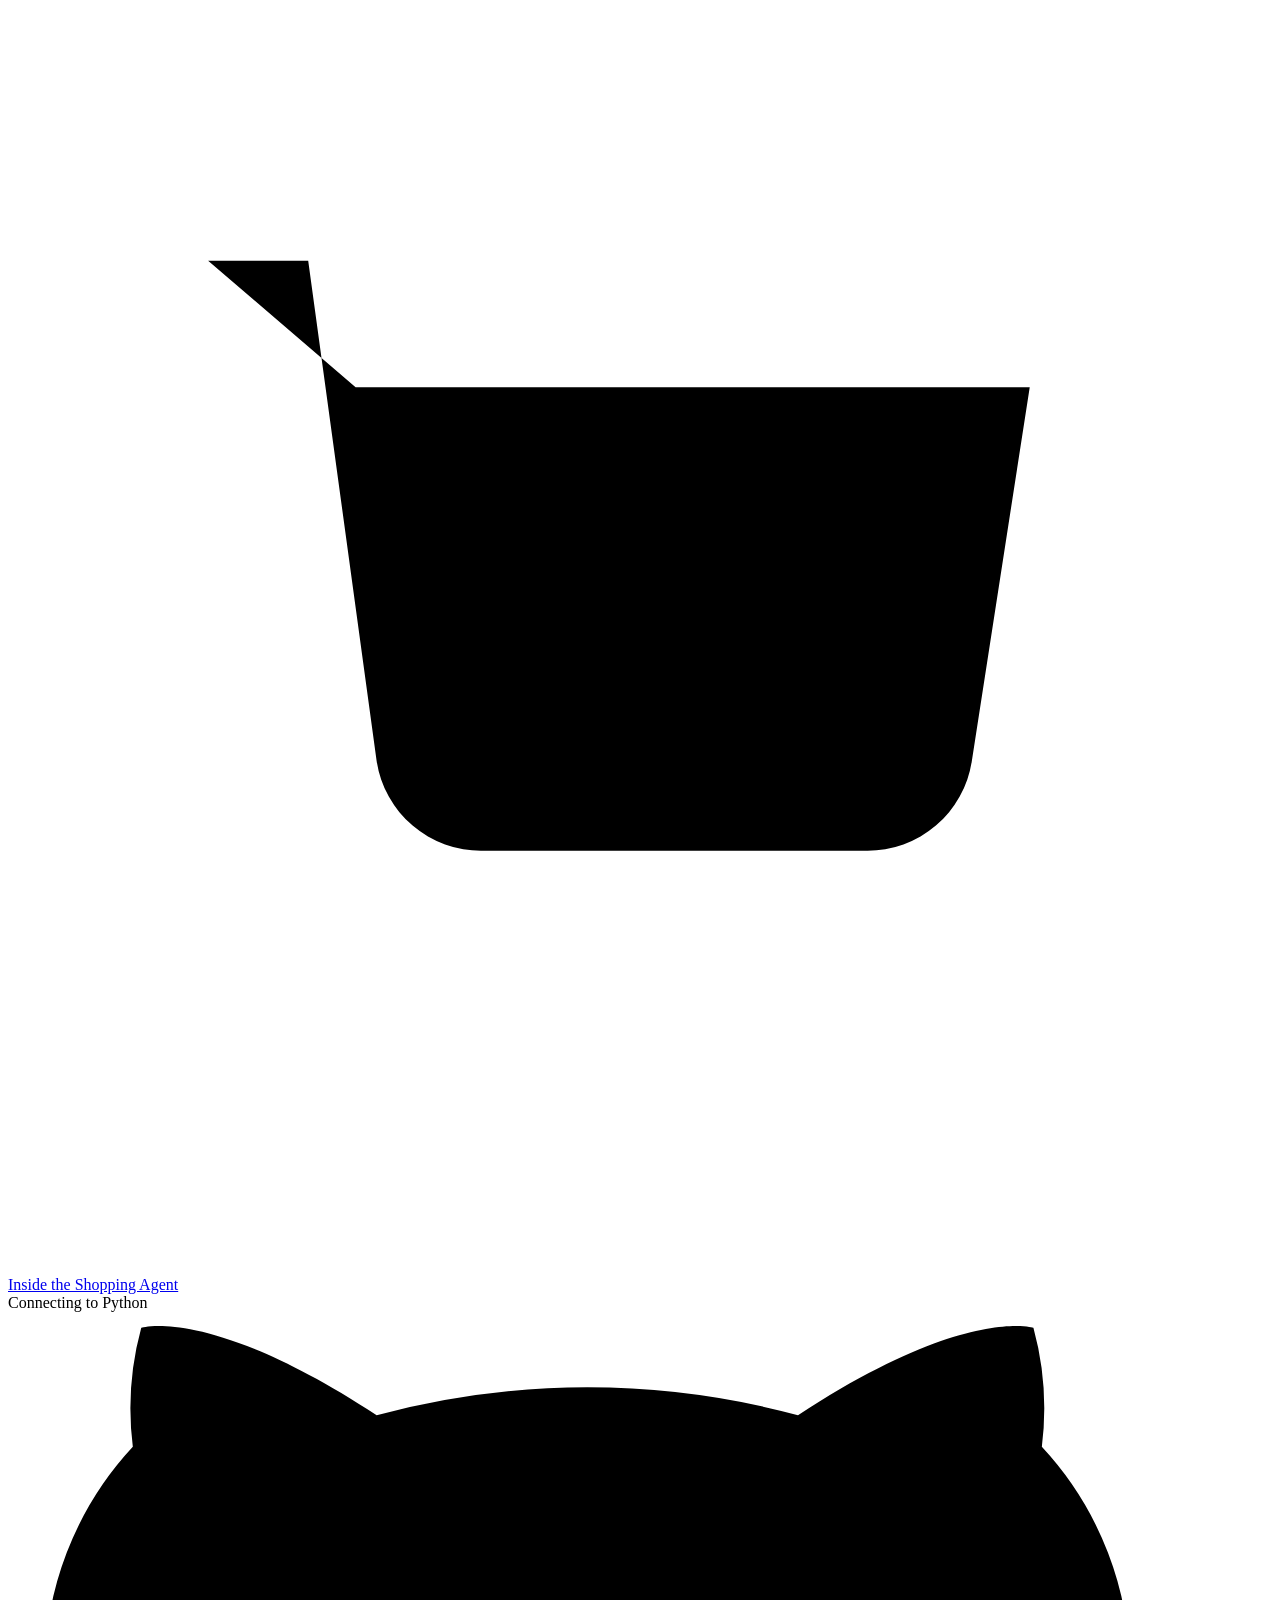
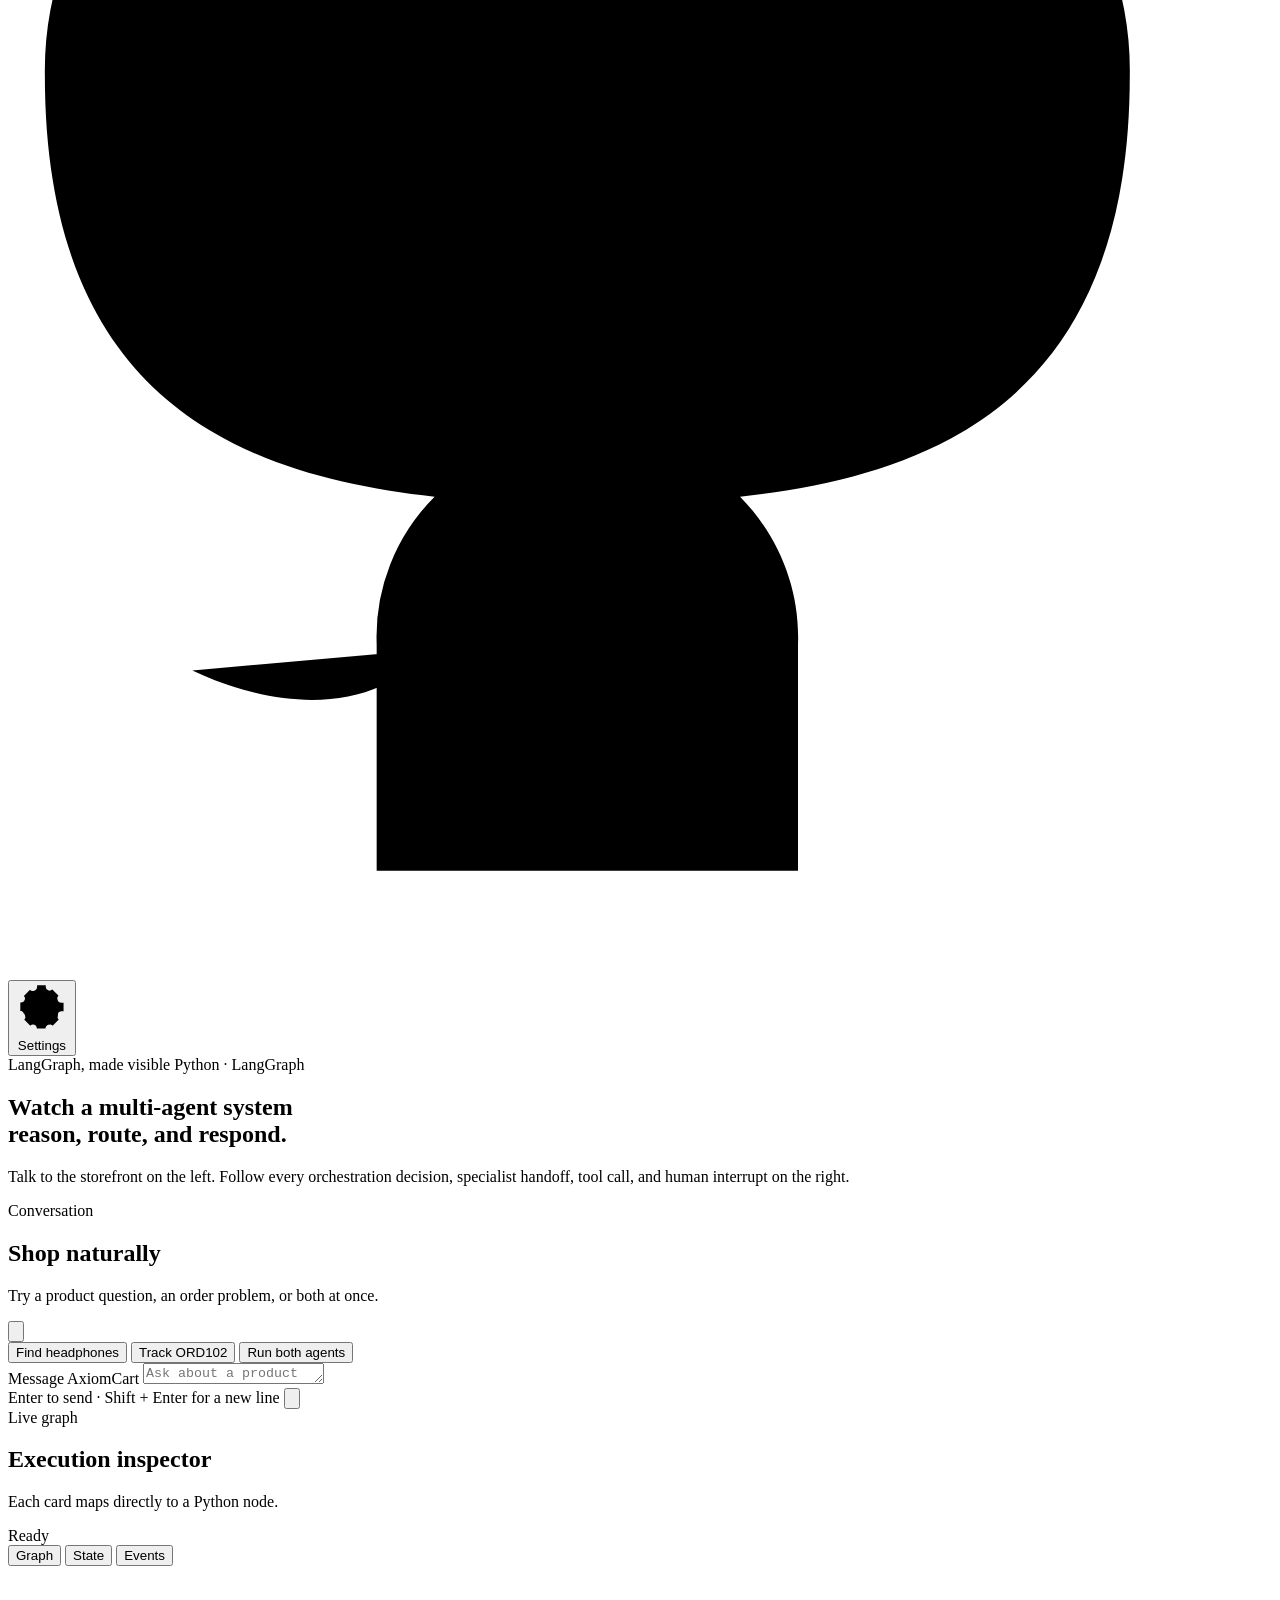
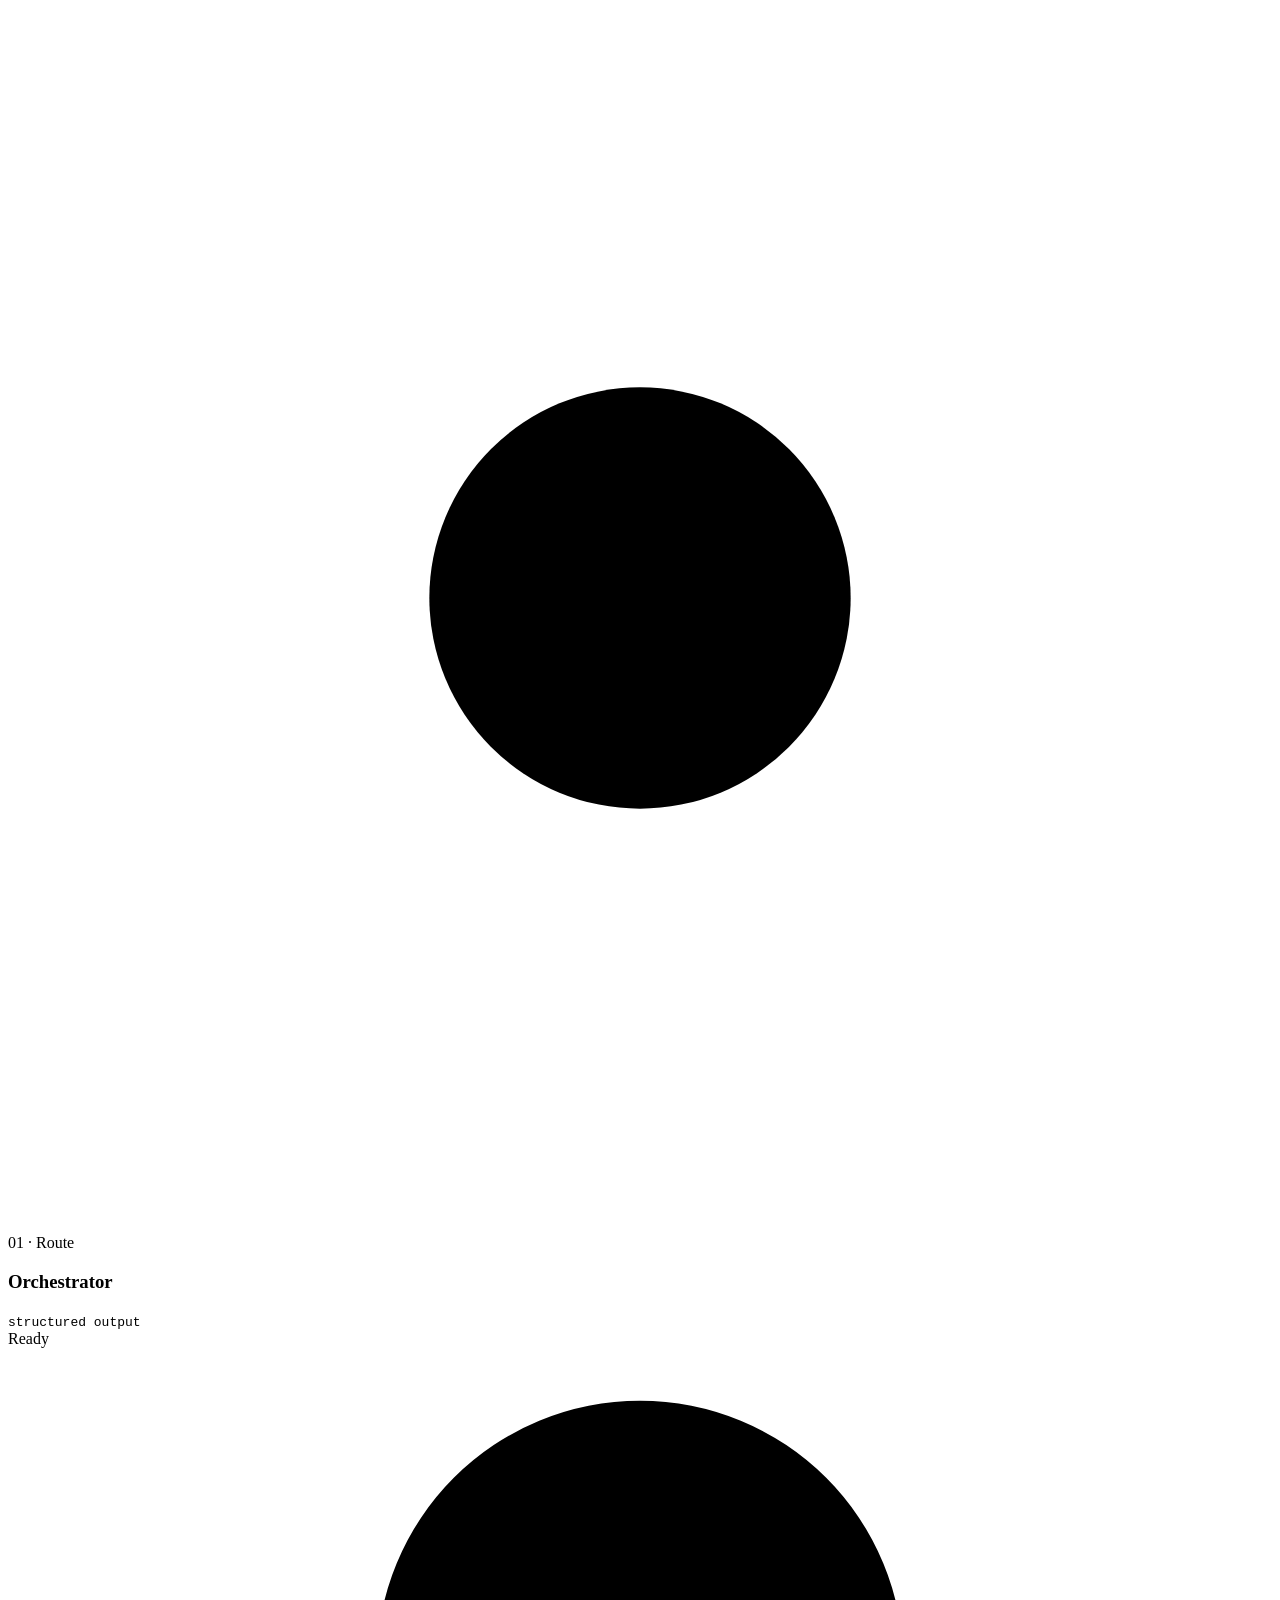
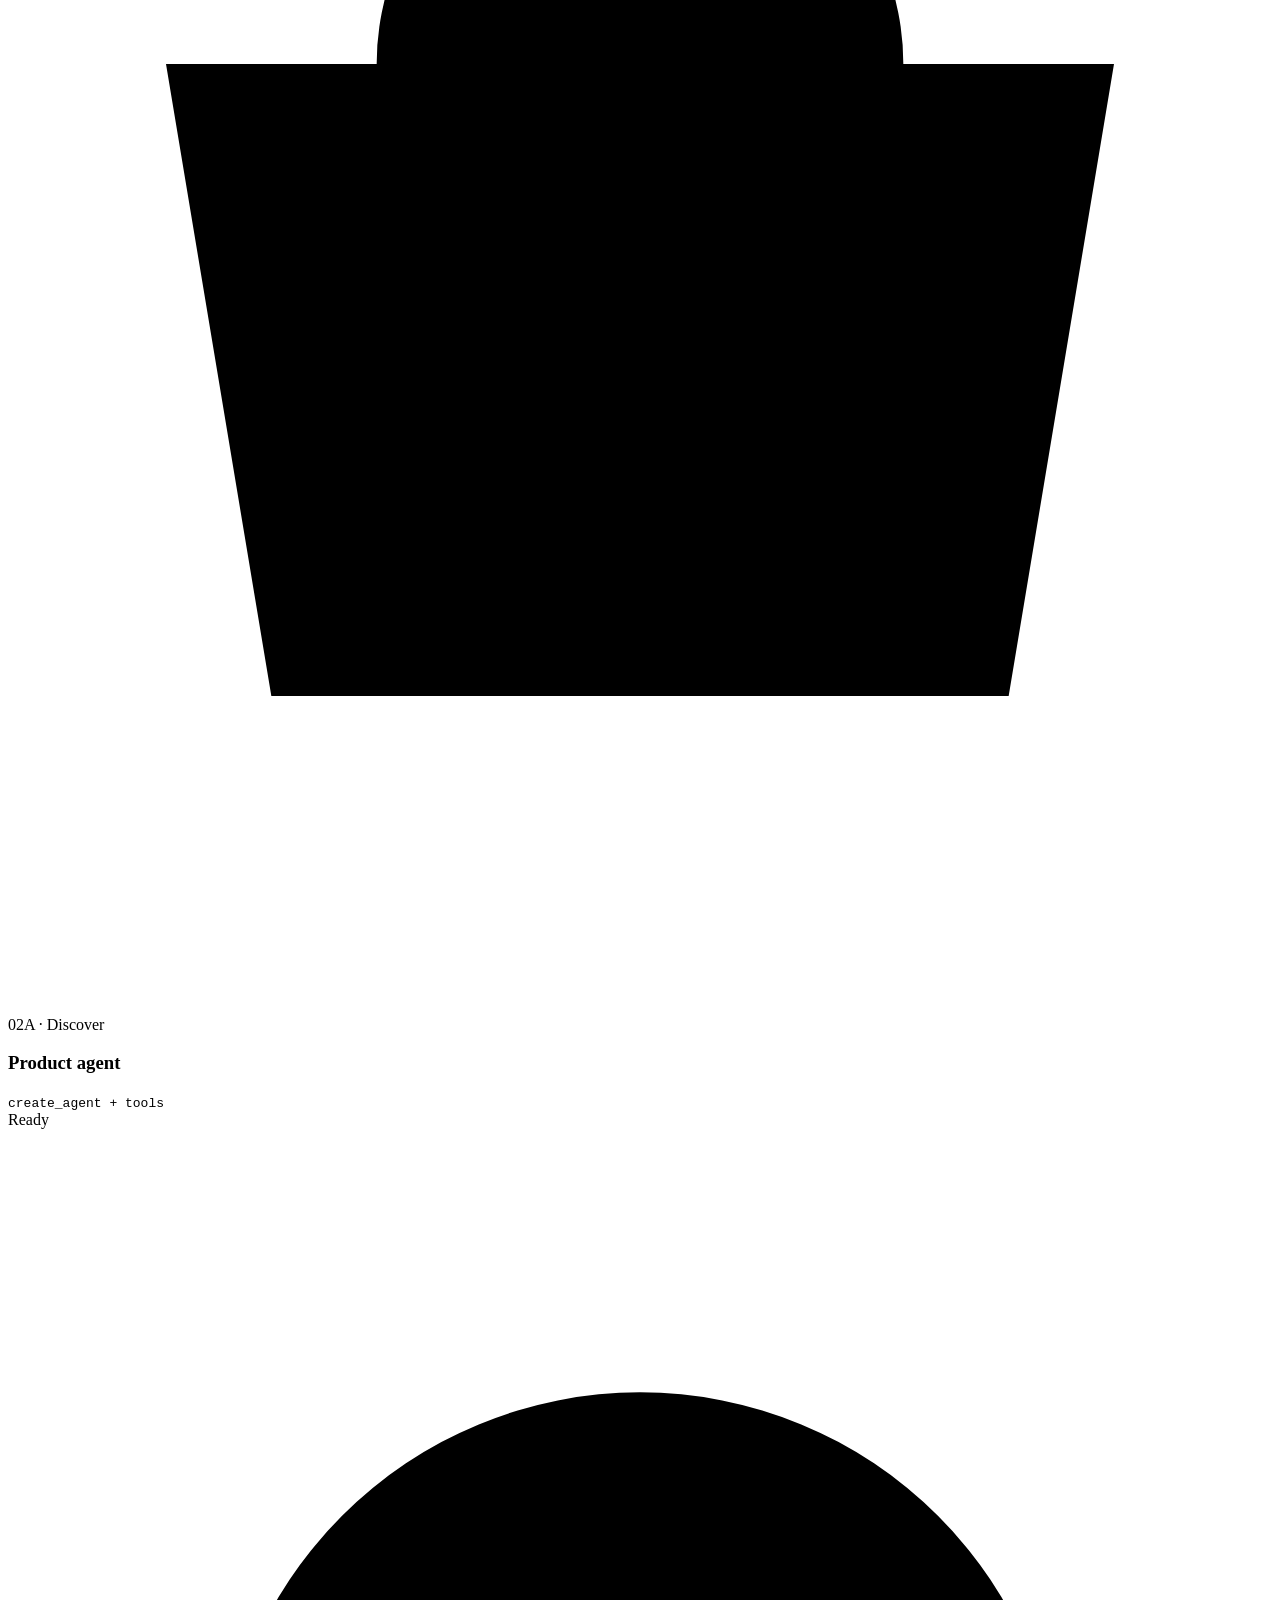
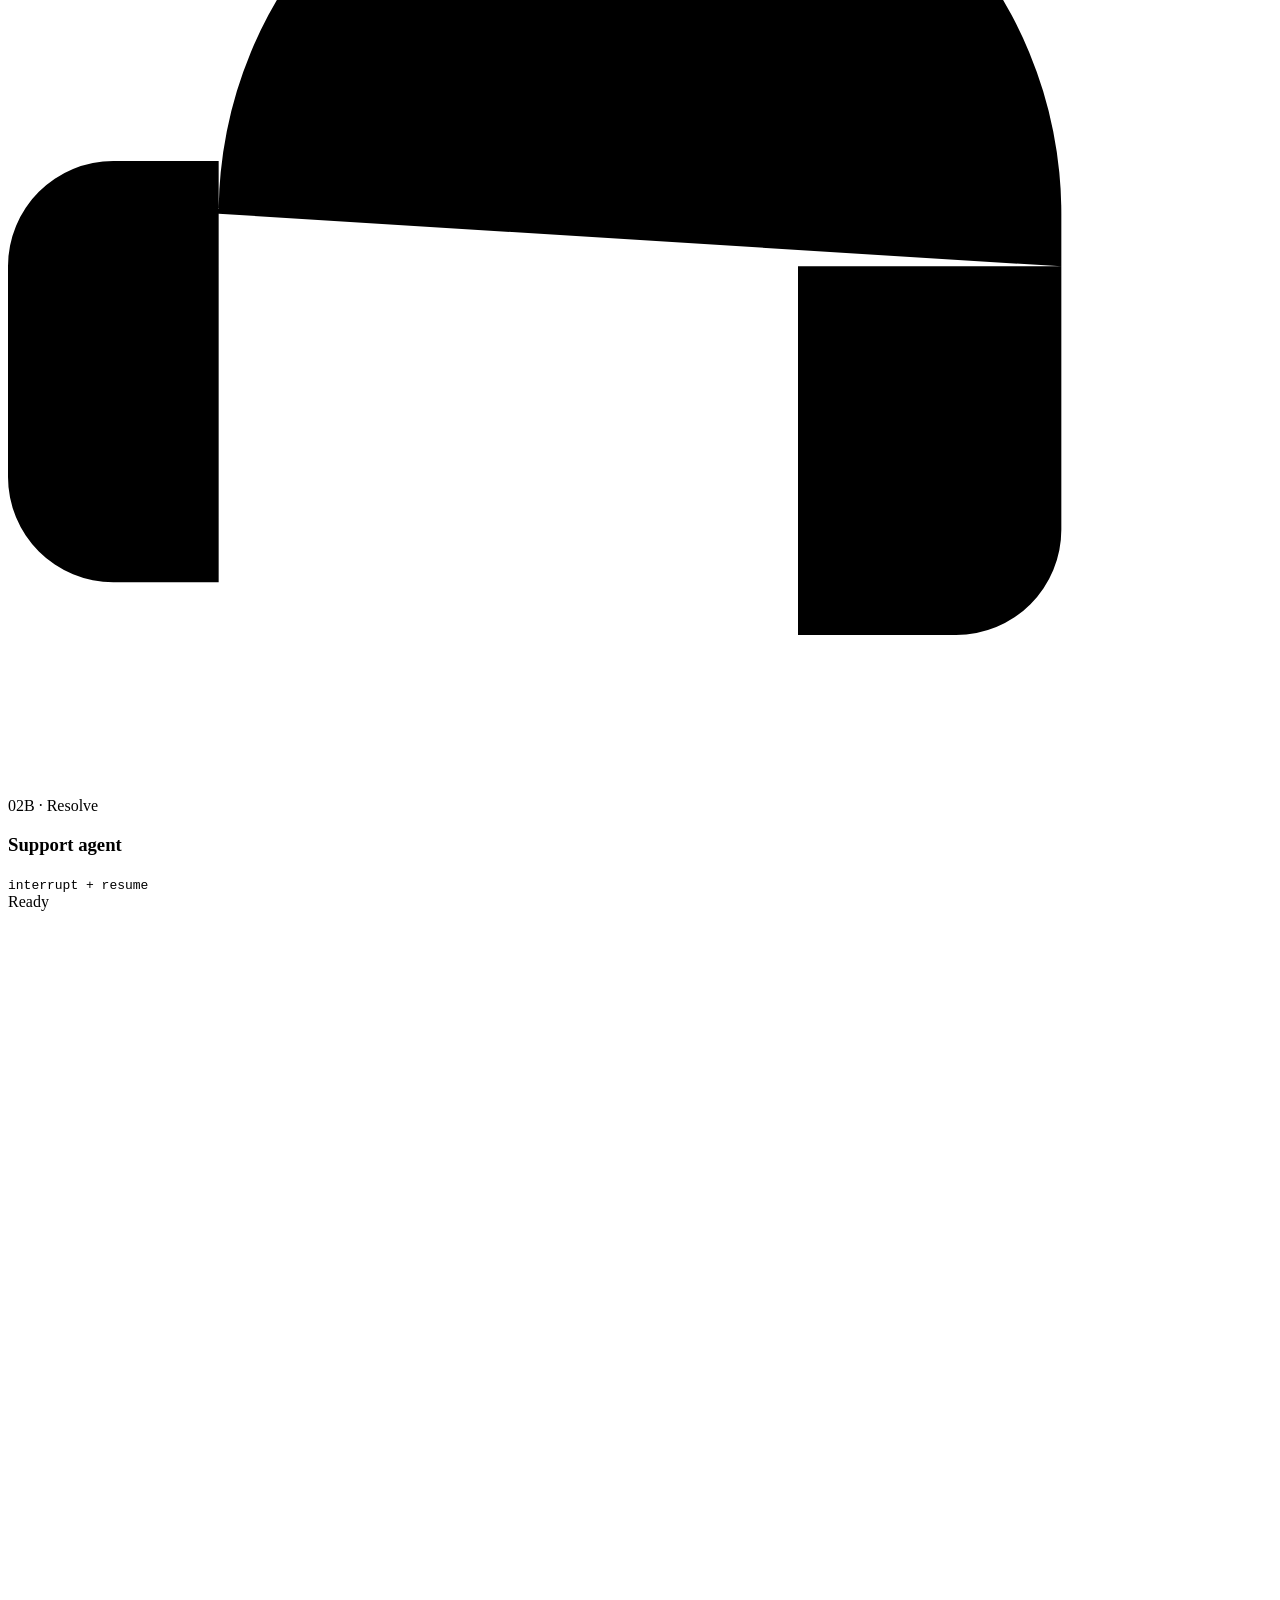
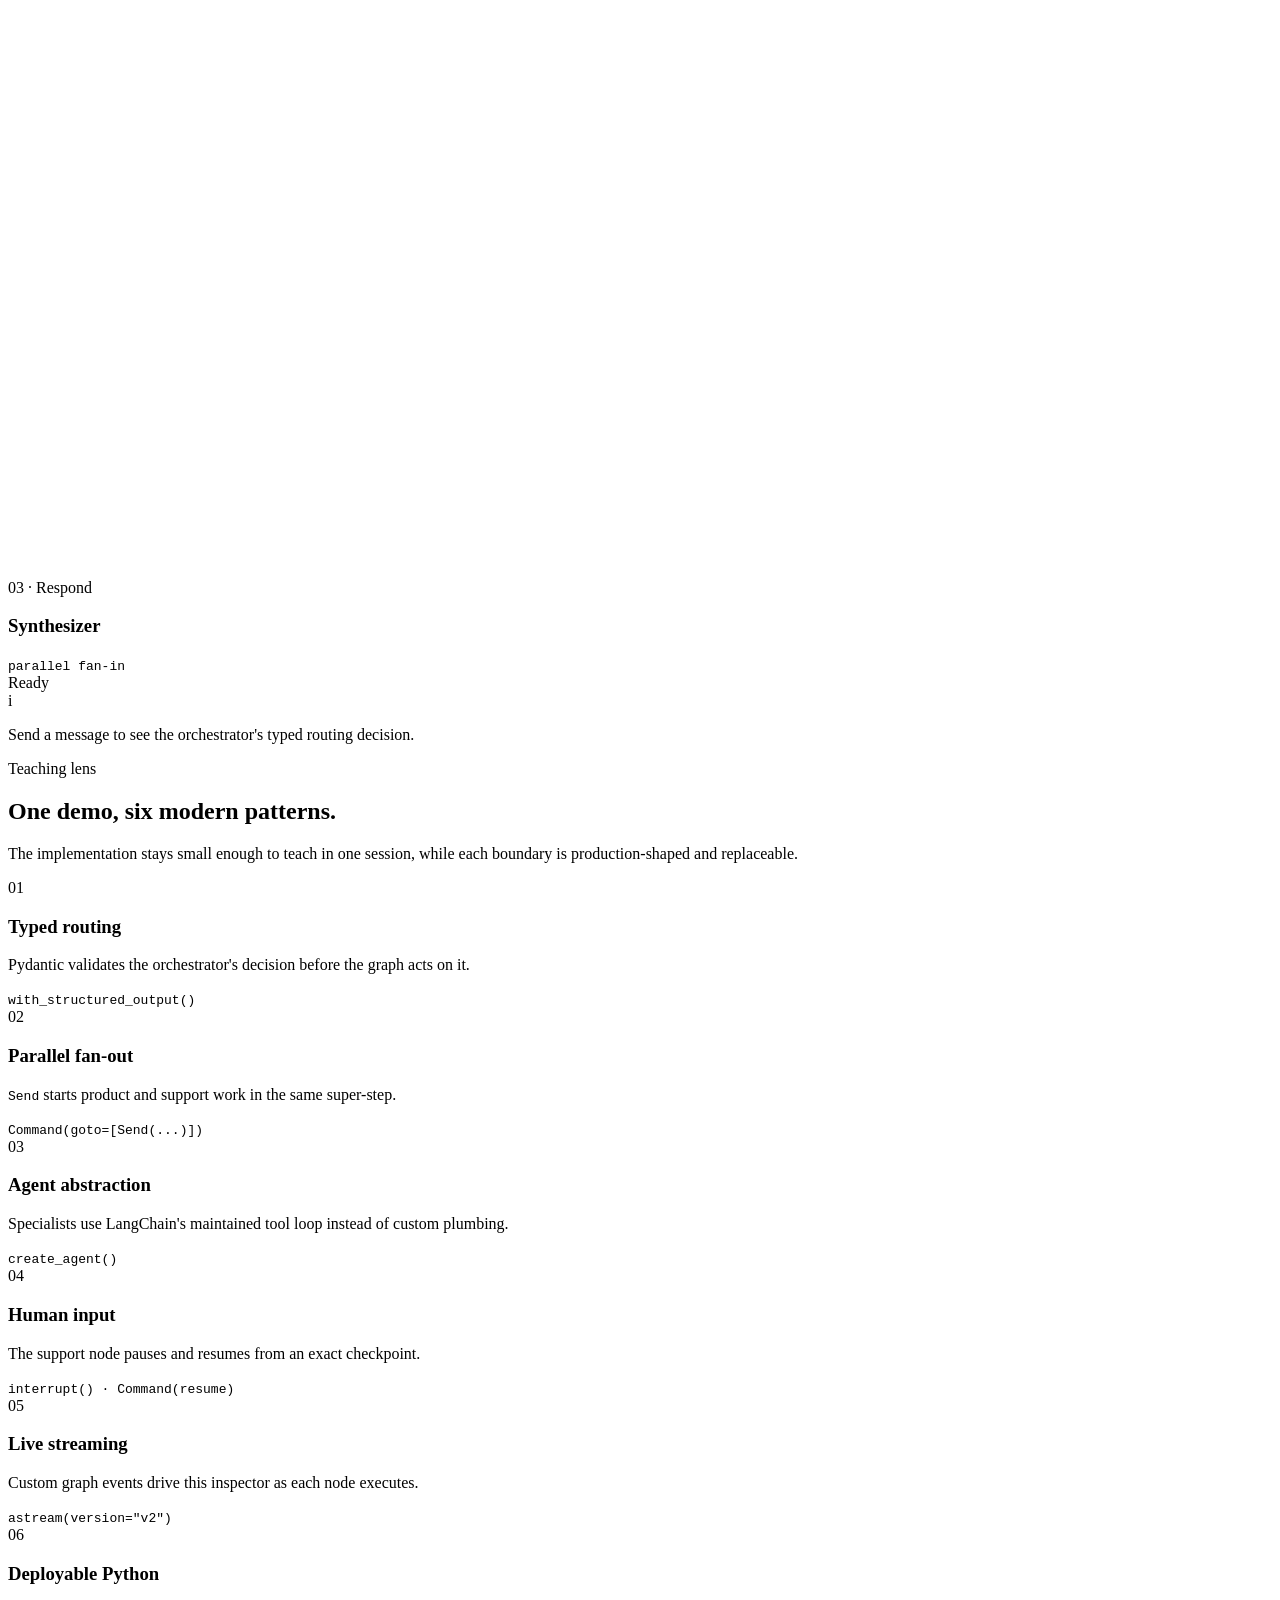
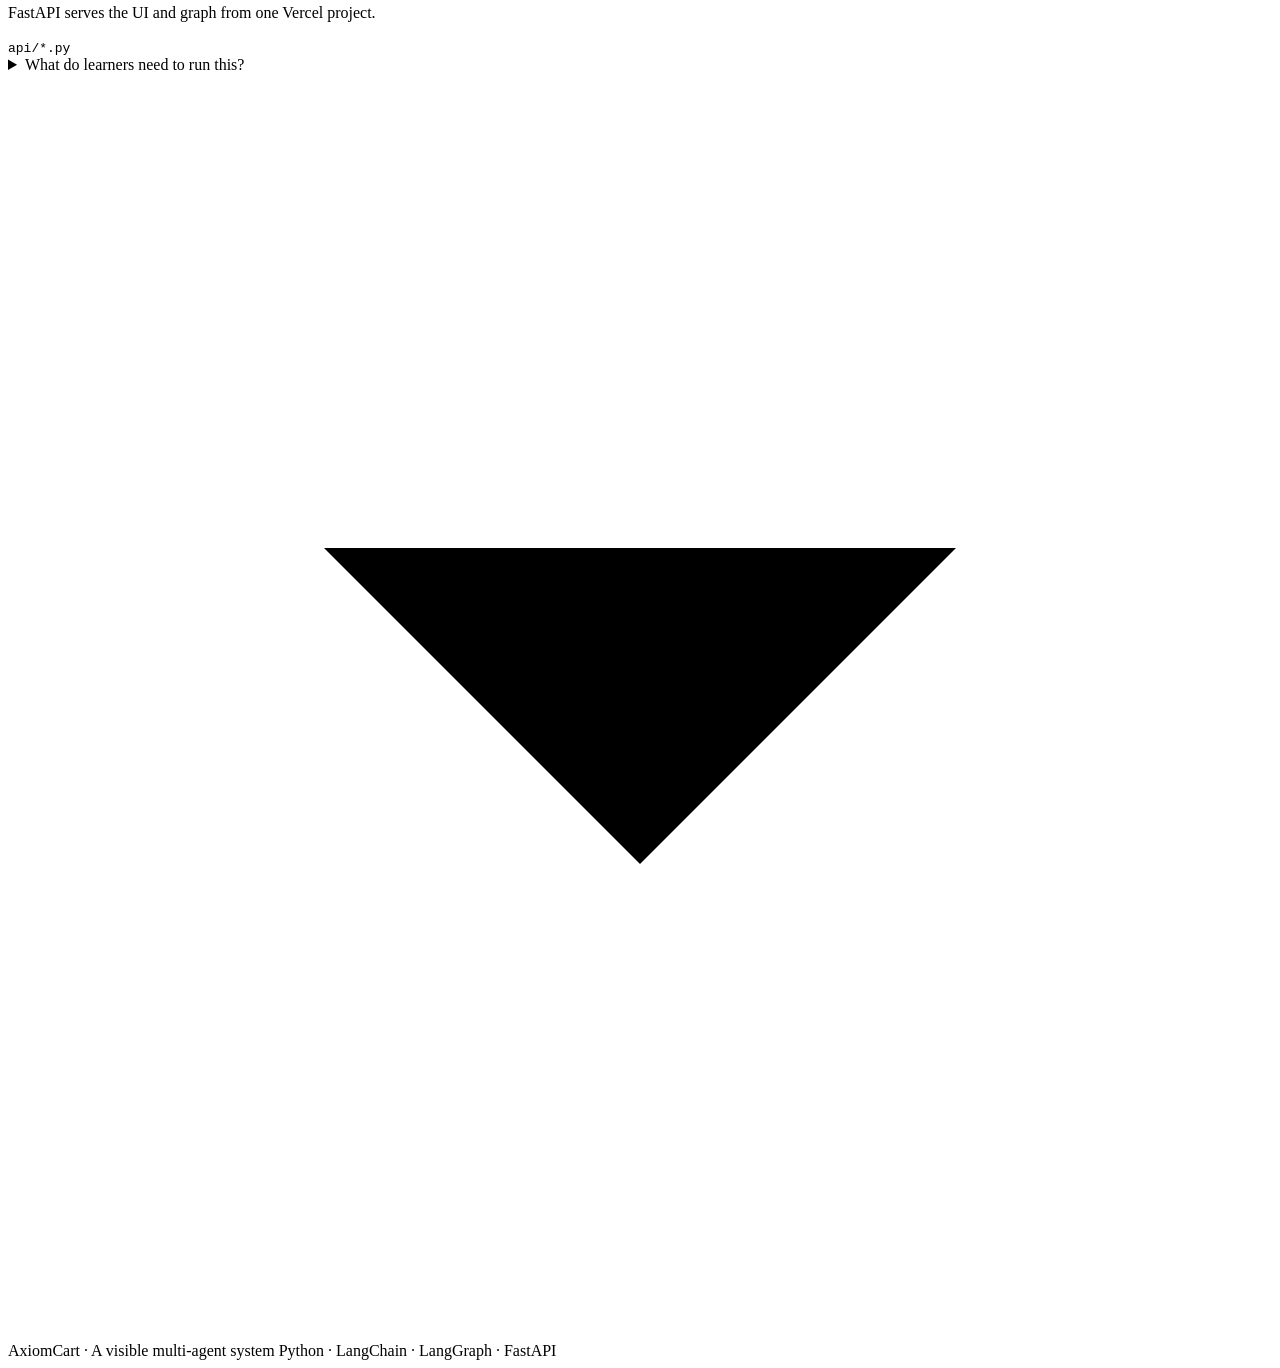
==== public/index.html @ f42b00cc "Rebuild AxiomCart as a deployable teaching app" ====
<!doctype html>
<html lang="en">
  <head>
    <meta charset="UTF-8" />
    <meta name="viewport" content="width=device-width, initial-scale=1" />
    <meta
      name="description"
      content="A live, teachable LangGraph multi-agent shopping assistant built in Python."
    />
    <meta name="theme-color" content="#f6f8fc" />
    <title>AxiomCart — Inside the Shopping Agent</title>
    <link rel="icon" href="/assets/mark.svg" />
    <link rel="stylesheet" href="/assets/styles.css" />
    <script type="module" src="/assets/app.js"></script>
  </head>
  <body>
    <main class="page-shell">
      <header class="site-header wrap">
        <a class="brand" href="/" aria-label="AxiomCart home">
          <span class="brand-mark" aria-hidden="true">
            <svg viewBox="0 0 24 24"><path d="M6.6 7.2h12.8l-1.1 7.1a2 2 0 0 1-2 1.7H9a2 2 0 0 1-2-1.7L5.7 4.8H3.8M9.2 20h.1m6.6 0h.1" /></svg>
          </span>
          <span>Inside the Shopping Agent</span>
        </a>
        <div class="header-actions">
          <span class="service-status" id="service-status">
            <span class="status-dot" aria-hidden="true"></span>
            <span>Connecting to Python</span>
          </span>
          <a
            class="icon-button"
            href="https://github.com/smakubi/axiomcart-ai-assistant"
            target="_blank"
            rel="noreferrer"
            aria-label="Open the GitHub repository"
          >
            <svg viewBox="0 0 24 24" aria-hidden="true"><path d="M15 22v-4.3c.04-1.05-.37-2.06-1.1-2.8 3.6-.4 7.4-1.77 7.4-8a6.24 6.24 0 0 0-1.67-4.34A5.82 5.82 0 0 0 19.47.3S18.17-.12 15 1.96a15.38 15.38 0 0 0-8 0C3.83-.12 2.53.3 2.53.3a5.82 5.82 0 0 0-.16 2.26A6.24 6.24 0 0 0 .7 6.9c0 6.22 3.8 7.6 7.4 8A3.75 3.75 0 0 0 7 17.7V22m-3.5-3.8c1.7.8 3.5.8 4.5-.4" /></svg>
          </a>
          <button class="button button-secondary button-compact" id="settings-open" type="button">
            <svg viewBox="0 0 24 24" aria-hidden="true"><path d="M12 15.5a3.5 3.5 0 1 0 0-7 3.5 3.5 0 0 0 0 7Z" /><path d="M19.4 15a1.7 1.7 0 0 0 .34 1.87l.06.06-2.83 2.83-.06-.06A1.7 1.7 0 0 0 15 19.36a1.7 1.7 0 0 0-1 .64 1.7 1.7 0 0 0-.36 1.06V21h-4v-.08a1.7 1.7 0 0 0-1.1-1.56 1.7 1.7 0 0 0-1.87.34l-.06.06-2.83-2.83.06-.06A1.7 1.7 0 0 0 4.18 15a1.7 1.7 0 0 0-.64-1A1.7 1.7 0 0 0 2.48 13H2v-4h.48a1.7 1.7 0 0 0 1.56-1.1 1.7 1.7 0 0 0-.34-1.87l-.06-.06 2.83-2.83.06.06A1.7 1.7 0 0 0 8.4 3.54a1.7 1.7 0 0 0 1-.64A1.7 1.7 0 0 0 9.76 1.84V1h4v.84a1.7 1.7 0 0 0 1.1 1.56 1.7 1.7 0 0 0 1.87-.34l.06-.06 2.83 2.83-.06.06a1.7 1.7 0 0 0-.34 1.87 1.7 1.7 0 0 0 .64 1 1.7 1.7 0 0 0 1.06.36H22v4h-1.08a1.7 1.7 0 0 0-1.52 1.88Z" /></svg>
            Settings
          </button>
        </div>
      </header>

      <section class="hero wrap">
        <div class="eyebrow-row">
          <span class="eyebrow">LangGraph, made visible</span>
          <span class="version-chip" id="version-chip">Python · LangGraph</span>
        </div>
        <h1>Watch a multi-agent system<br />reason, route, and respond.</h1>
        <p>
          Talk to the storefront on the left. Follow every orchestration decision,
          specialist handoff, tool call, and human interrupt on the right.
        </p>
      </section>

      <section class="workspace wrap" aria-label="AxiomCart teaching workspace">
        <section class="conversation-panel" aria-labelledby="conversation-heading">
          <div class="panel-heading conversation-heading">
            <div>
              <span class="section-kicker">Conversation</span>
              <h2 id="conversation-heading">Shop naturally</h2>
              <p>Try a product question, an order problem, or both at once.</p>
            </div>
            <button class="icon-button" id="reset-button" type="button" aria-label="Start a new conversation" title="New conversation">
              <svg viewBox="0 0 24 24" aria-hidden="true"><path d="M20 11a8 8 0 1 0-2.34 5.66M20 4v7h-7" /></svg>
            </button>
          </div>

          <div class="prompt-strip" id="prompt-strip" aria-label="Example questions">
            <button type="button" data-prompt="Show me wireless headphones under ₹15,000">Find headphones</button>
            <button type="button" data-prompt="Where is order ORD102?">Track ORD102</button>
            <button type="button" data-prompt="Order ORD102 is late. Show me Sony alternatives too.">Run both agents</button>
          </div>

          <div class="transcript" id="transcript" aria-live="polite" aria-label="Conversation transcript"></div>

          <div class="composer-wrap">
            <div class="interrupt-banner" id="interrupt-banner" hidden>
              <span class="interrupt-icon" aria-hidden="true">↳</span>
              <span>The graph is paused. Your next message resumes the saved checkpoint.</span>
            </div>
            <form class="composer" id="composer">
              <label class="sr-only" for="message-input">Message AxiomCart</label>
              <textarea
                id="message-input"
                rows="1"
                maxlength="4000"
                placeholder="Ask about a product or an order…"
              ></textarea>
              <div class="composer-footer">
                <span class="composer-hint" id="composer-hint">Enter to send · Shift + Enter for a new line</span>
                <button class="send-button" id="send-button" type="submit" aria-label="Send message">
                  <svg viewBox="0 0 24 24" aria-hidden="true"><path d="m5 12 7-7 7 7M12 19V5" /></svg>
                </button>
              </div>
            </form>
          </div>
        </section>

        <aside class="inspector-panel" aria-labelledby="inspector-heading">
          <div class="panel-heading inspector-heading">
            <div>
              <span class="section-kicker">Live graph</span>
              <h2 id="inspector-heading">Execution inspector</h2>
              <p>Each card maps directly to a Python node.</p>
            </div>
            <span class="run-badge" id="run-badge">Ready</span>
          </div>

          <div class="inspector-tabs" role="tablist" aria-label="Inspector view">
            <button type="button" role="tab" aria-selected="true" data-tab="graph">Graph</button>
            <button type="button" role="tab" aria-selected="false" data-tab="state">State</button>
            <button type="button" role="tab" aria-selected="false" data-tab="events">Events</button>
          </div>

          <div class="tab-panel" id="graph-panel" role="tabpanel">
            <div class="graph-board" aria-label="LangGraph execution diagram">
              <article class="node-card node-orchestrator" data-node="orchestrator" data-status="ready">
                <span class="node-icon"><svg viewBox="0 0 24 24"><path d="M12 3v5m0 8v5M5 12H2m20 0h-3M7.1 7.1 4.9 4.9m14.2 14.2-2.2-2.2M16.9 7.1l2.2-2.2M4.9 19.1l2.2-2.2" /><circle cx="12" cy="12" r="4" /></svg></span>
                <div><span class="node-step">01 · Route</span><h3>Orchestrator</h3><code>structured output</code></div>
                <span class="node-status">Ready</span>
              </article>

              <div class="graph-branch" aria-hidden="true"><span></span><span></span><span></span></div>

              <div class="agent-grid">
                <article class="node-card" data-node="product_agent" data-status="ready">
                  <span class="node-icon"><svg viewBox="0 0 24 24"><path d="M3 6h18l-2 12H5L3 6Zm4 0a5 5 0 0 1 10 0" /></svg></span>
                  <div><span class="node-step">02A · Discover</span><h3>Product agent</h3><code>create_agent + tools</code></div>
                  <span class="node-status">Ready</span>
                </article>
                <article class="node-card" data-node="support_agent" data-status="ready">
                  <span class="node-icon"><svg viewBox="0 0 24 24"><path d="M4 13a8 8 0 0 1 16 0v6a2 2 0 0 1-2 2h-3v-7h5M4 13v7H2a2 2 0 0 1-2-2v-4a2 2 0 0 1 2-2h2m8 9h3" /></svg></span>
                  <div><span class="node-step">02B · Resolve</span><h3>Support agent</h3><code>interrupt + resume</code></div>
                  <span class="node-status">Ready</span>
                </article>
              </div>

              <div class="graph-merge" aria-hidden="true"><span></span><span></span><span></span></div>

              <article class="node-card" data-node="synthesizer" data-status="ready">
                <span class="node-icon"><svg viewBox="0 0 24 24"><path d="M4 5h16M7 10h10M9 15h6M11 20h2" /></svg></span>
                <div><span class="node-step">03 · Respond</span><h3>Synthesizer</h3><code>parallel fan-in</code></div>
                <span class="node-status">Ready</span>
              </article>
            </div>

            <div class="route-explanation" id="route-explanation">
              <span class="route-icon" aria-hidden="true">i</span>
              <p>Send a message to see the orchestrator's typed routing decision.</p>
            </div>
          </div>

          <div class="tab-panel" id="state-panel" role="tabpanel" hidden>
            <dl class="state-list">
              <div><dt>thread_id</dt><dd id="state-thread">—</dd></div>
              <div><dt>route</dt><dd id="state-route">[]</dd></div>
              <div><dt>agent_results</dt><dd id="state-results">0 items</dd></div>
              <div><dt>checkpoint</dt><dd id="state-checkpoint">idle</dd></div>
            </dl>
            <div class="state-note">
              <strong>Why this matters</strong>
              <p>State is the shared contract between nodes. Reducers safely merge specialist results produced in the same super-step.</p>
            </div>
          </div>

          <div class="tab-panel" id="events-panel" role="tabpanel" hidden>
            <ol class="event-list" id="event-list">
              <li class="event-empty">Run the graph to stream node and tool events here.</li>
            </ol>
          </div>
        </aside>
      </section>

      <section class="learning-section wrap" aria-labelledby="learning-heading">
        <div class="learning-copy">
          <span class="section-kicker">Teaching lens</span>
          <h2 id="learning-heading">One demo, six modern patterns.</h2>
          <p>The implementation stays small enough to teach in one session, while each boundary is production-shaped and replaceable.</p>
        </div>
        <div class="concept-grid">
          <article><span>01</span><h3>Typed routing</h3><p>Pydantic validates the orchestrator's decision before the graph acts on it.</p><code>with_structured_output()</code></article>
          <article><span>02</span><h3>Parallel fan-out</h3><p><code>Send</code> starts product and support work in the same super-step.</p><code>Command(goto=[Send(...)])</code></article>
          <article><span>03</span><h3>Agent abstraction</h3><p>Specialists use LangChain's maintained tool loop instead of custom plumbing.</p><code>create_agent()</code></article>
          <article><span>04</span><h3>Human input</h3><p>The support node pauses and resumes from an exact checkpoint.</p><code>interrupt() · Command(resume)</code></article>
          <article><span>05</span><h3>Live streaming</h3><p>Custom graph events drive this inspector as each node executes.</p><code>astream(version="v2")</code></article>
          <article><span>06</span><h3>Deployable Python</h3><p>FastAPI serves the UI and graph from one Vercel project.</p><code>api/*.py</code></article>
        </div>
      </section>

      <details class="run-guide wrap">
        <summary>
          <span>What do learners need to run this?</span>
          <svg viewBox="0 0 24 24" aria-hidden="true"><path d="m6 9 6 6 6-6" /></svg>
        </summary>
        <div class="run-guide-grid">
          <p><span>1</span><strong>Clone</strong> the repository and run <code>uv sync</code>.</p>
          <p><span>2</span><strong>Add</strong> an OpenAI key in this page or in <code>.env</code>.</p>
          <p><span>3</span><strong>Start</strong> with <code>uv run uvicorn src.api:app --reload</code>.</p>
          <p><span>4</span><strong>Deploy</strong> the same repository directly to Vercel.</p>
        </div>
      </details>

      <footer class="site-footer wrap">
        <span>AxiomCart · A visible multi-agent system</span>
        <span>Python · LangChain · LangGraph · FastAPI</span>
      </footer>
    </main>

    <dialog class="settings-dialog" id="settings-dialog">
      <form method="dialog" class="settings-card" id="settings-form">
        <div class="settings-header">
          <div><span class="section-kicker">Runtime</span><h2>Connect your model</h2></div>
          <button class="icon-button" value="cancel" aria-label="Close settings" type="submit">
            <svg viewBox="0 0 24 24" aria-hidden="true"><path d="m6 6 12 12M18 6 6 18" /></svg>
          </button>
        </div>
        <p class="settings-intro">Use the deployment owner's server key, or provide your own for this browser session.</p>

        <label class="field">
          <span>OpenAI API key <small>session only</small></span>
          <span class="input-with-action">
            <input id="api-key-input" type="password" autocomplete="off" placeholder="sk-…" />
            <button id="key-visibility" type="button" aria-label="Show API key">Show</button>
          </span>
          <small>Your key goes only to this deployment's Python API and is kept in sessionStorage—not source code, logs, or cookies.</small>
        </label>

        <label class="field">
          <span>Chat model</span>
          <input id="model-input" type="text" value="gpt-5.4-mini" />
          <small>Use any OpenAI chat model available to your account.</small>
        </label>

        <div class="server-key-note" id="server-key-note">
          <span class="status-dot"></span>
          <span>Checking server configuration…</span>
        </div>

        <div class="settings-actions">
          <a class="button button-secondary" href="https://vercel.com/new/clone?repository-url=https://github.com/smakubi/axiomcart-ai-assistant" target="_blank" rel="noreferrer">Deploy your copy</a>
          <button class="button button-primary" id="settings-save" value="default" type="submit">Save settings</button>
        </div>
      </form>
    </dialog>
  </body>
</html>
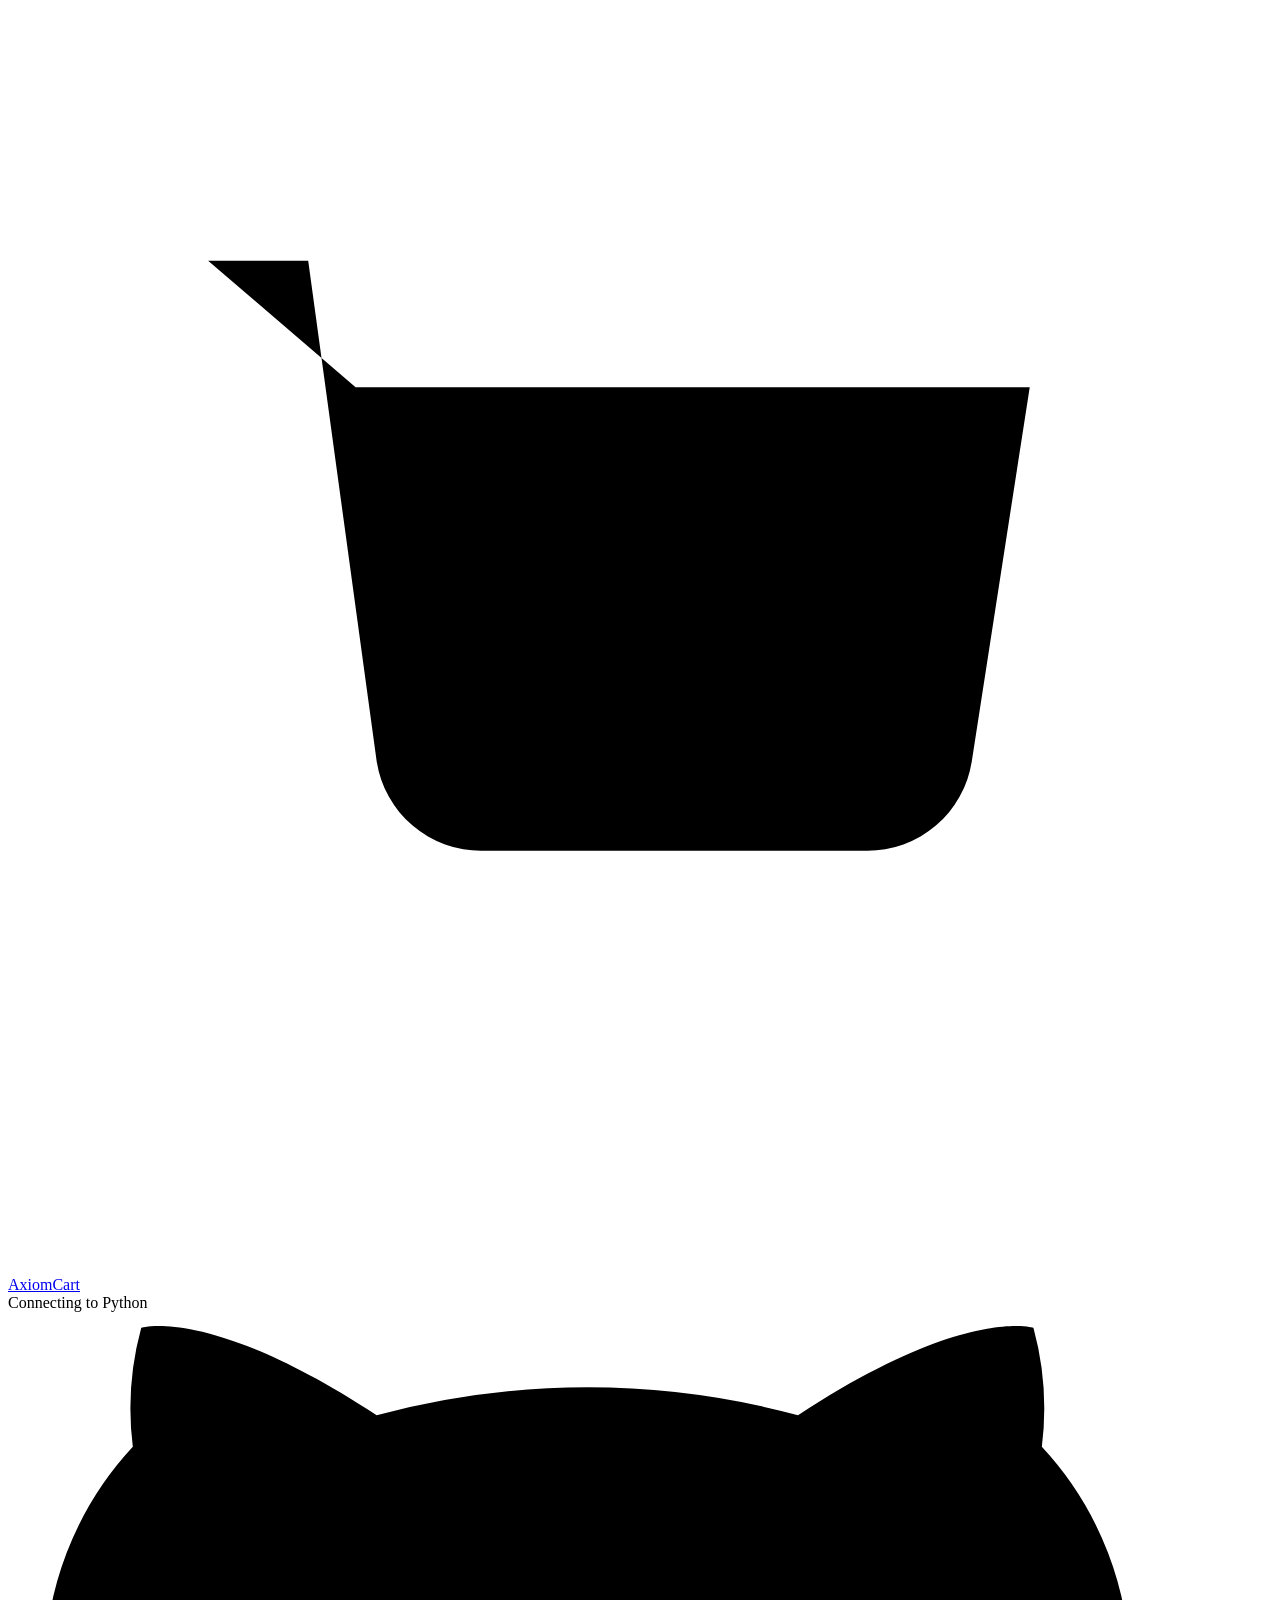
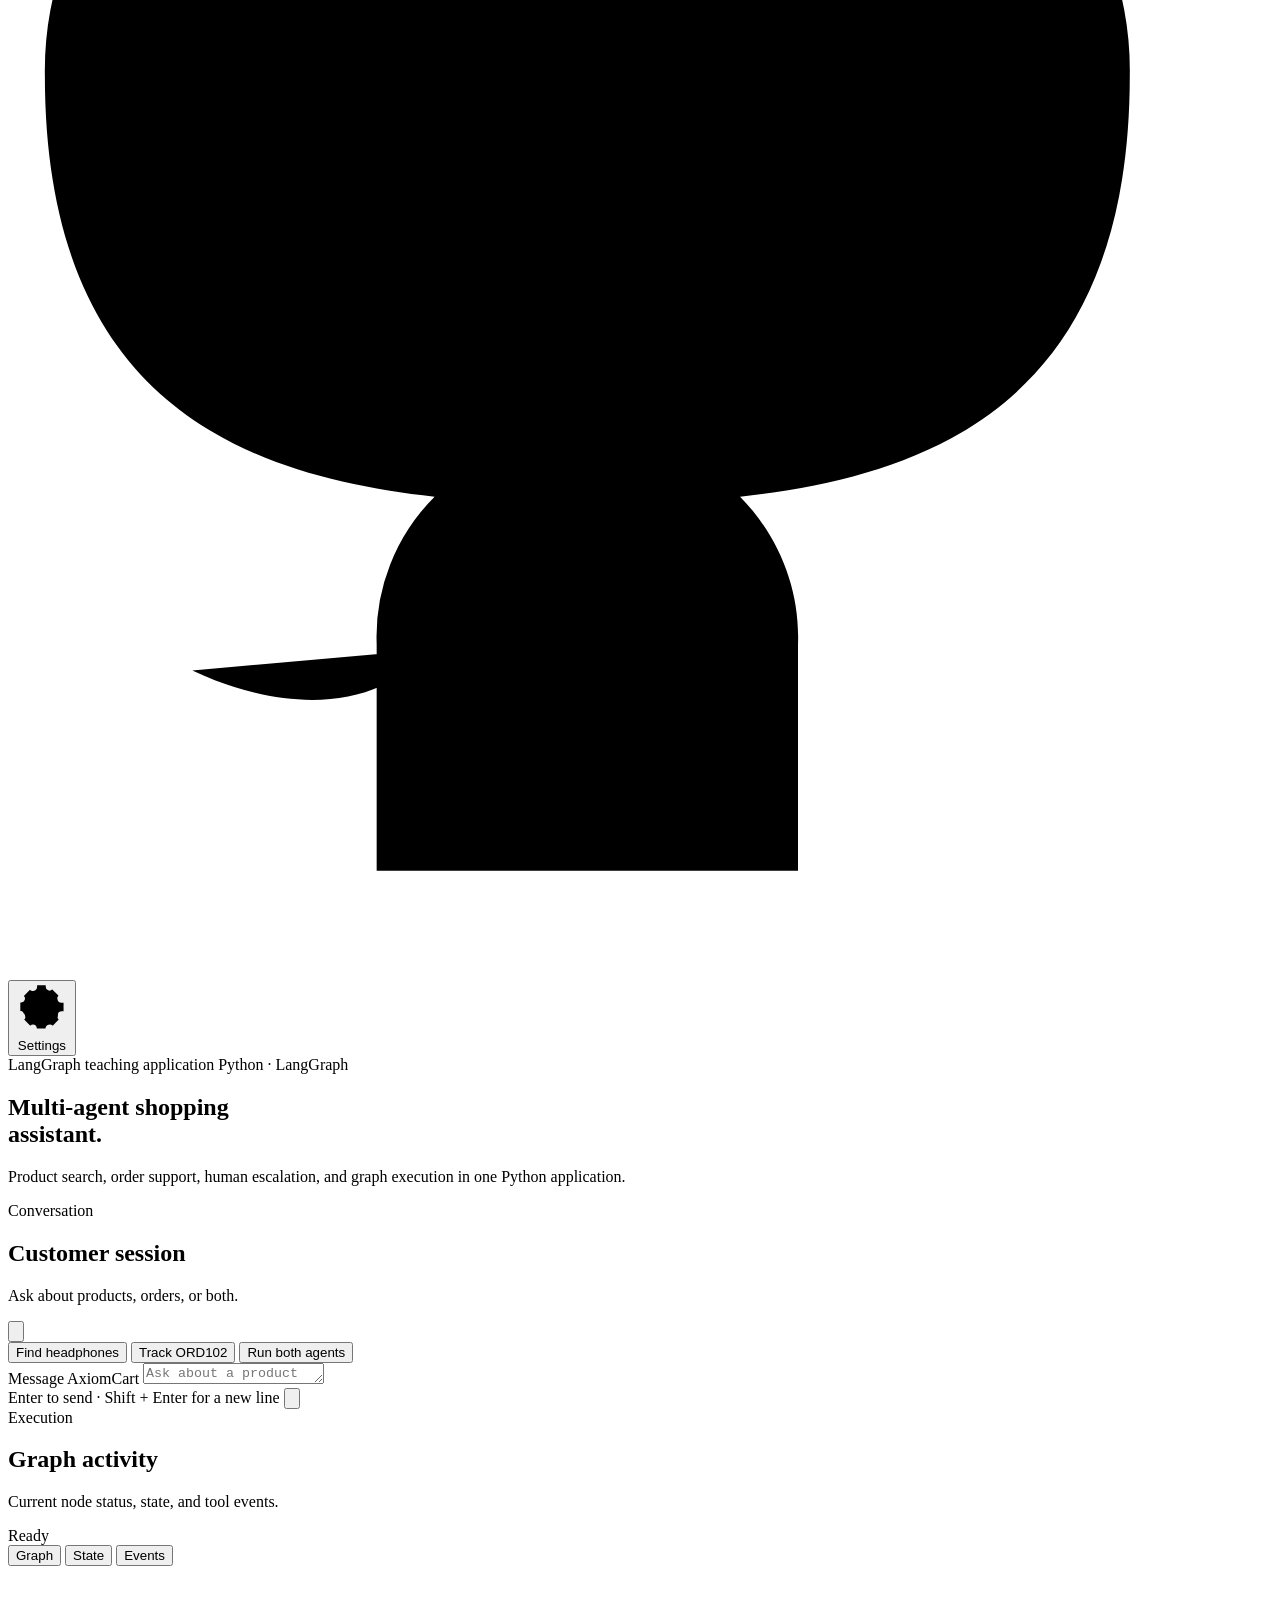
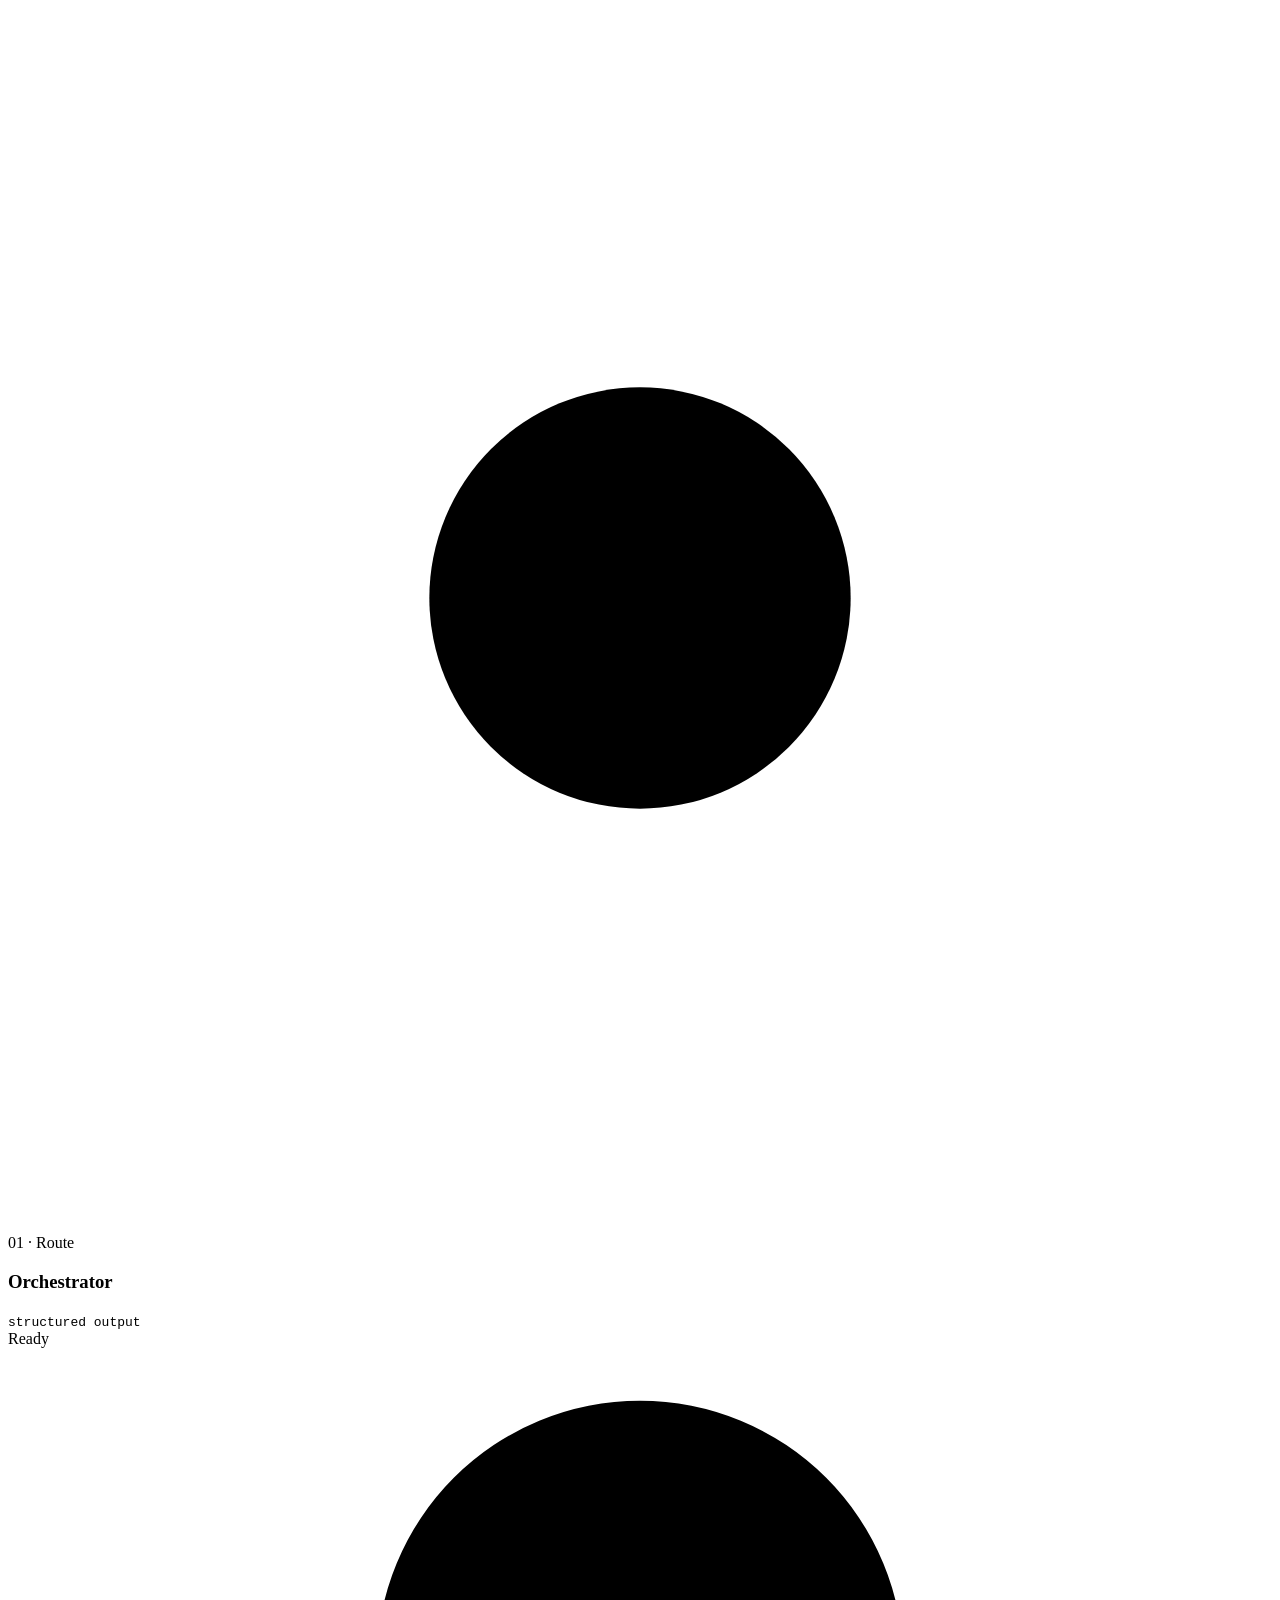
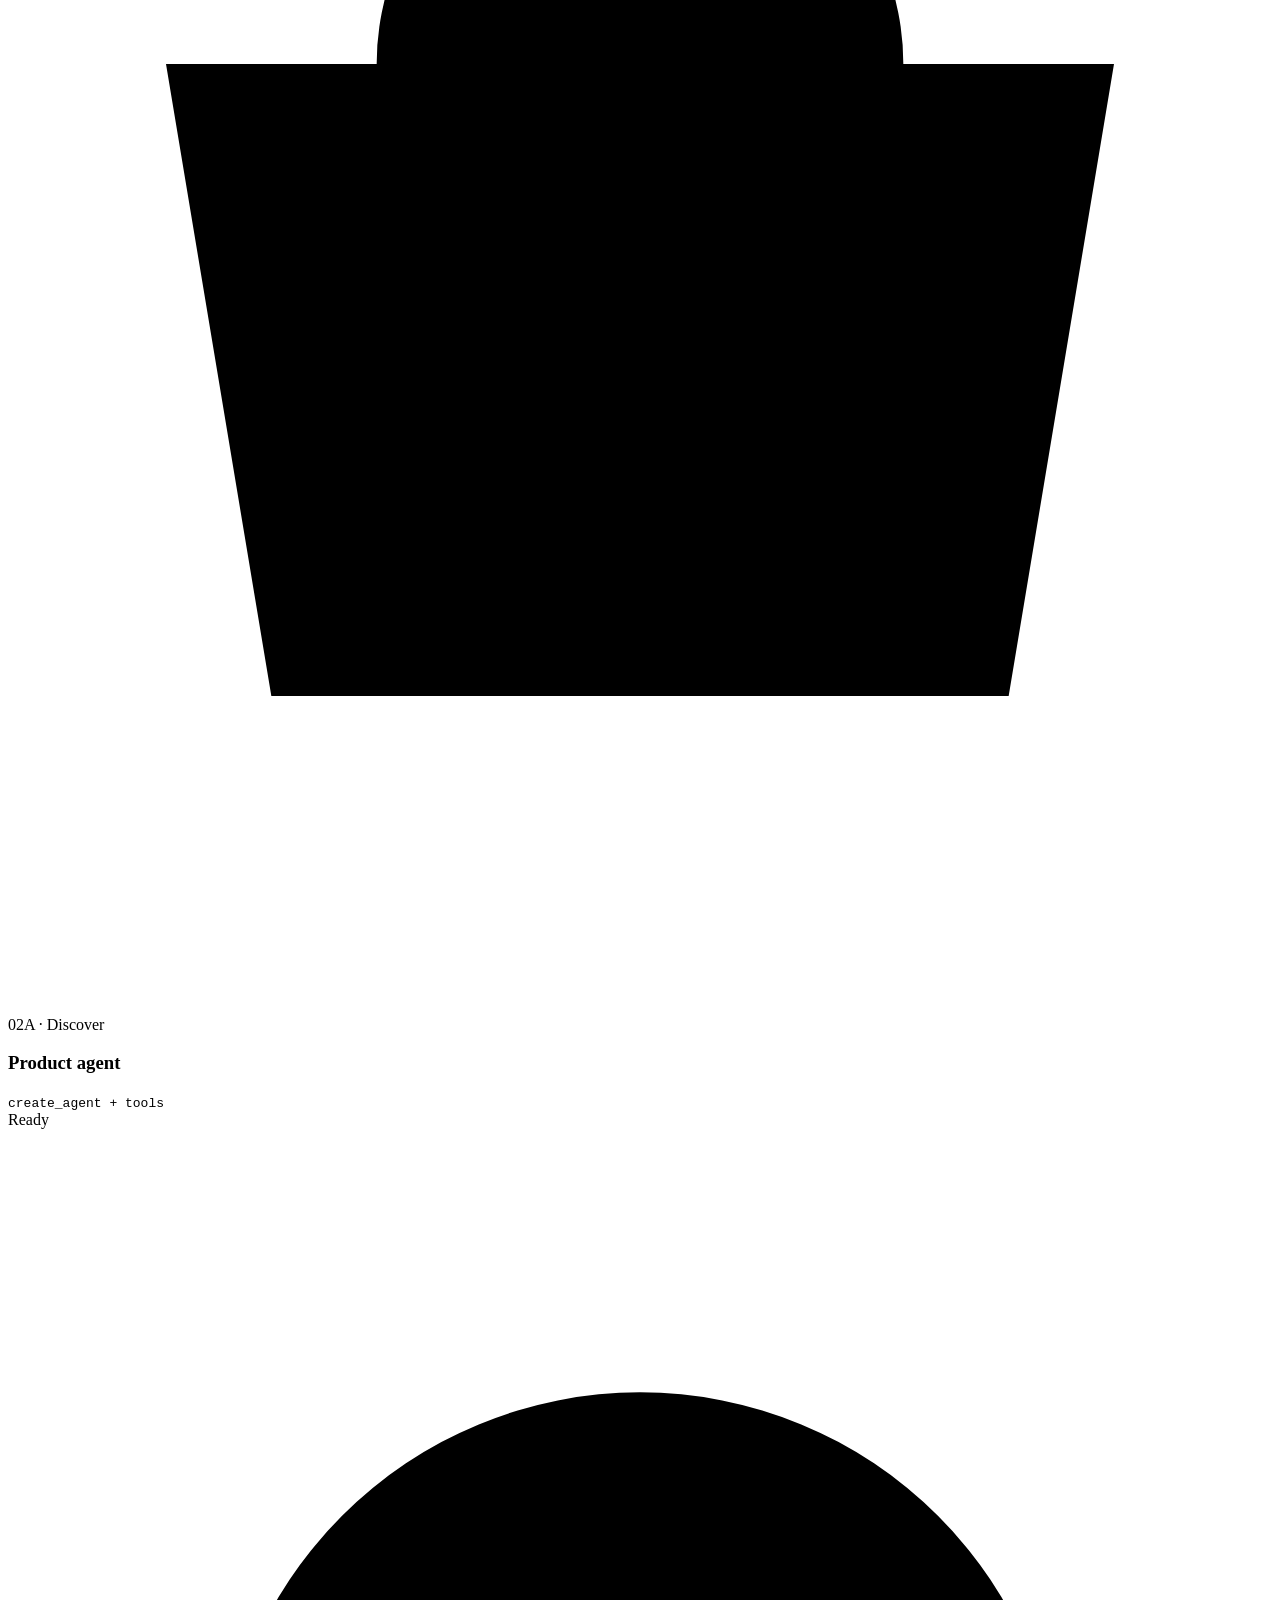
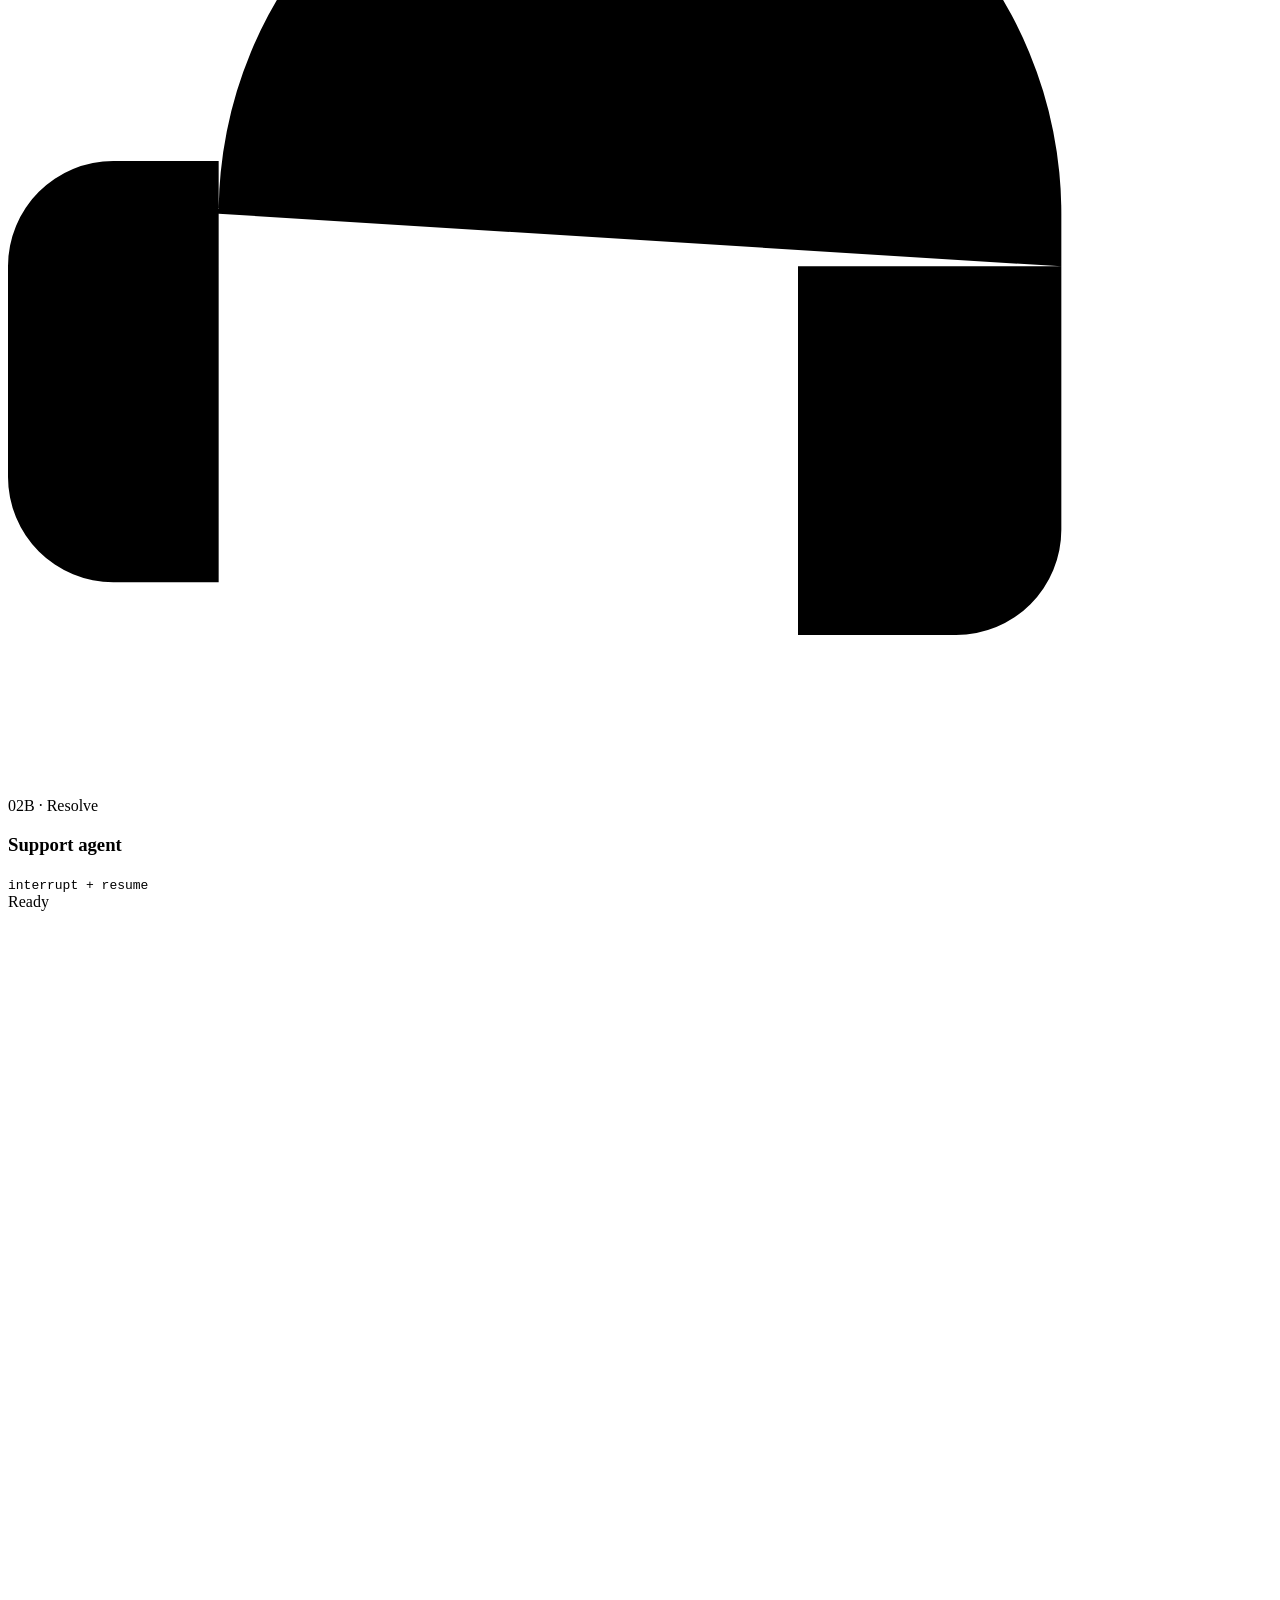
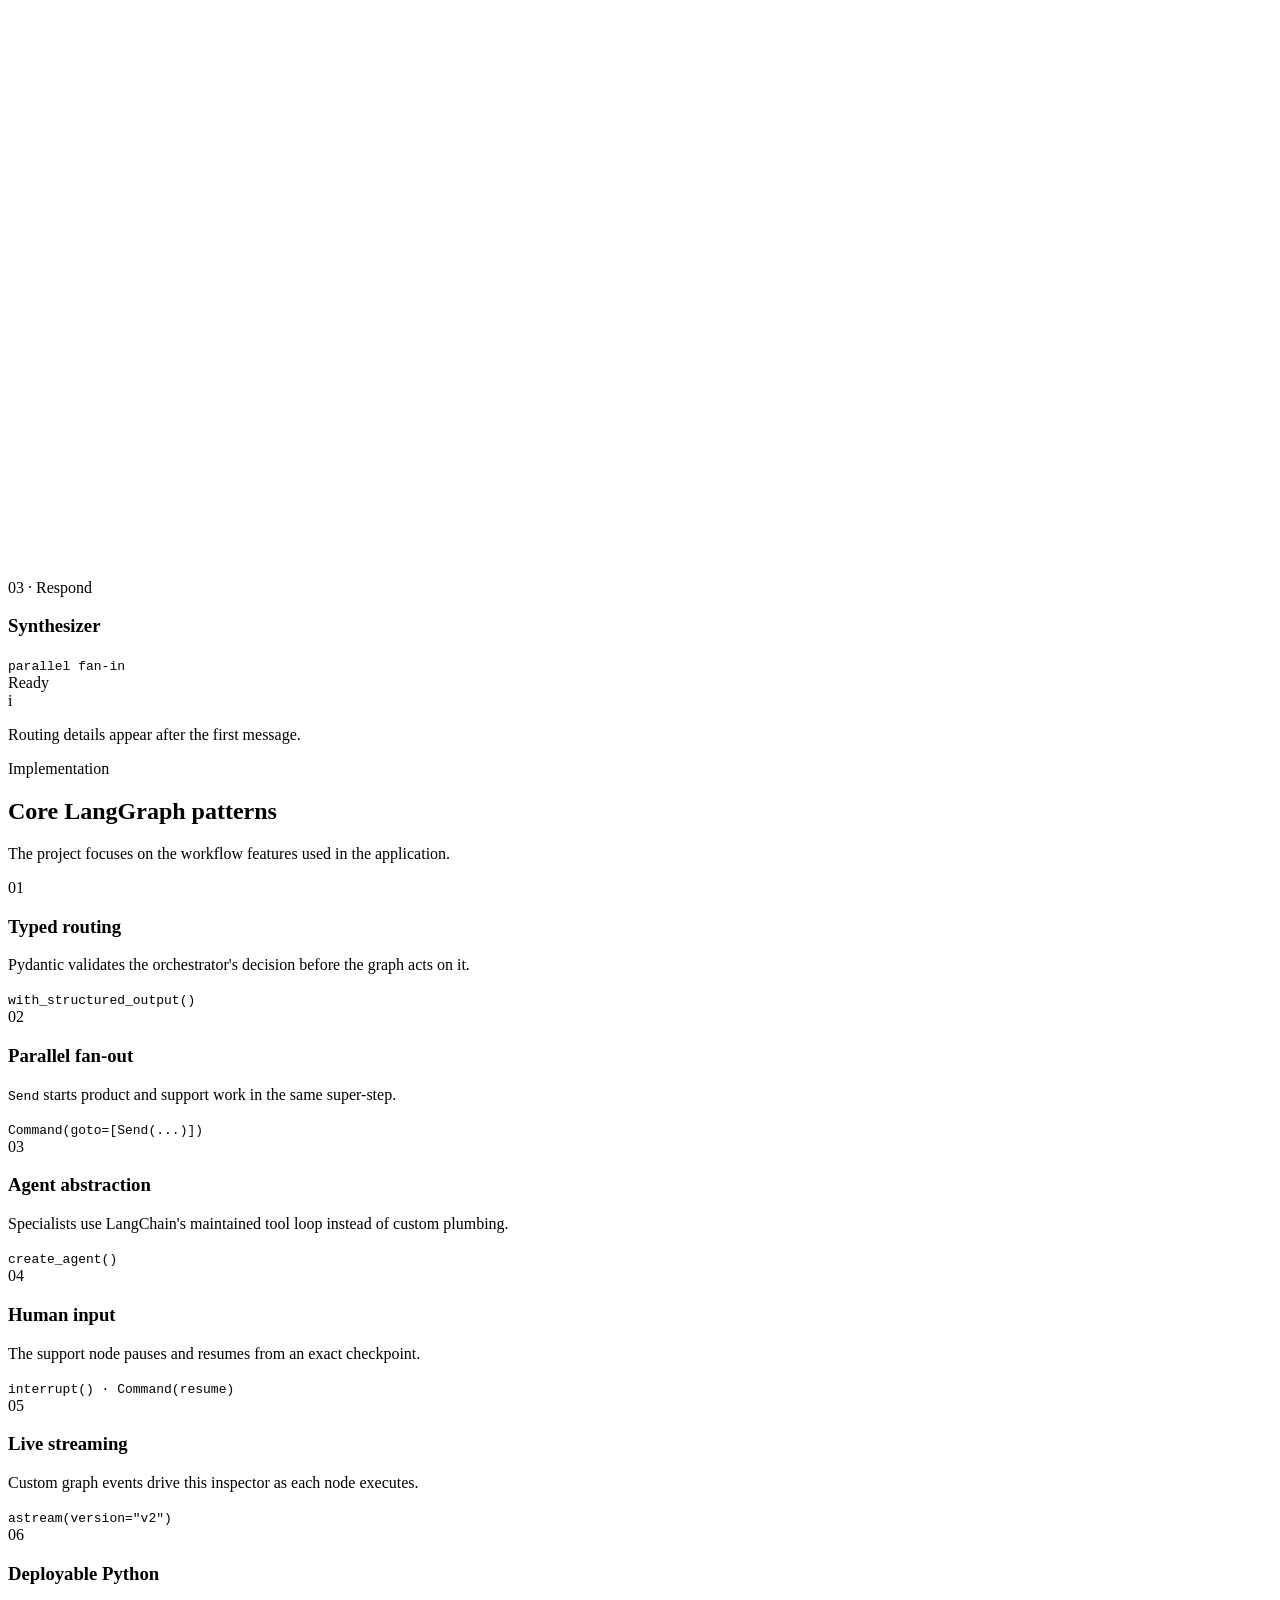
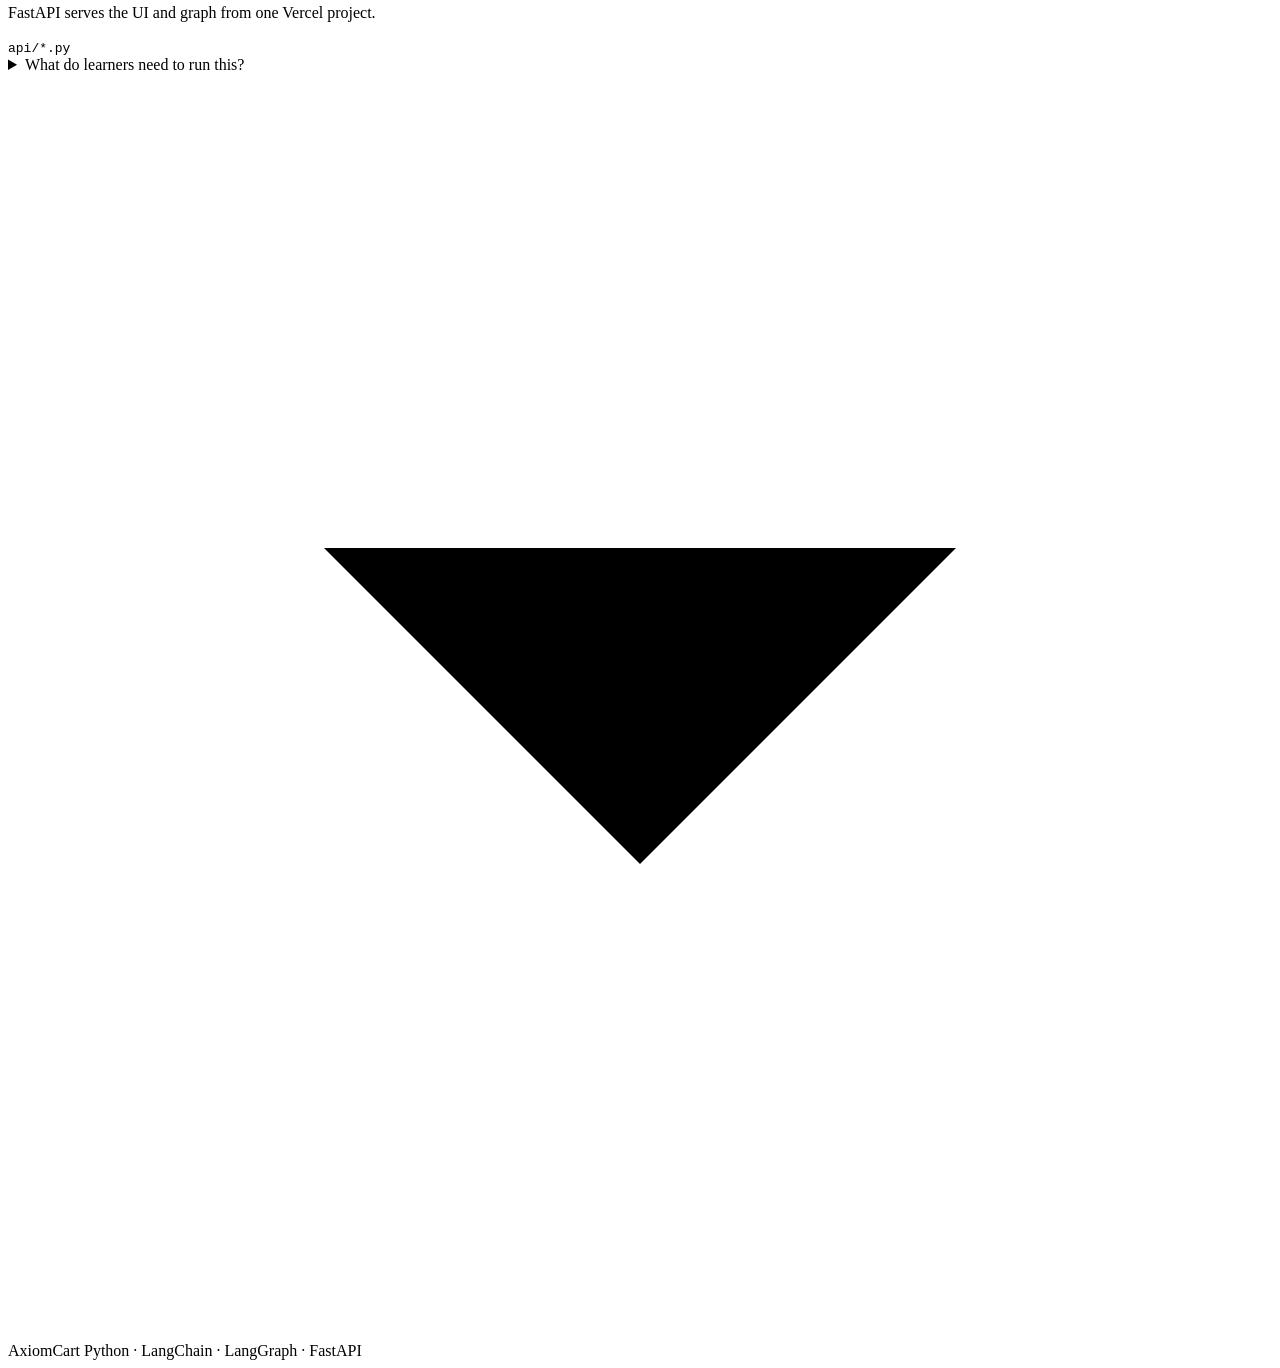
==== commit 1c7a96fc: "Refine product copy" ====
--- a/public/index.html
+++ b/public/index.html
@@ -8,7 +8,7 @@
       content="A live, teachable LangGraph multi-agent shopping assistant built in Python."
     />
     <meta name="theme-color" content="#f6f8fc" />
-    <title>AxiomCart — Inside the Shopping Agent</title>
+    <title>AxiomCart — Multi-Agent Shopping Assistant</title>
     <link rel="icon" href="/assets/mark.svg" />
     <link rel="stylesheet" href="/assets/styles.css" />
     <script type="module" src="/assets/app.js"></script>
@@ -20,7 +20,7 @@
           <span class="brand-mark" aria-hidden="true">
             <svg viewBox="0 0 24 24"><path d="M6.6 7.2h12.8l-1.1 7.1a2 2 0 0 1-2 1.7H9a2 2 0 0 1-2-1.7L5.7 4.8H3.8M9.2 20h.1m6.6 0h.1" /></svg>
           </span>
-          <span>Inside the Shopping Agent</span>
+          <span>AxiomCart</span>
         </a>
         <div class="header-actions">
           <span class="service-status" id="service-status">
@@ -45,13 +45,13 @@
 
       <section class="hero wrap">
         <div class="eyebrow-row">
-          <span class="eyebrow">LangGraph, made visible</span>
+          <span class="eyebrow">LangGraph teaching application</span>
           <span class="version-chip" id="version-chip">Python · LangGraph</span>
         </div>
-        <h1>Watch a multi-agent system<br />reason, route, and respond.</h1>
+        <h1>Multi-agent shopping<br />assistant.</h1>
         <p>
-          Talk to the storefront on the left. Follow every orchestration decision,
-          specialist handoff, tool call, and human interrupt on the right.
+          Product search, order support, human escalation, and graph execution
+          in one Python application.
         </p>
       </section>
 
@@ -60,8 +60,8 @@
           <div class="panel-heading conversation-heading">
             <div>
               <span class="section-kicker">Conversation</span>
-              <h2 id="conversation-heading">Shop naturally</h2>
-              <p>Try a product question, an order problem, or both at once.</p>
+              <h2 id="conversation-heading">Customer session</h2>
+              <p>Ask about products, orders, or both.</p>
             </div>
             <button class="icon-button" id="reset-button" type="button" aria-label="Start a new conversation" title="New conversation">
               <svg viewBox="0 0 24 24" aria-hidden="true"><path d="M20 11a8 8 0 1 0-2.34 5.66M20 4v7h-7" /></svg>
@@ -102,9 +102,9 @@
         <aside class="inspector-panel" aria-labelledby="inspector-heading">
           <div class="panel-heading inspector-heading">
             <div>
-              <span class="section-kicker">Live graph</span>
-              <h2 id="inspector-heading">Execution inspector</h2>
-              <p>Each card maps directly to a Python node.</p>
+              <span class="section-kicker">Execution</span>
+              <h2 id="inspector-heading">Graph activity</h2>
+              <p>Current node status, state, and tool events.</p>
             </div>
             <span class="run-badge" id="run-badge">Ready</span>
           </div>
@@ -149,7 +149,7 @@
 
             <div class="route-explanation" id="route-explanation">
               <span class="route-icon" aria-hidden="true">i</span>
-              <p>Send a message to see the orchestrator's typed routing decision.</p>
+              <p>Routing details appear after the first message.</p>
             </div>
           </div>
 
@@ -176,9 +176,9 @@
 
       <section class="learning-section wrap" aria-labelledby="learning-heading">
         <div class="learning-copy">
-          <span class="section-kicker">Teaching lens</span>
-          <h2 id="learning-heading">One demo, six modern patterns.</h2>
-          <p>The implementation stays small enough to teach in one session, while each boundary is production-shaped and replaceable.</p>
+          <span class="section-kicker">Implementation</span>
+          <h2 id="learning-heading">Core LangGraph patterns</h2>
+          <p>The project focuses on the workflow features used in the application.</p>
         </div>
         <div class="concept-grid">
           <article><span>01</span><h3>Typed routing</h3><p>Pydantic validates the orchestrator's decision before the graph acts on it.</p><code>with_structured_output()</code></article>
@@ -204,7 +204,7 @@
       </details>
 
       <footer class="site-footer wrap">
-        <span>AxiomCart · A visible multi-agent system</span>
+        <span>AxiomCart</span>
         <span>Python · LangChain · LangGraph · FastAPI</span>
       </footer>
     </main>
@@ -217,7 +217,7 @@
             <svg viewBox="0 0 24 24" aria-hidden="true"><path d="m6 6 12 12M18 6 6 18" /></svg>
           </button>
         </div>
-        <p class="settings-intro">Use the deployment owner's server key, or provide your own for this browser session.</p>
+        <p class="settings-intro">Use the server key or add an OpenAI key for this browser session.</p>
 
         <label class="field">
           <span>OpenAI API key <small>session only</small></span>
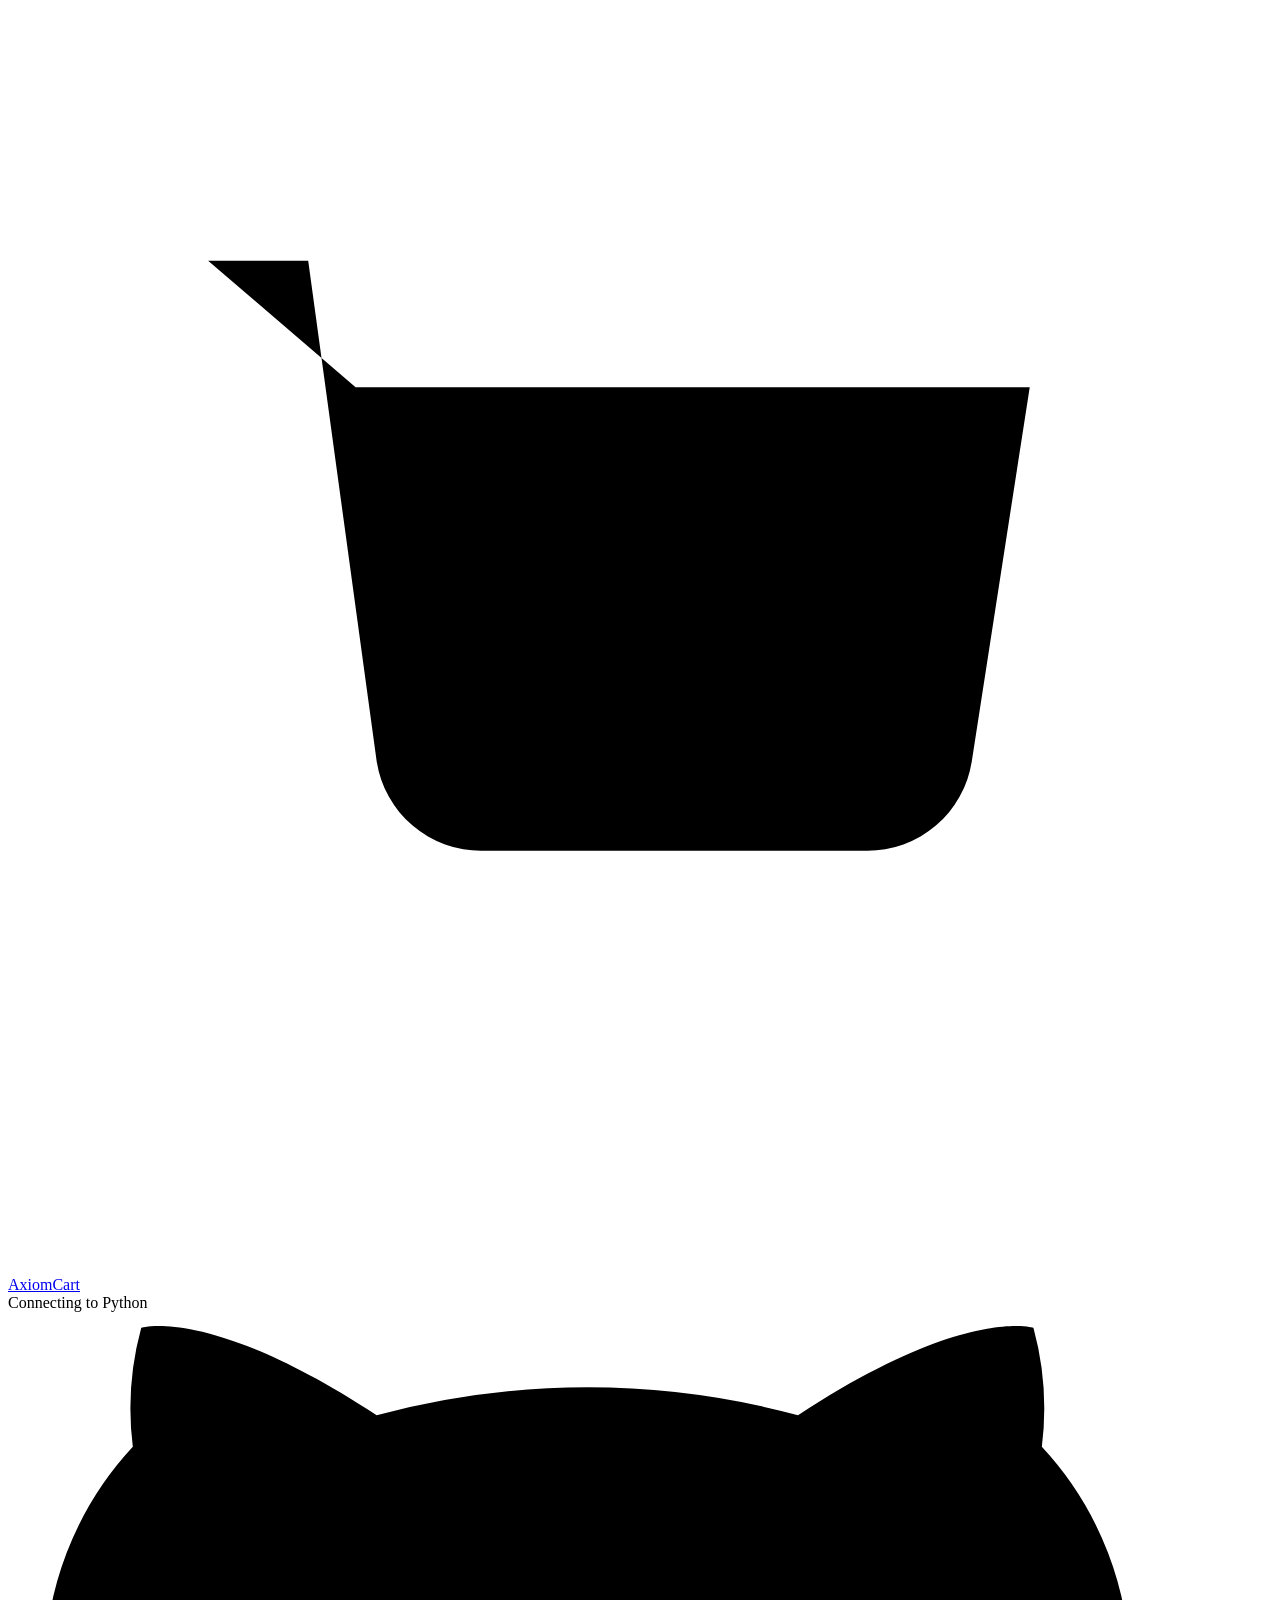
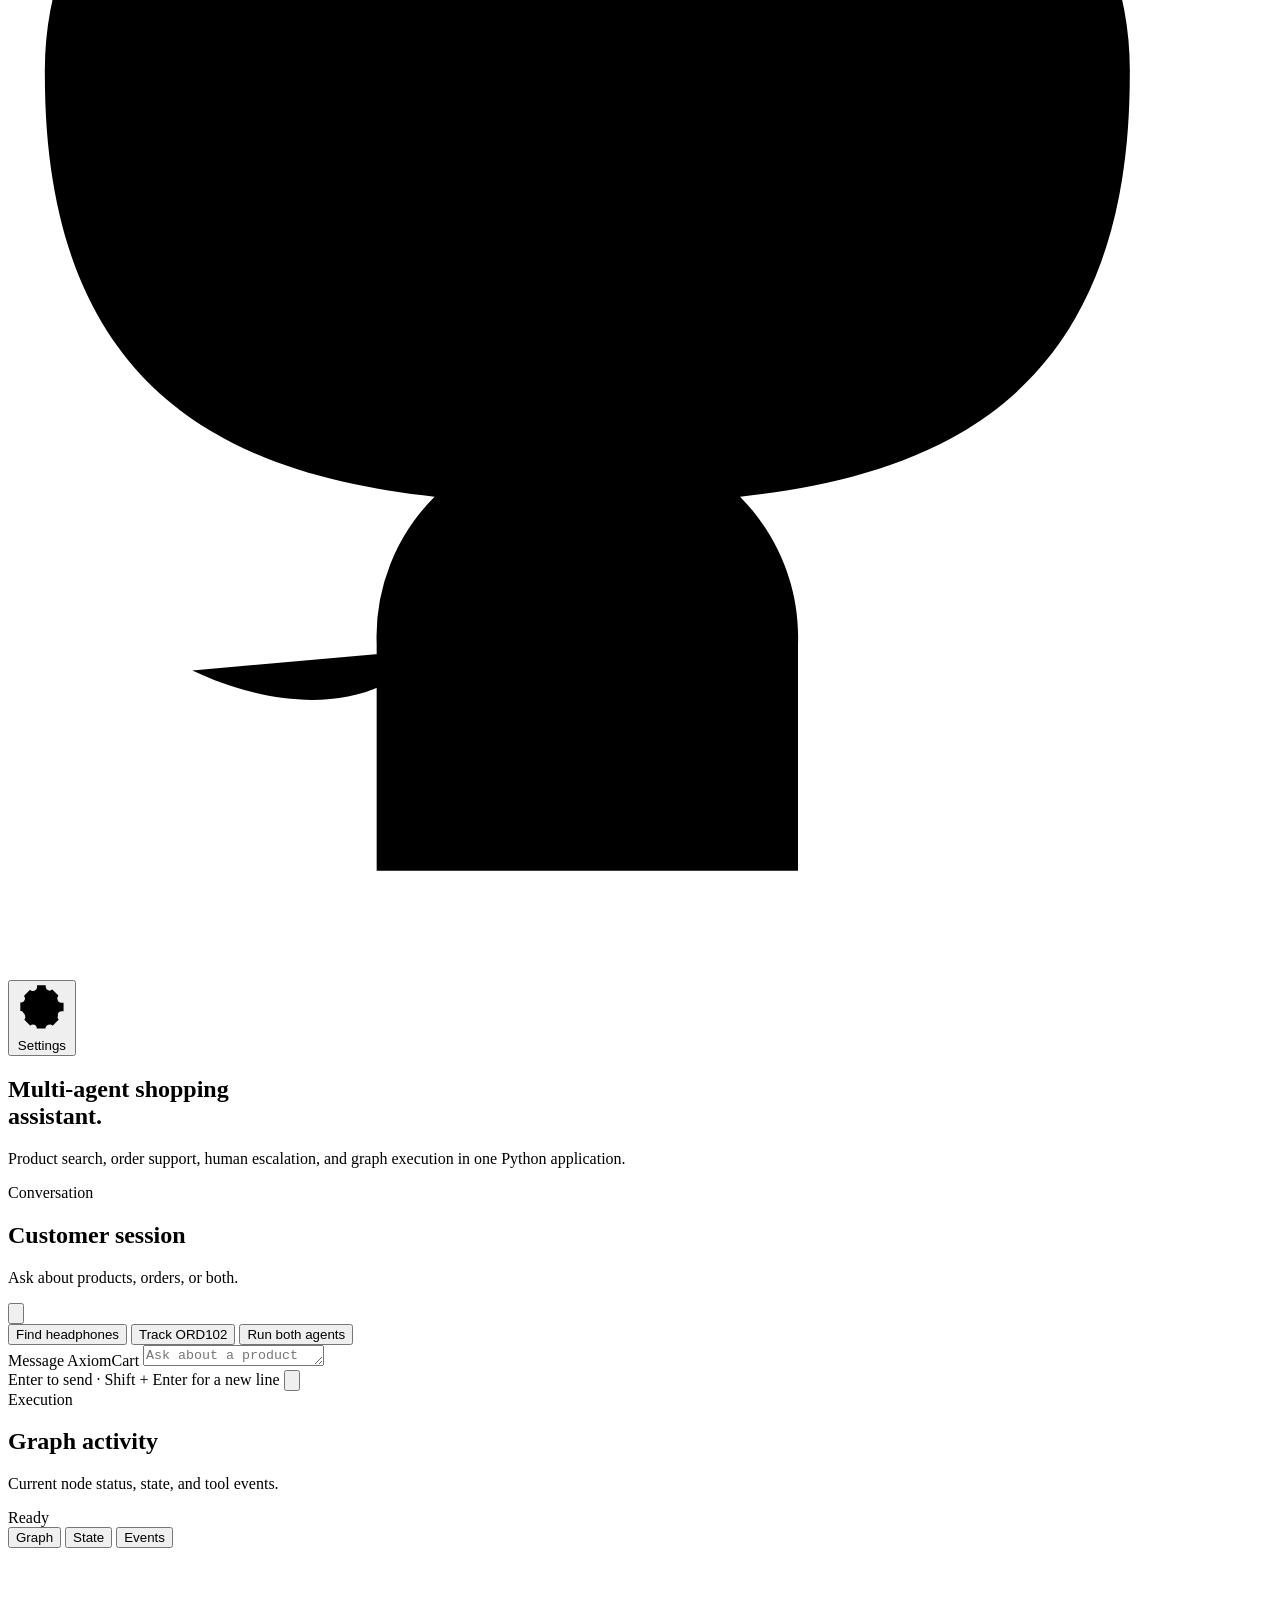
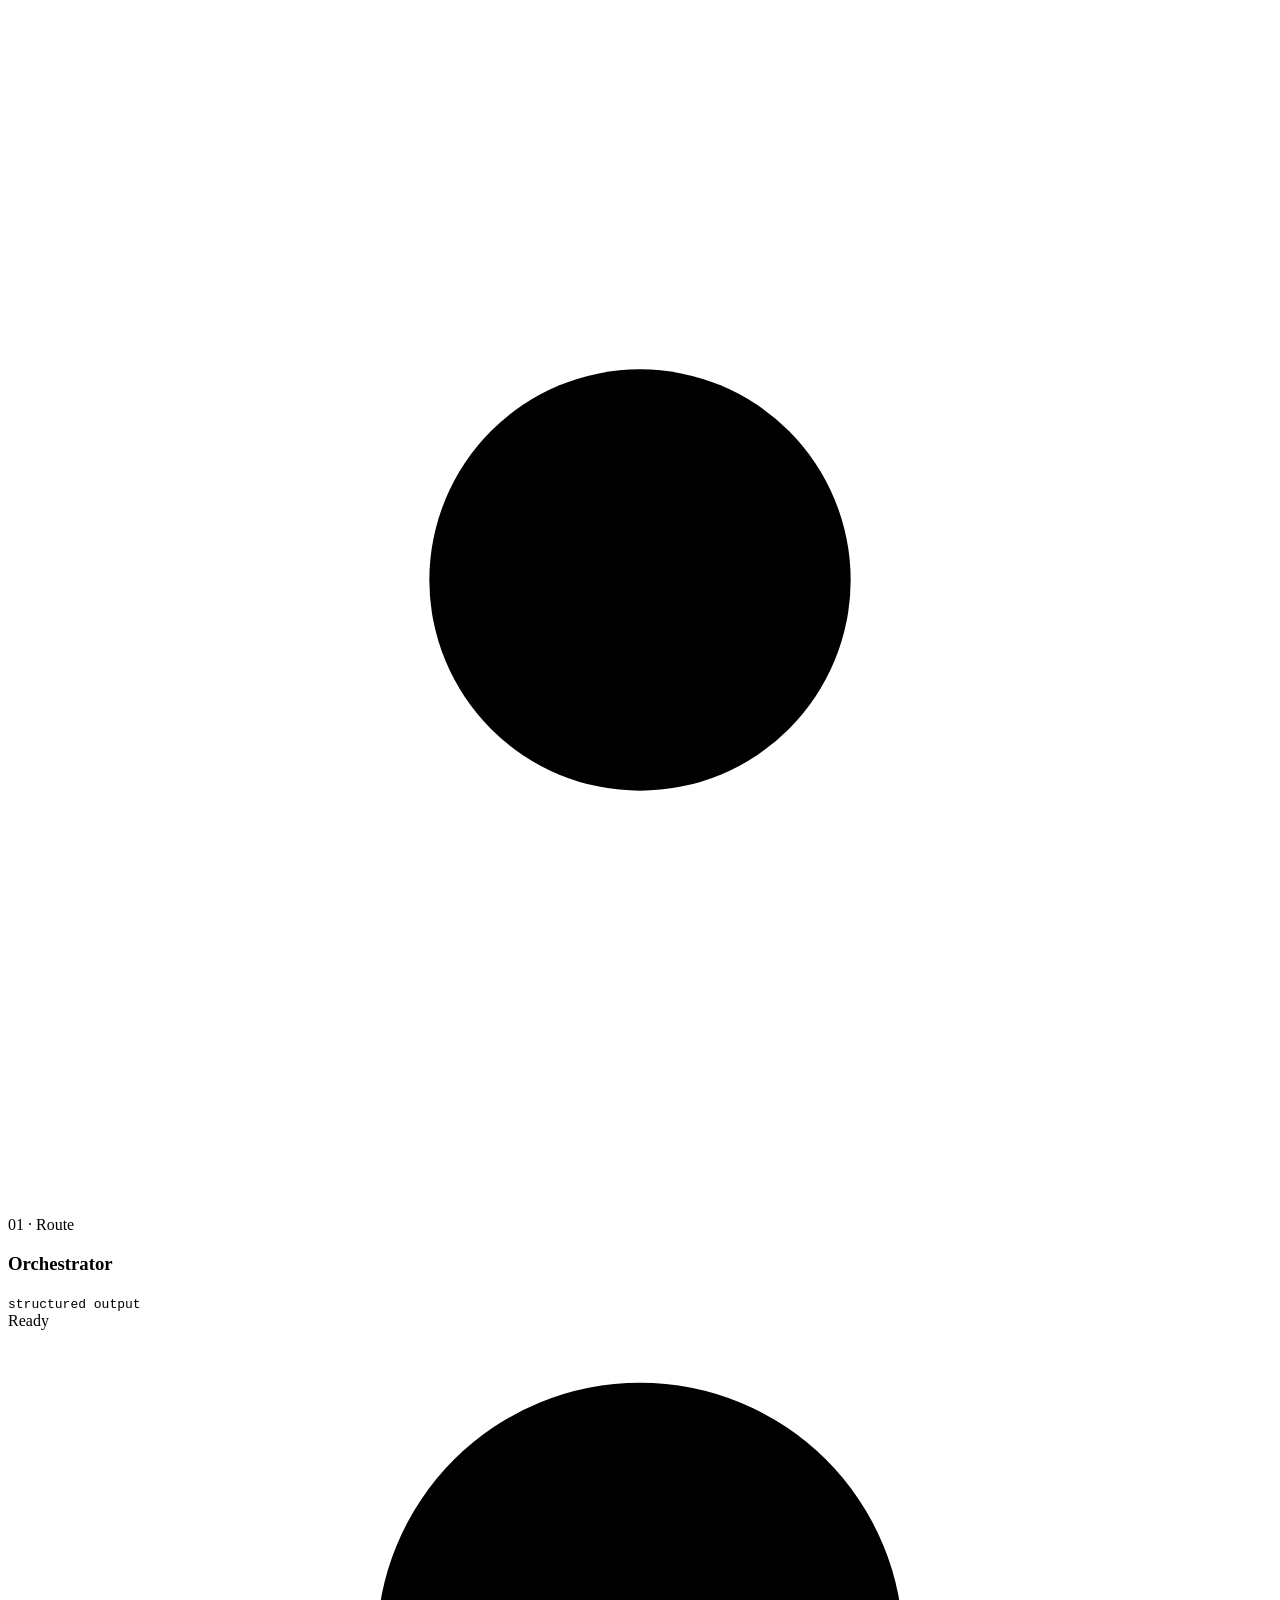
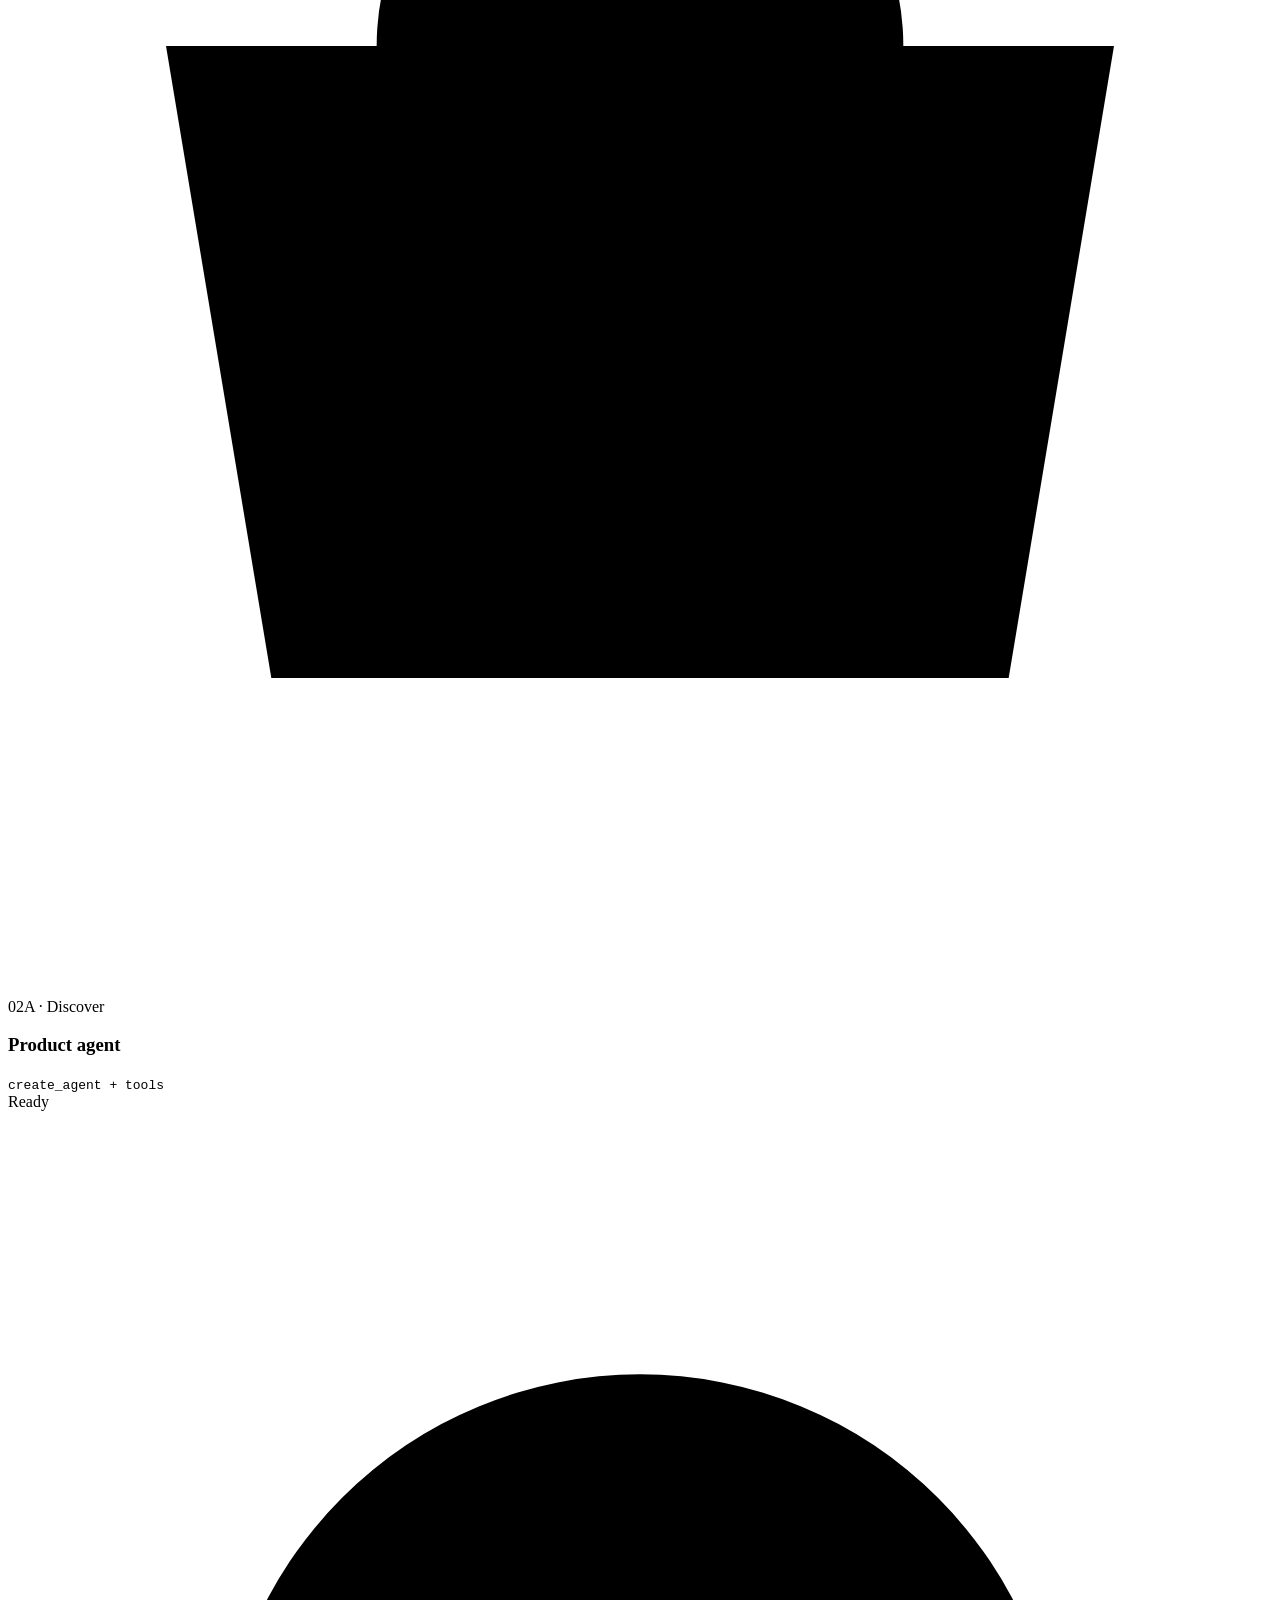
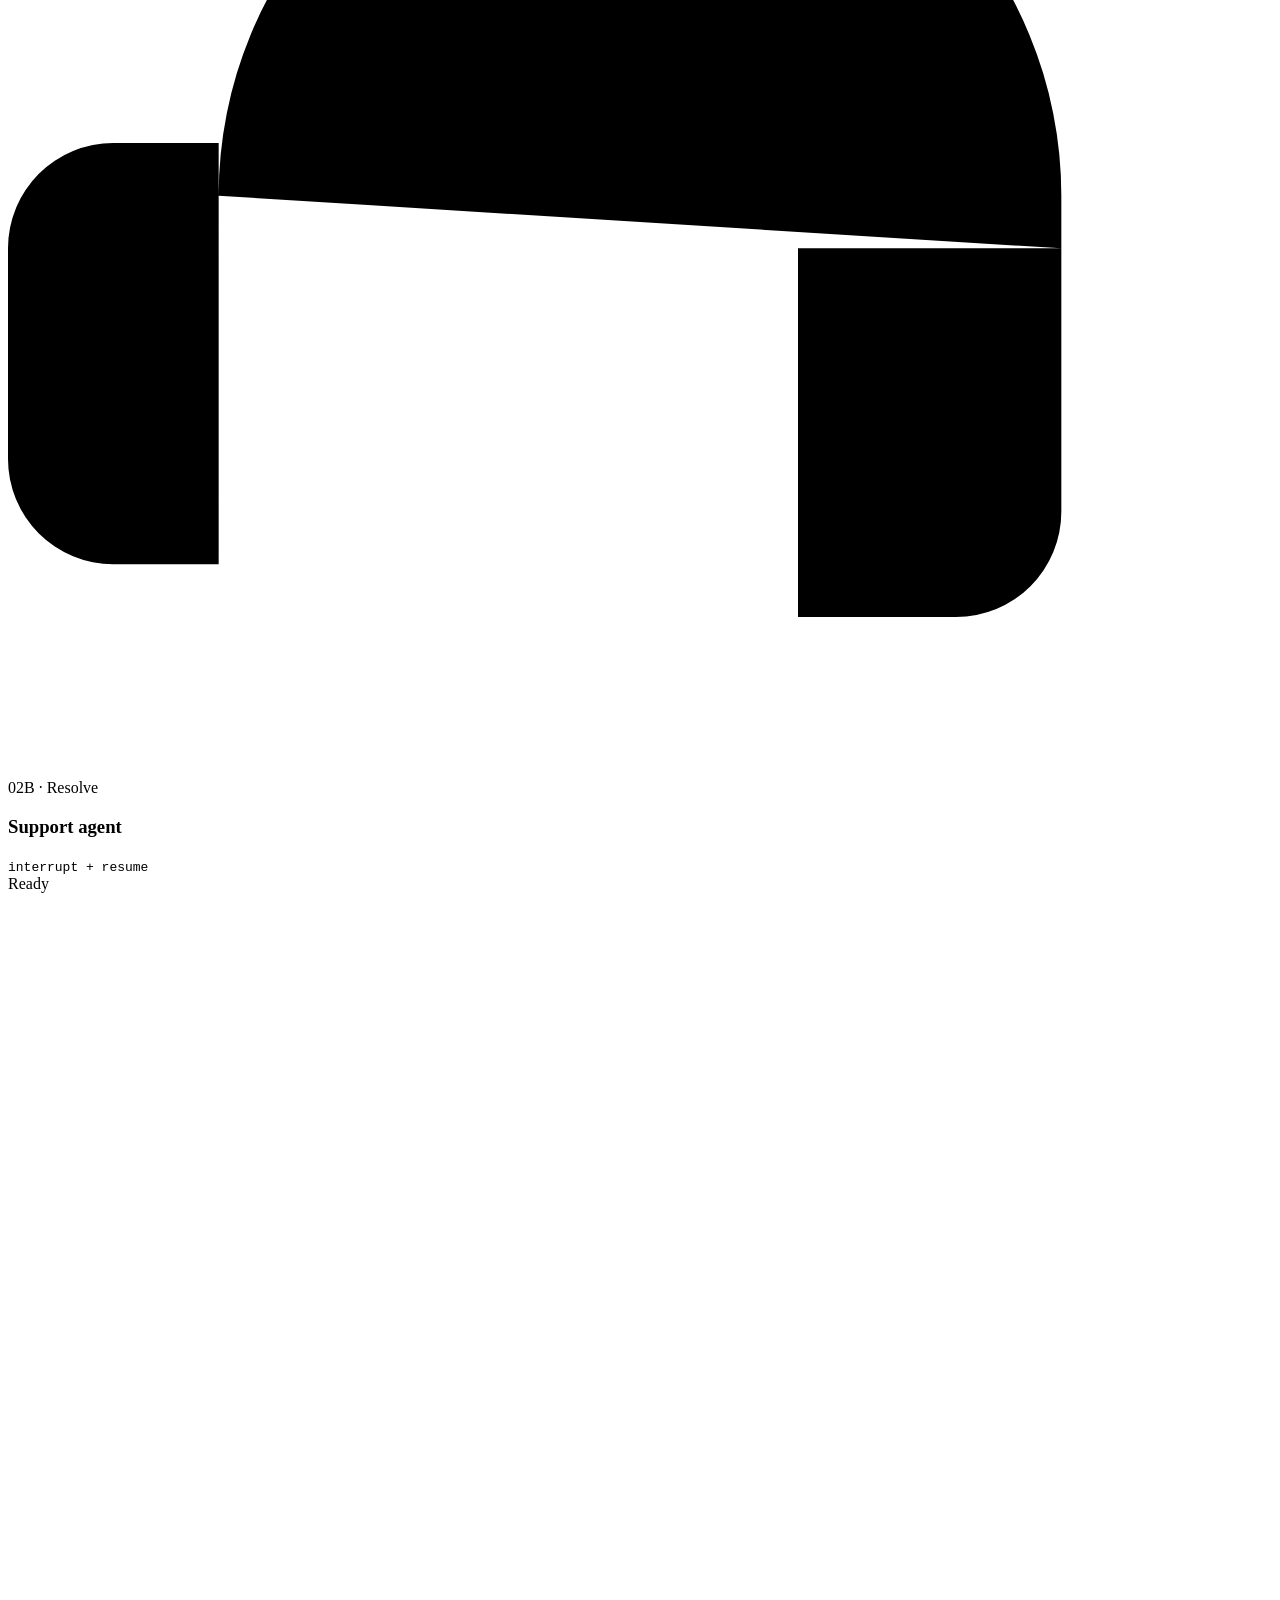
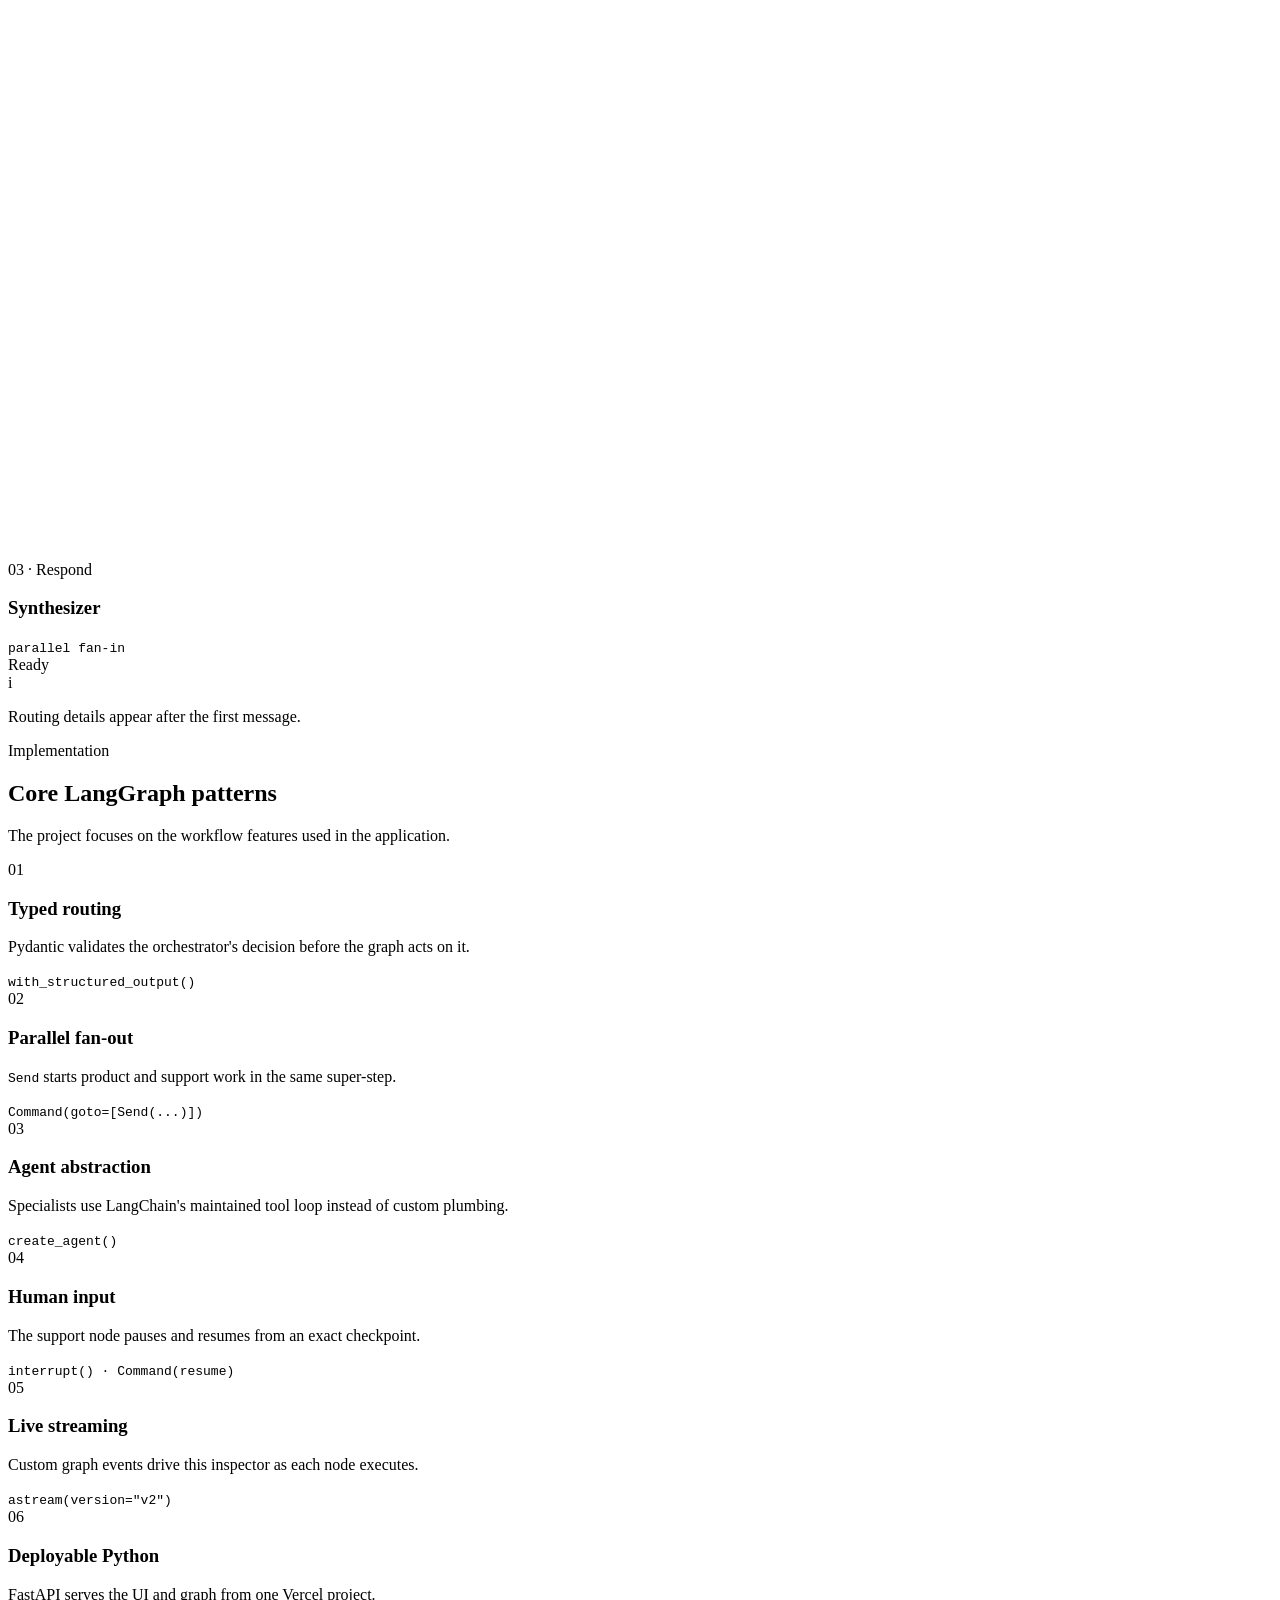
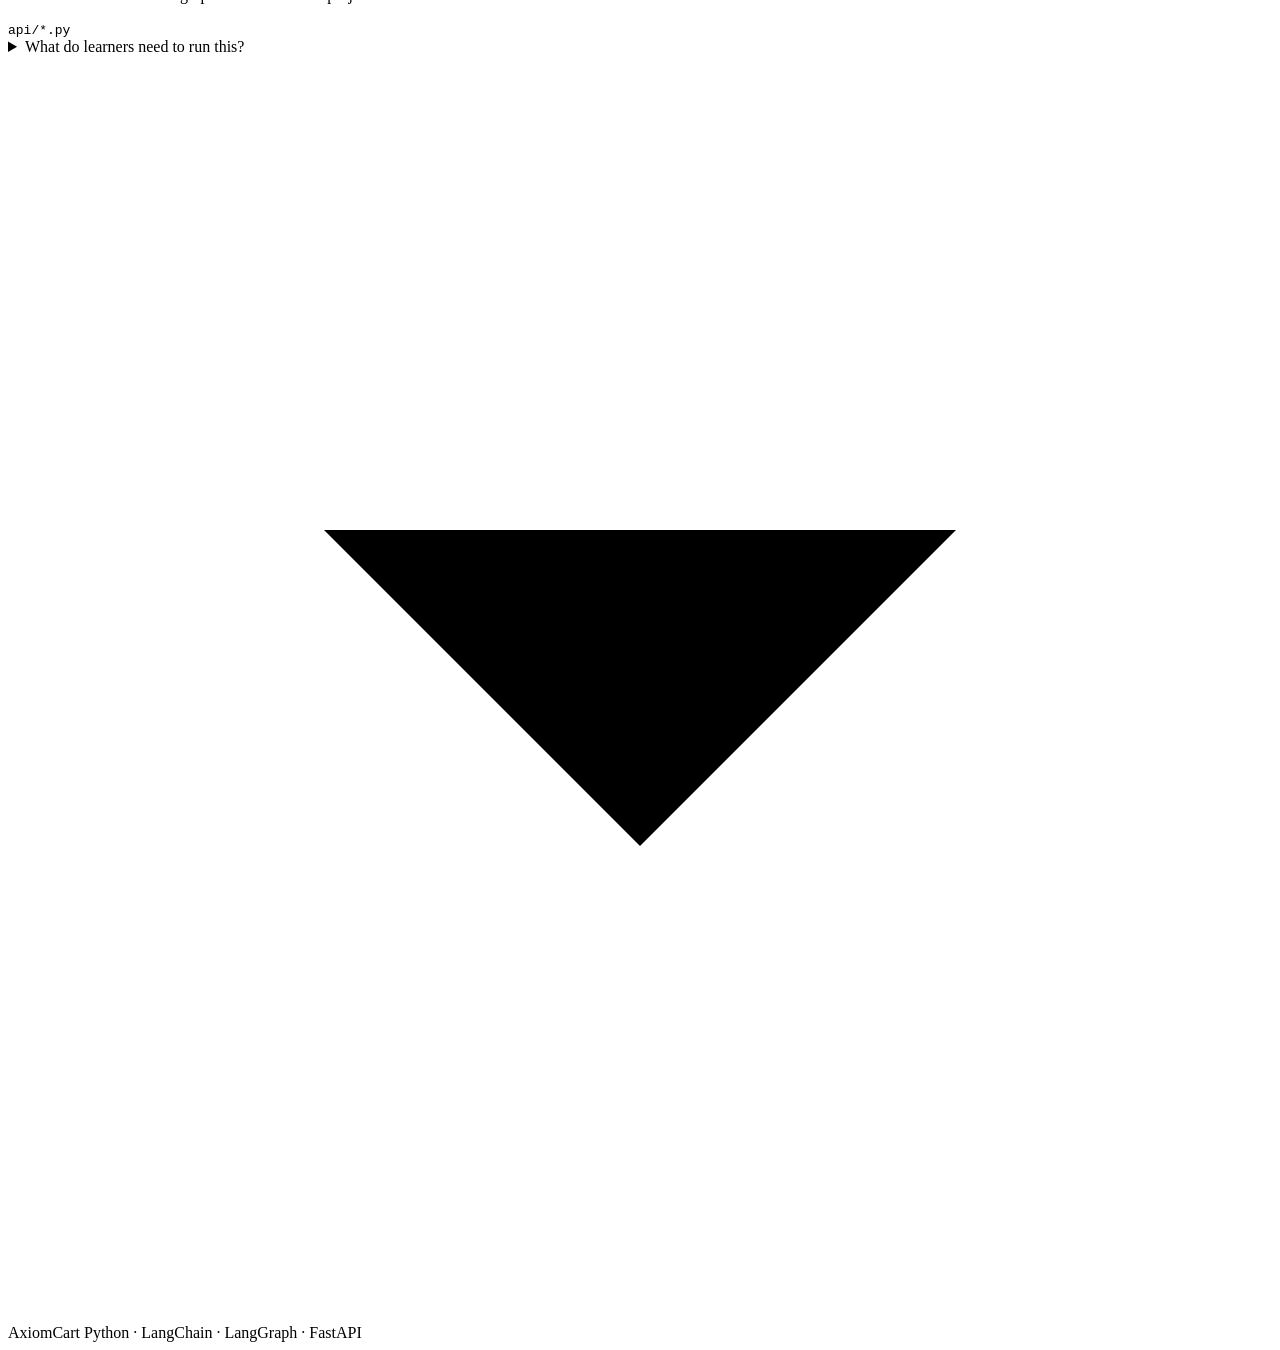
==== commit a5c09479: "Use USD throughout the shopping flow" ====
--- a/public/index.html
+++ b/public/index.html
@@ -44,10 +44,6 @@
       </header>
 
       <section class="hero wrap">
-        <div class="eyebrow-row">
-          <span class="eyebrow">LangGraph teaching application</span>
-          <span class="version-chip" id="version-chip">Python · LangGraph</span>
-        </div>
         <h1>Multi-agent shopping<br />assistant.</h1>
         <p>
           Product search, order support, human escalation, and graph execution
@@ -69,7 +65,7 @@
           </div>
 
           <div class="prompt-strip" id="prompt-strip" aria-label="Example questions">
-            <button type="button" data-prompt="Show me wireless headphones under ₹15,000">Find headphones</button>
+            <button type="button" data-prompt="Show me wireless headphones under $300">Find headphones</button>
             <button type="button" data-prompt="Where is order ORD102?">Track ORD102</button>
             <button type="button" data-prompt="Order ORD102 is late. Show me Sony alternatives too.">Run both agents</button>
           </div>
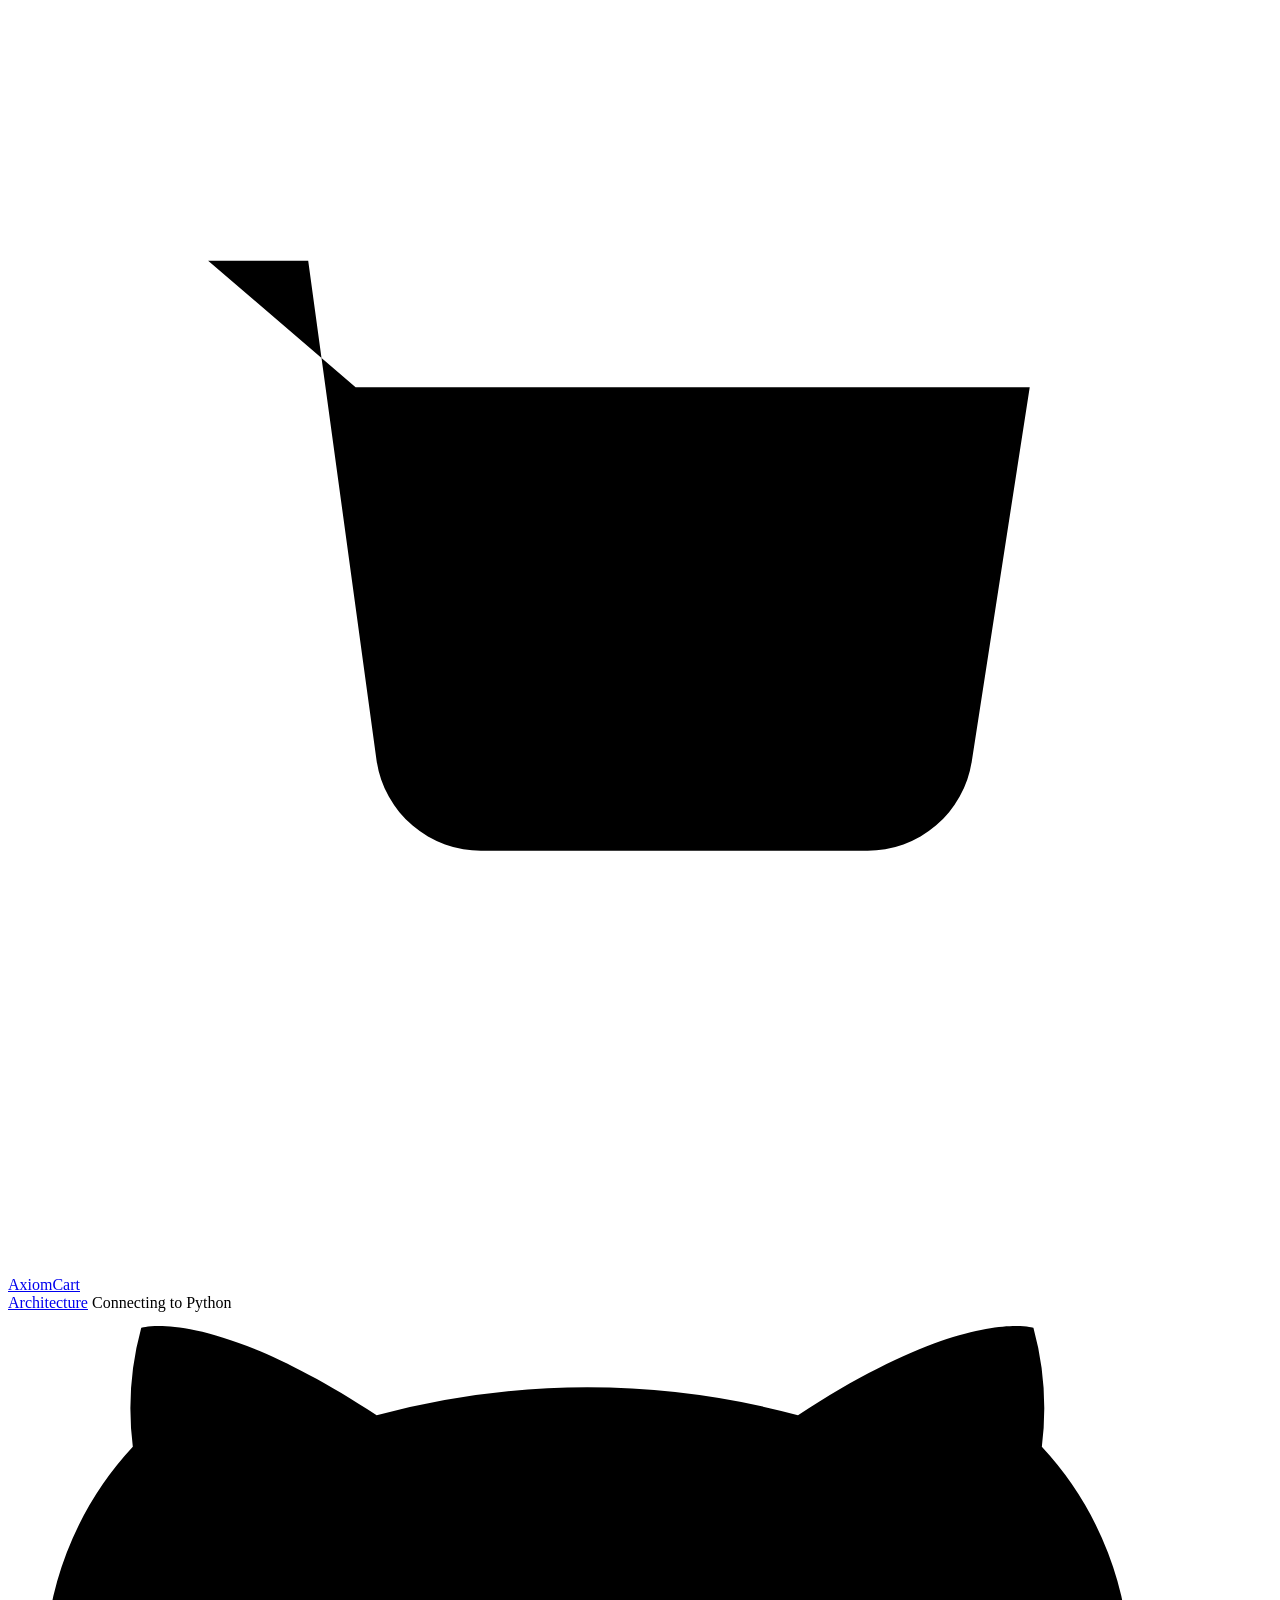
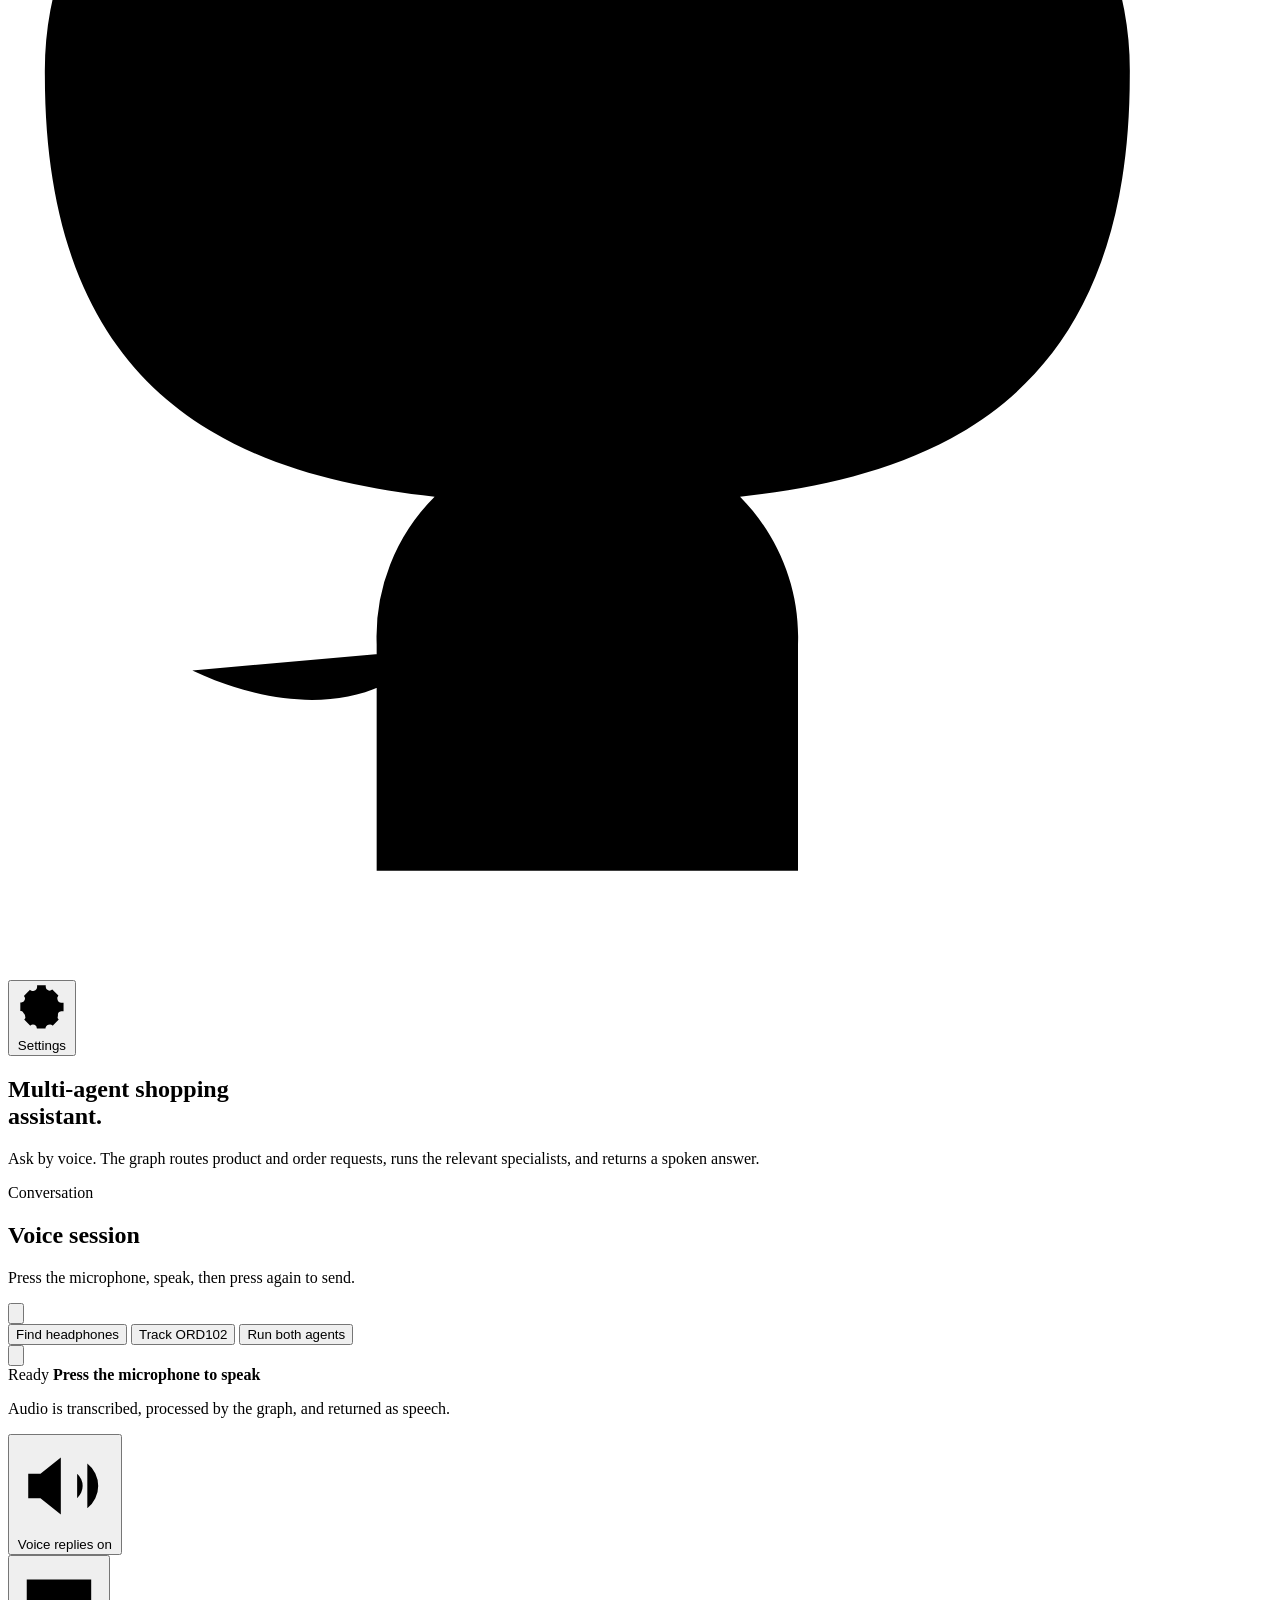
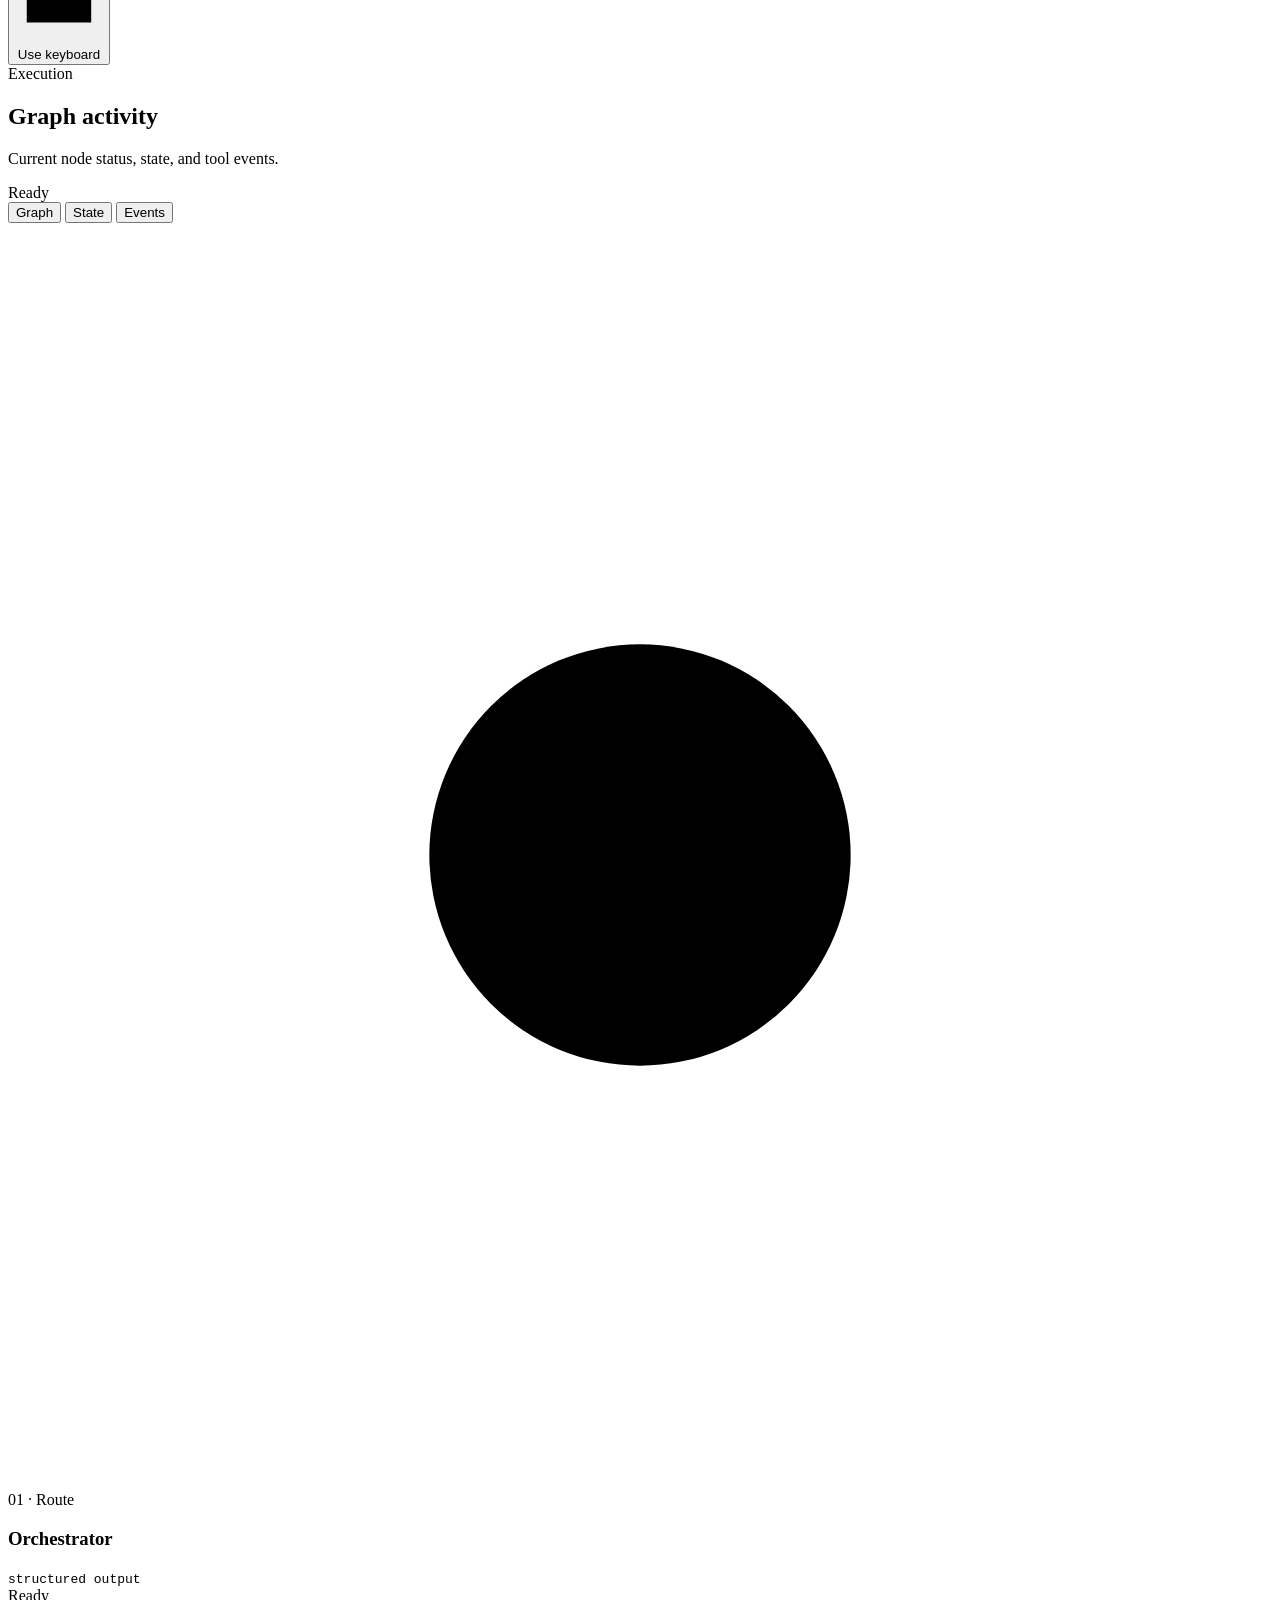
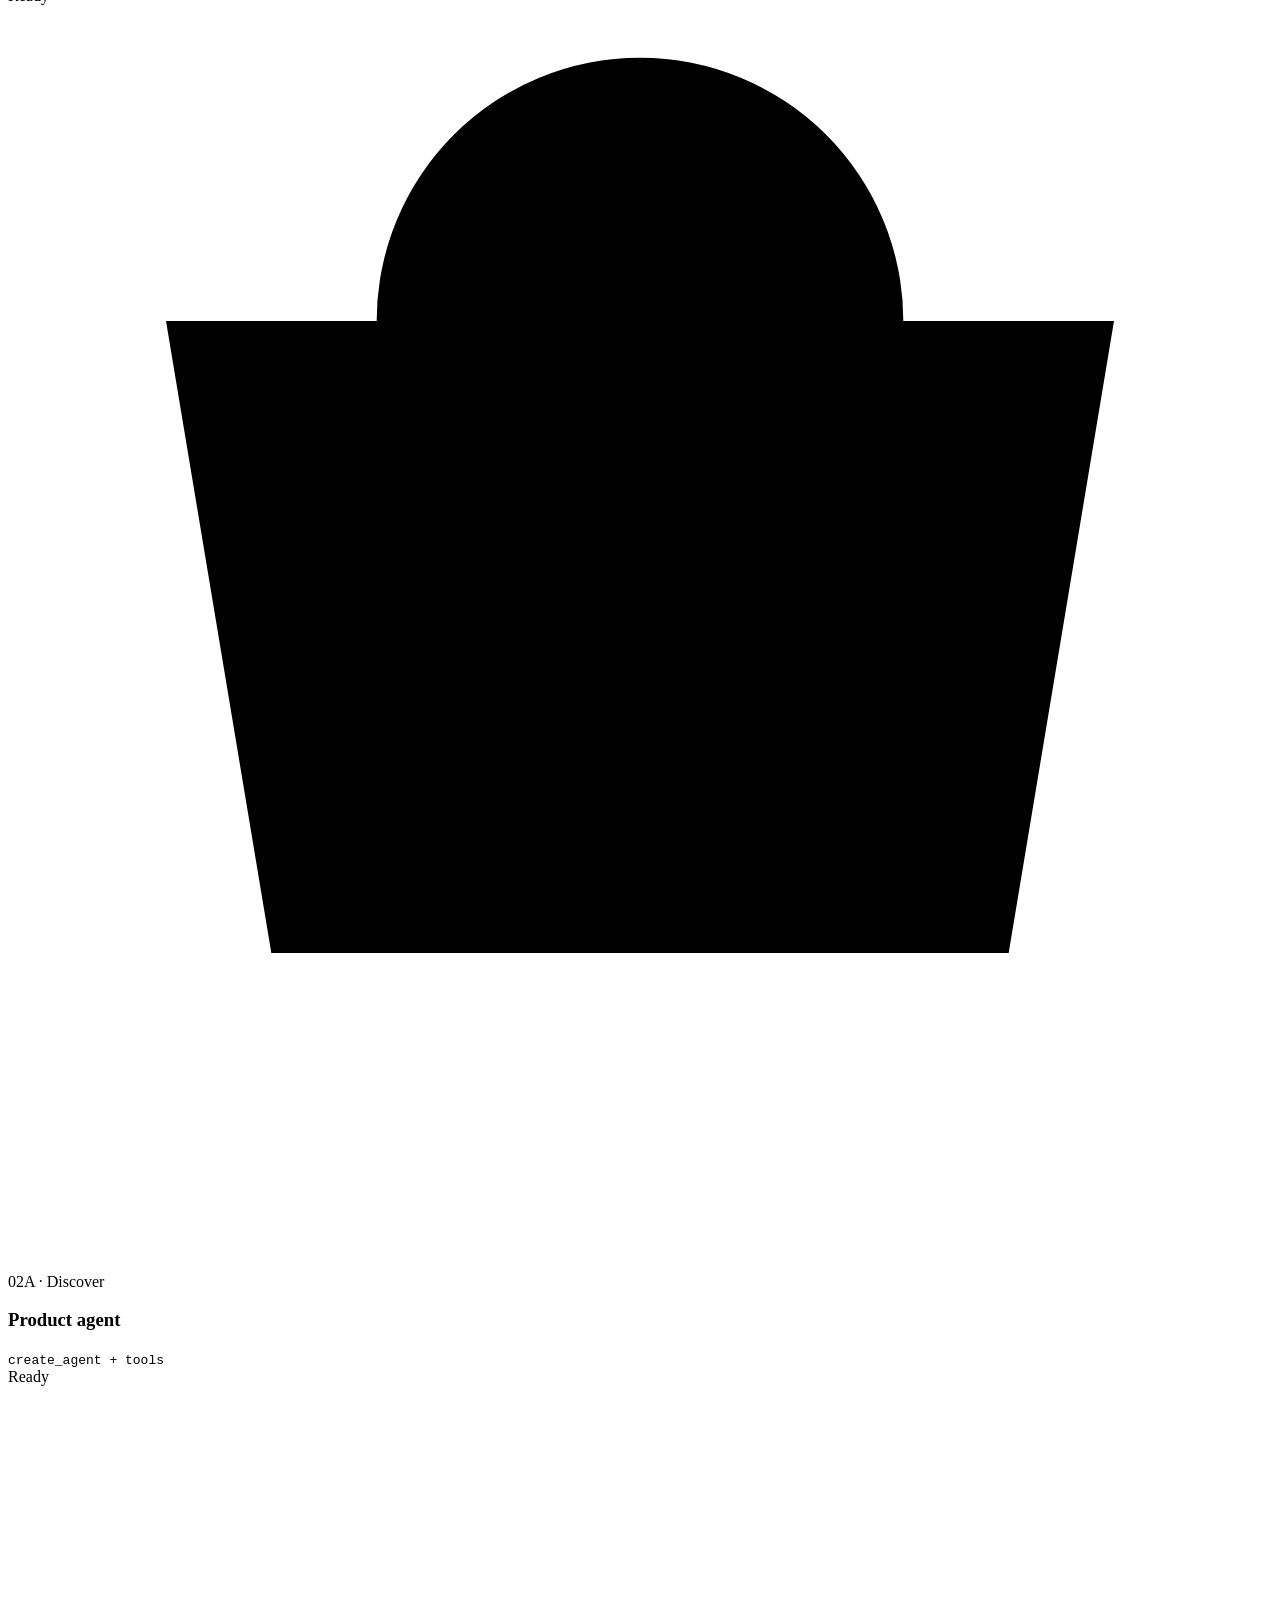
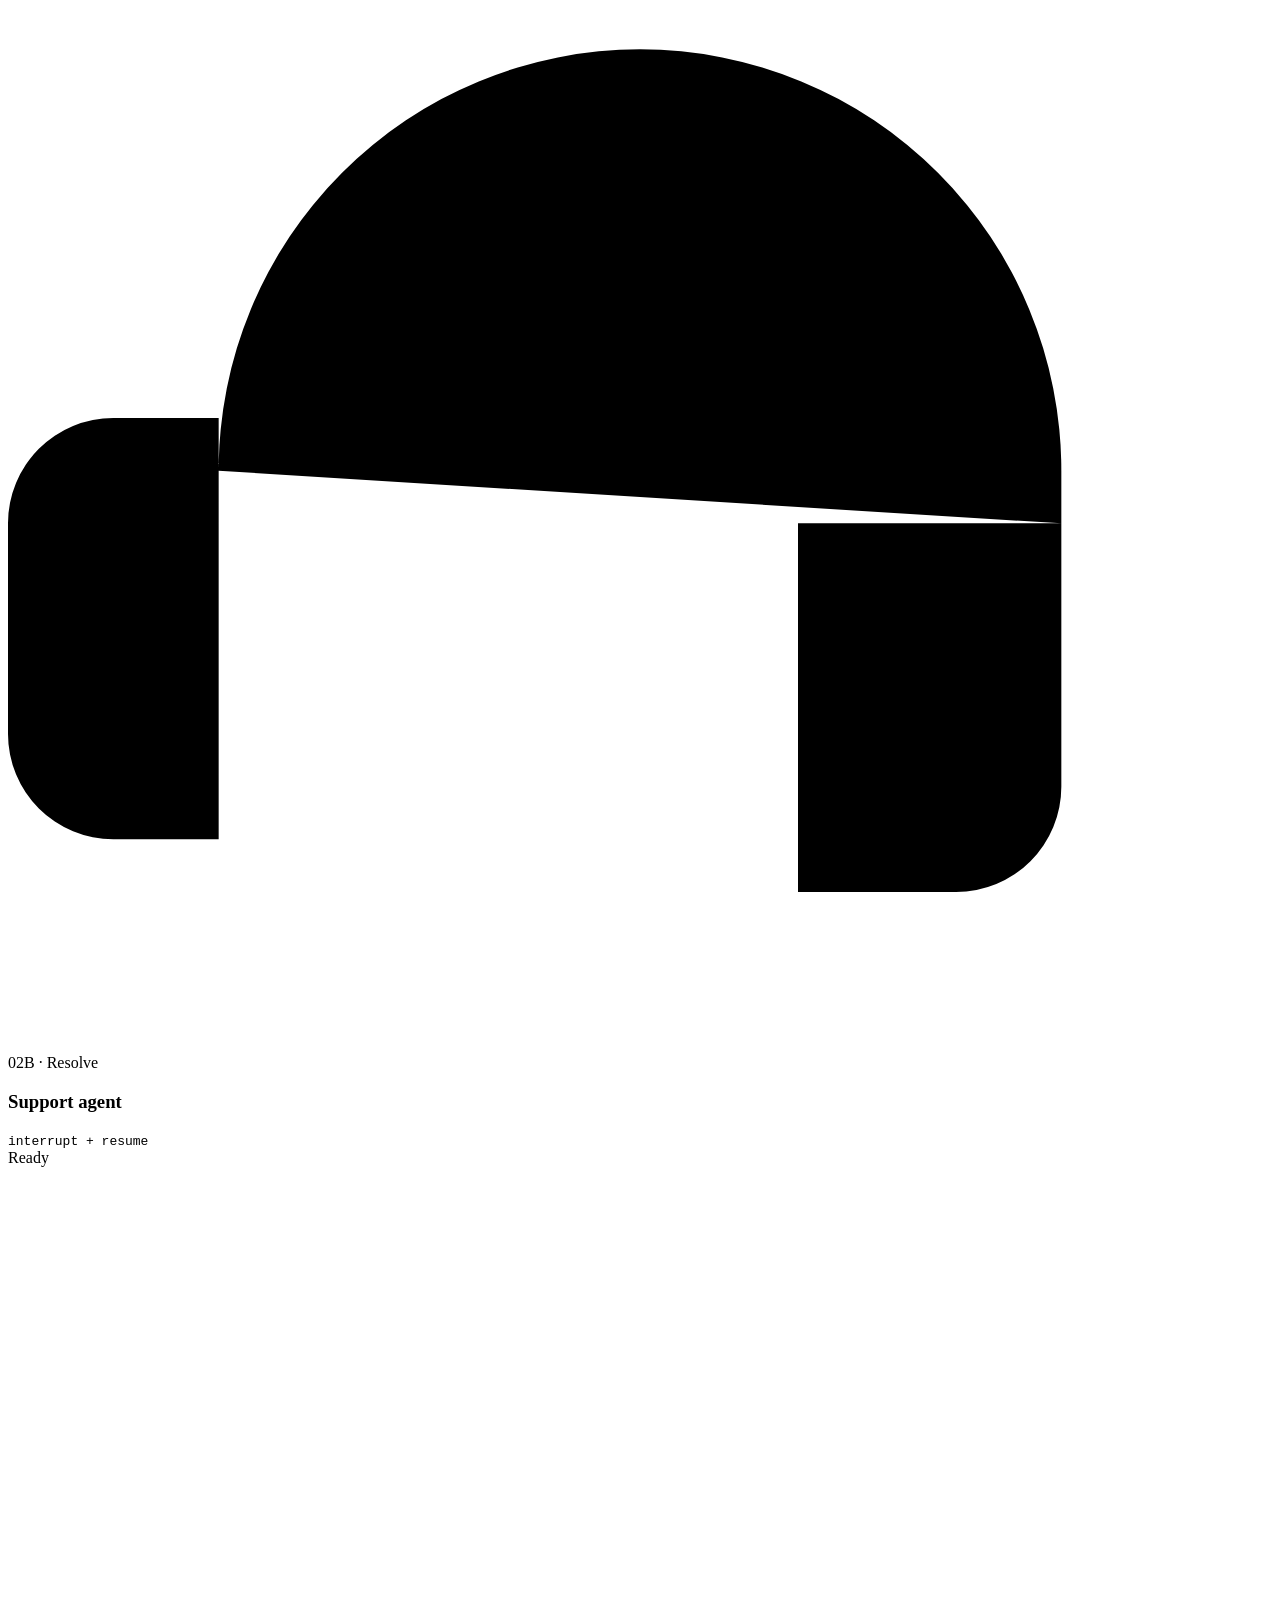
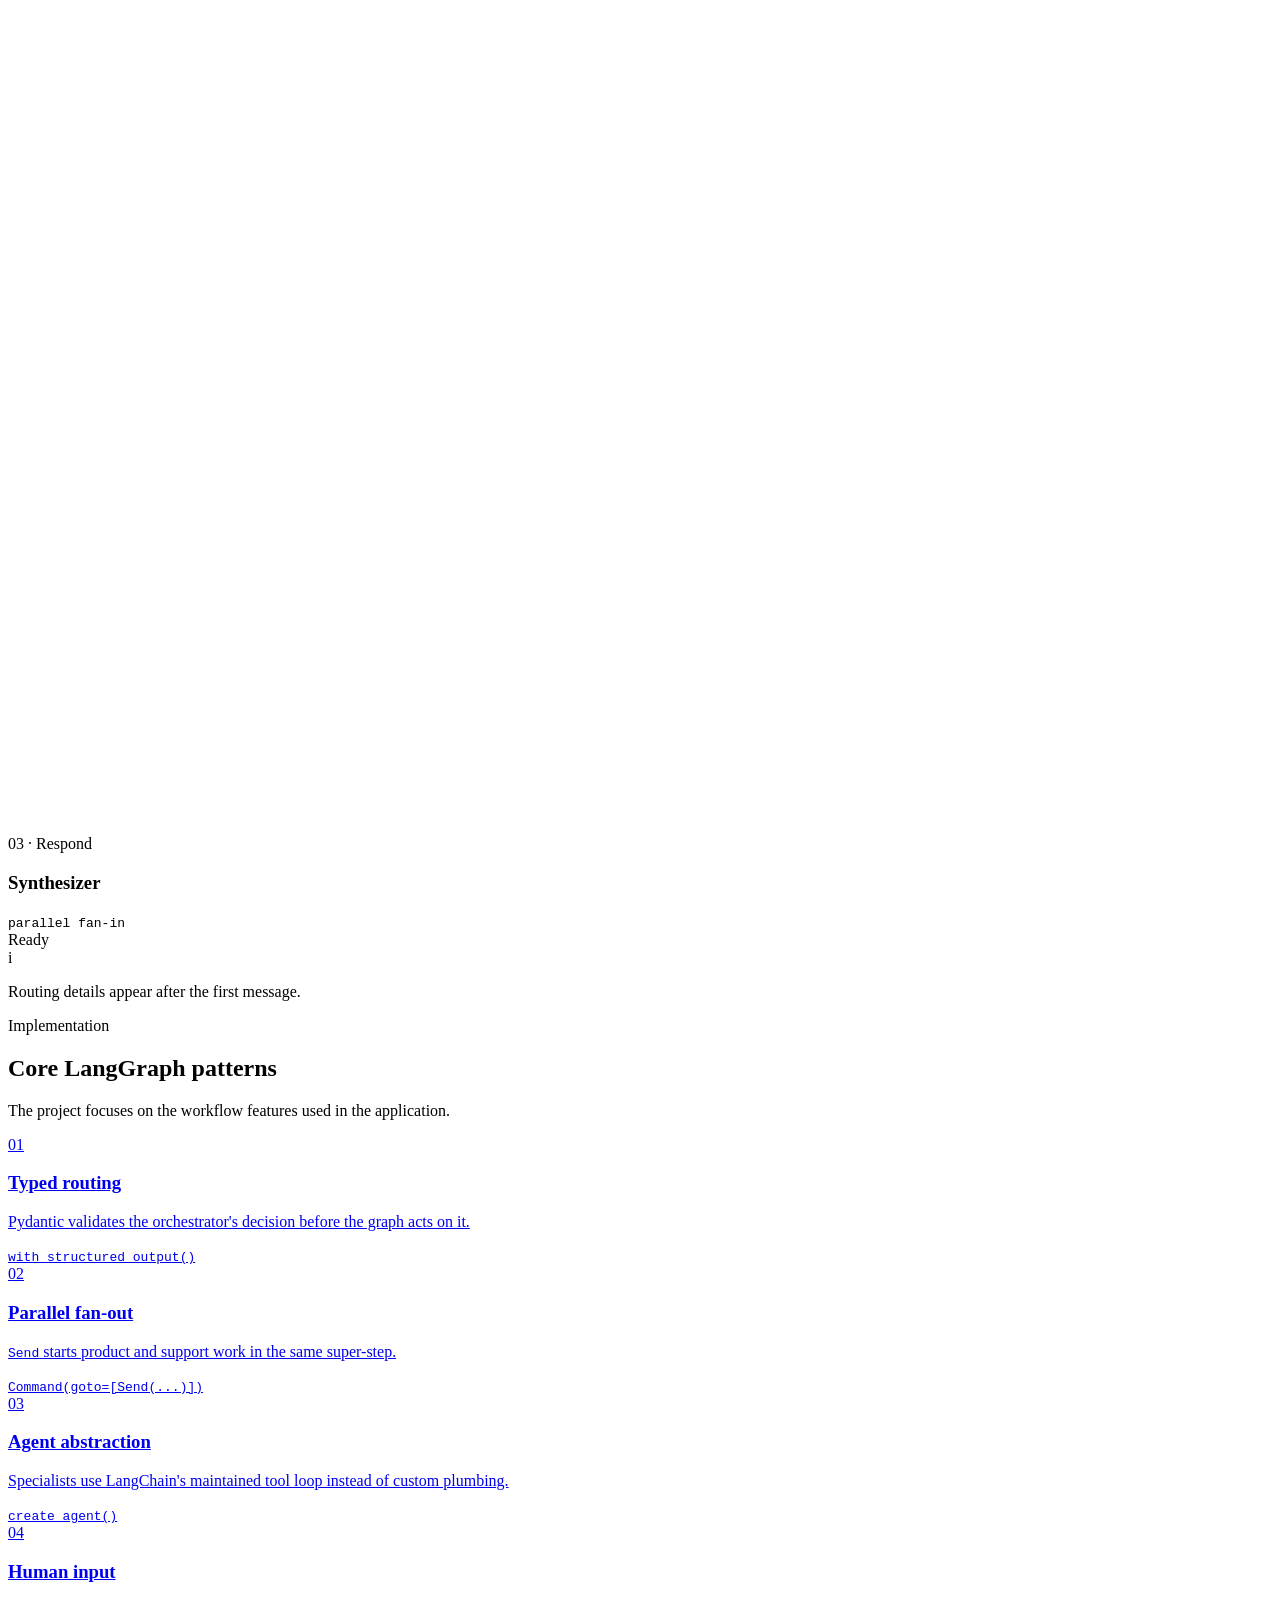
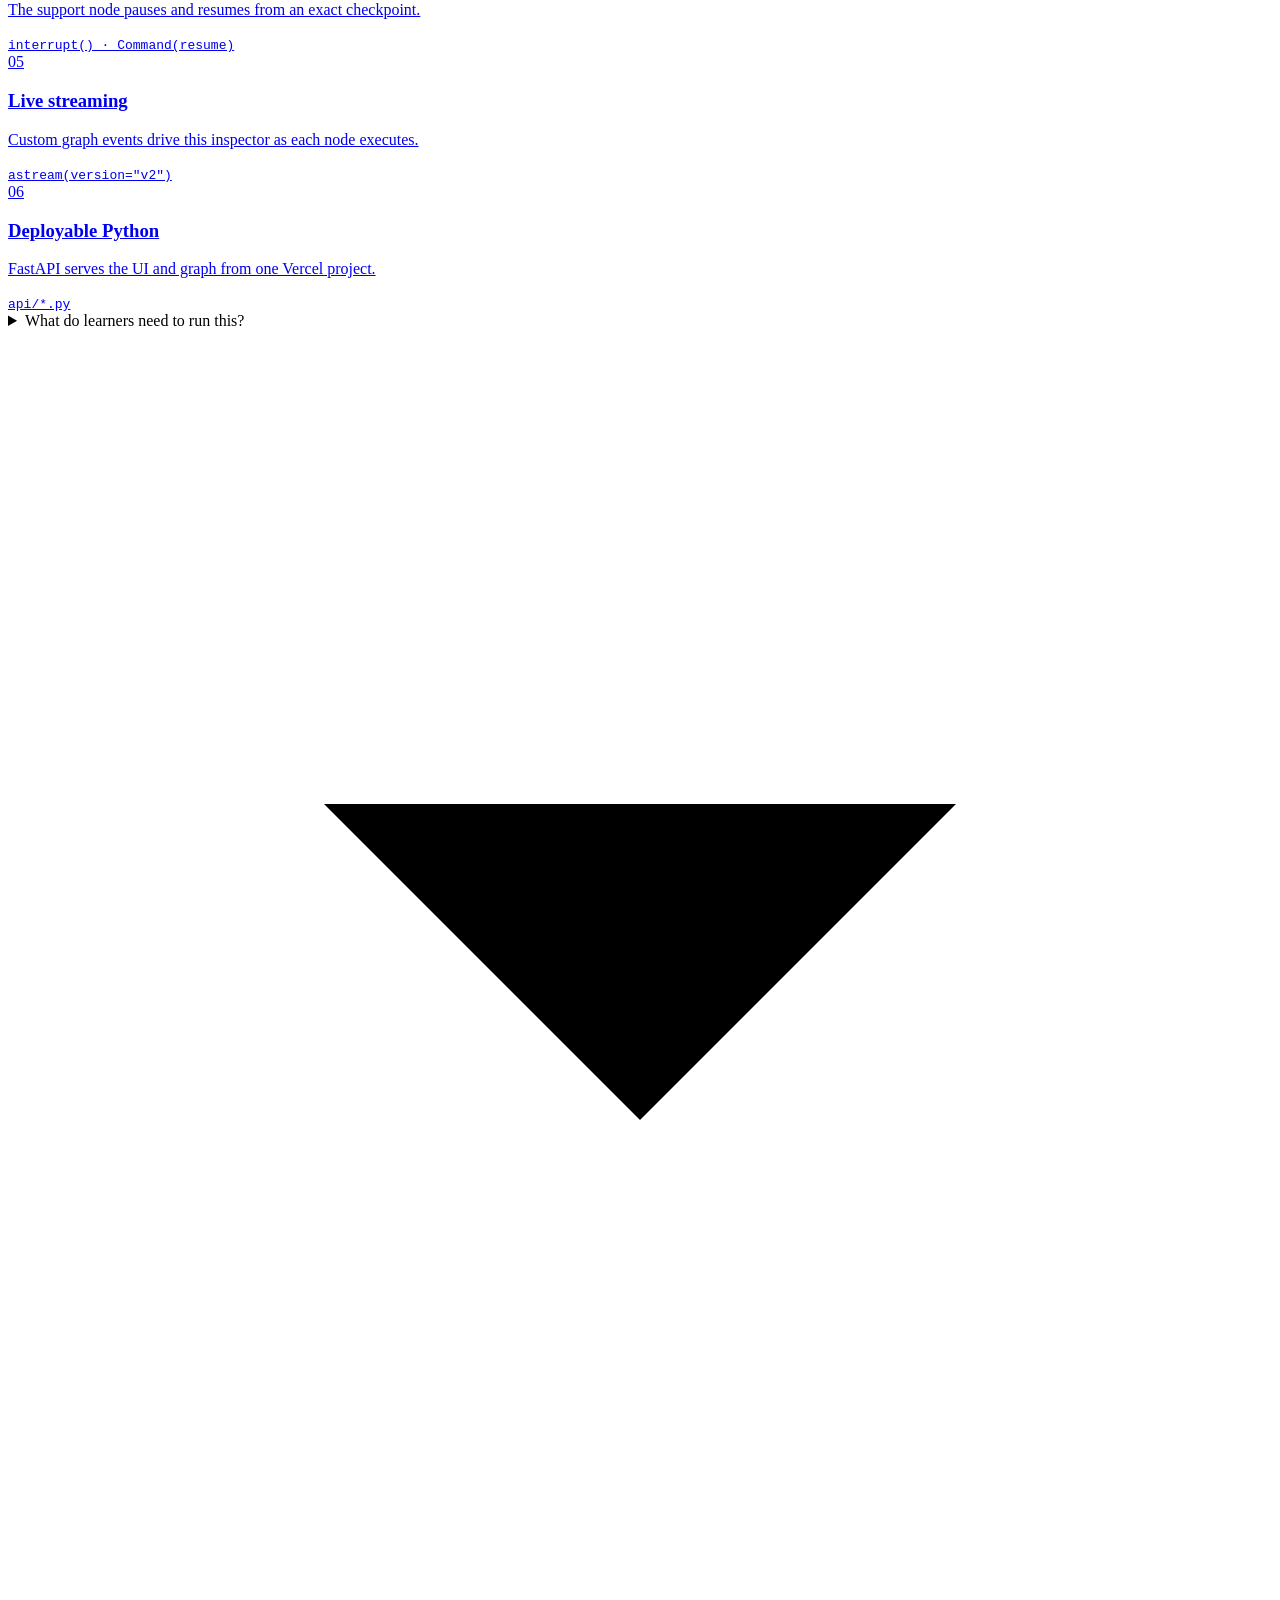
==== commit c82e6fd1: "Add voice interaction and architecture explorer" ====
--- a/public/index.html
+++ b/public/index.html
@@ -23,6 +23,7 @@
           <span>AxiomCart</span>
         </a>
         <div class="header-actions">
+          <a class="header-link" href="/architecture">Architecture</a>
           <span class="service-status" id="service-status">
             <span class="status-dot" aria-hidden="true"></span>
             <span>Connecting to Python</span>
@@ -46,8 +47,8 @@
       <section class="hero wrap">
         <h1>Multi-agent shopping<br />assistant.</h1>
         <p>
-          Product search, order support, human escalation, and graph execution
-          in one Python application.
+          Ask by voice. The graph routes product and order requests, runs the
+          relevant specialists, and returns a spoken answer.
         </p>
       </section>
 
@@ -56,8 +57,8 @@
           <div class="panel-heading conversation-heading">
             <div>
               <span class="section-kicker">Conversation</span>
-              <h2 id="conversation-heading">Customer session</h2>
-              <p>Ask about products, orders, or both.</p>
+              <h2 id="conversation-heading">Voice session</h2>
+              <p>Press the microphone, speak, then press again to send.</p>
             </div>
             <button class="icon-button" id="reset-button" type="button" aria-label="Start a new conversation" title="New conversation">
               <svg viewBox="0 0 24 24" aria-hidden="true"><path d="M20 11a8 8 0 1 0-2.34 5.66M20 4v7h-7" /></svg>
@@ -70,6 +71,22 @@
             <button type="button" data-prompt="Order ORD102 is late. Show me Sony alternatives too.">Run both agents</button>
           </div>
 
+          <div class="voice-console" id="voice-console" data-stage="idle">
+            <button class="voice-button" id="voice-button" type="button" aria-label="Start recording">
+              <svg viewBox="0 0 24 24" aria-hidden="true"><path d="M12 15a4 4 0 0 0 4-4V6a4 4 0 1 0-8 0v5a4 4 0 0 0 4 4Z" /><path d="M5 10.5V11a7 7 0 0 0 14 0v-.5M12 18v3m-4 0h8" /></svg>
+              <span class="voice-bars" aria-hidden="true"><i></i><i></i><i></i><i></i></span>
+            </button>
+            <div class="voice-copy">
+              <span id="voice-stage-label">Ready</span>
+              <strong id="voice-status">Press the microphone to speak</strong>
+              <p id="voice-detail">Audio is transcribed, processed by the graph, and returned as speech.</p>
+            </div>
+            <button class="voice-reply-toggle" id="voice-reply-toggle" type="button" aria-pressed="true">
+              <svg viewBox="0 0 24 24" aria-hidden="true"><path d="M11 5 6 9H3v6h3l5 4V5Zm4 4a4 4 0 0 1 0 6m2.5-8.5a7 7 0 0 1 0 11" /></svg>
+              <span>Voice replies on</span>
+            </button>
+          </div>
+
           <div class="transcript" id="transcript" aria-live="polite" aria-label="Conversation transcript"></div>
 
           <div class="composer-wrap">
@@ -77,21 +94,27 @@
               <span class="interrupt-icon" aria-hidden="true">↳</span>
               <span>The graph is paused. Your next message resumes the saved checkpoint.</span>
             </div>
-            <form class="composer" id="composer">
-              <label class="sr-only" for="message-input">Message AxiomCart</label>
-              <textarea
-                id="message-input"
-                rows="1"
-                maxlength="4000"
-                placeholder="Ask about a product or an order…"
-              ></textarea>
-              <div class="composer-footer">
-                <span class="composer-hint" id="composer-hint">Enter to send · Shift + Enter for a new line</span>
-                <button class="send-button" id="send-button" type="submit" aria-label="Send message">
-                  <svg viewBox="0 0 24 24" aria-hidden="true"><path d="m5 12 7-7 7 7M12 19V5" /></svg>
-                </button>
-              </div>
-            </form>
+            <button class="keyboard-toggle" id="keyboard-toggle" type="button" aria-expanded="false">
+              <svg viewBox="0 0 24 24" aria-hidden="true"><path d="M3 6h18v12H3V6Zm3 3h.01M9 9h.01M12 9h.01M15 9h.01M18 9h.01M6 12h.01M9 12h.01M12 12h.01M15 12h.01M18 12h.01M7 15h10" /></svg>
+              <span>Use keyboard</span>
+            </button>
+            <div id="text-entry" hidden>
+              <form class="composer" id="composer">
+                <label class="sr-only" for="message-input">Message AxiomCart</label>
+                <textarea
+                  id="message-input"
+                  rows="1"
+                  maxlength="4000"
+                  placeholder="Ask about a product or an order…"
+                ></textarea>
+                <div class="composer-footer">
+                  <span class="composer-hint" id="composer-hint">Enter to send · Shift + Enter for a new line</span>
+                  <button class="send-button" id="send-button" type="submit" aria-label="Send message">
+                    <svg viewBox="0 0 24 24" aria-hidden="true"><path d="m5 12 7-7 7 7M12 19V5" /></svg>
+                  </button>
+                </div>
+              </form>
+            </div>
           </div>
         </section>
 
@@ -113,7 +136,7 @@
 
           <div class="tab-panel" id="graph-panel" role="tabpanel">
             <div class="graph-board" aria-label="LangGraph execution diagram">
-              <article class="node-card node-orchestrator" data-node="orchestrator" data-status="ready">
+              <article class="node-card node-orchestrator" data-node="orchestrator" data-status="ready" role="button" tabindex="0" aria-label="View orchestrator source code">
                 <span class="node-icon"><svg viewBox="0 0 24 24"><path d="M12 3v5m0 8v5M5 12H2m20 0h-3M7.1 7.1 4.9 4.9m14.2 14.2-2.2-2.2M16.9 7.1l2.2-2.2M4.9 19.1l2.2-2.2" /><circle cx="12" cy="12" r="4" /></svg></span>
                 <div><span class="node-step">01 · Route</span><h3>Orchestrator</h3><code>structured output</code></div>
                 <span class="node-status">Ready</span>
@@ -122,12 +145,12 @@
               <div class="graph-branch" aria-hidden="true"><span></span><span></span><span></span></div>
 
               <div class="agent-grid">
-                <article class="node-card" data-node="product_agent" data-status="ready">
+                <article class="node-card" data-node="product_agent" data-status="ready" role="button" tabindex="0" aria-label="View product agent source code">
                   <span class="node-icon"><svg viewBox="0 0 24 24"><path d="M3 6h18l-2 12H5L3 6Zm4 0a5 5 0 0 1 10 0" /></svg></span>
                   <div><span class="node-step">02A · Discover</span><h3>Product agent</h3><code>create_agent + tools</code></div>
                   <span class="node-status">Ready</span>
                 </article>
-                <article class="node-card" data-node="support_agent" data-status="ready">
+                <article class="node-card" data-node="support_agent" data-status="ready" role="button" tabindex="0" aria-label="View support agent source code">
                   <span class="node-icon"><svg viewBox="0 0 24 24"><path d="M4 13a8 8 0 0 1 16 0v6a2 2 0 0 1-2 2h-3v-7h5M4 13v7H2a2 2 0 0 1-2-2v-4a2 2 0 0 1 2-2h2m8 9h3" /></svg></span>
                   <div><span class="node-step">02B · Resolve</span><h3>Support agent</h3><code>interrupt + resume</code></div>
                   <span class="node-status">Ready</span>
@@ -136,7 +159,7 @@
 
               <div class="graph-merge" aria-hidden="true"><span></span><span></span><span></span></div>
 
-              <article class="node-card" data-node="synthesizer" data-status="ready">
+              <article class="node-card" data-node="synthesizer" data-status="ready" role="button" tabindex="0" aria-label="View synthesizer source code">
                 <span class="node-icon"><svg viewBox="0 0 24 24"><path d="M4 5h16M7 10h10M9 15h6M11 20h2" /></svg></span>
                 <div><span class="node-step">03 · Respond</span><h3>Synthesizer</h3><code>parallel fan-in</code></div>
                 <span class="node-status">Ready</span>
@@ -155,6 +178,9 @@
               <div><dt>route</dt><dd id="state-route">[]</dd></div>
               <div><dt>agent_results</dt><dd id="state-results">0 items</dd></div>
               <div><dt>checkpoint</dt><dd id="state-checkpoint">idle</dd></div>
+              <div><dt>provider</dt><dd id="state-provider">—</dd></div>
+              <div><dt>model</dt><dd id="state-model">—</dd></div>
+              <div><dt>elapsed</dt><dd id="state-elapsed">—</dd></div>
             </dl>
             <div class="state-note">
               <strong>Why this matters</strong>
@@ -177,12 +203,12 @@
           <p>The project focuses on the workflow features used in the application.</p>
         </div>
         <div class="concept-grid">
-          <article><span>01</span><h3>Typed routing</h3><p>Pydantic validates the orchestrator's decision before the graph acts on it.</p><code>with_structured_output()</code></article>
-          <article><span>02</span><h3>Parallel fan-out</h3><p><code>Send</code> starts product and support work in the same super-step.</p><code>Command(goto=[Send(...)])</code></article>
-          <article><span>03</span><h3>Agent abstraction</h3><p>Specialists use LangChain's maintained tool loop instead of custom plumbing.</p><code>create_agent()</code></article>
-          <article><span>04</span><h3>Human input</h3><p>The support node pauses and resumes from an exact checkpoint.</p><code>interrupt() · Command(resume)</code></article>
-          <article><span>05</span><h3>Live streaming</h3><p>Custom graph events drive this inspector as each node executes.</p><code>astream(version="v2")</code></article>
-          <article><span>06</span><h3>Deployable Python</h3><p>FastAPI serves the UI and graph from one Vercel project.</p><code>api/*.py</code></article>
+          <a href="/architecture#orchestrator"><article><span>01</span><h3>Typed routing</h3><p>Pydantic validates the orchestrator's decision before the graph acts on it.</p><code>with_structured_output()</code></article></a>
+          <a href="/architecture#orchestrator"><article><span>02</span><h3>Parallel fan-out</h3><p><code>Send</code> starts product and support work in the same super-step.</p><code>Command(goto=[Send(...)])</code></article></a>
+          <a href="/architecture#product_agent"><article><span>03</span><h3>Agent abstraction</h3><p>Specialists use LangChain's maintained tool loop instead of custom plumbing.</p><code>create_agent()</code></article></a>
+          <a href="/architecture#support_agent"><article><span>04</span><h3>Human input</h3><p>The support node pauses and resumes from an exact checkpoint.</p><code>interrupt() · Command(resume)</code></article></a>
+          <a href="/architecture#graph"><article><span>05</span><h3>Live streaming</h3><p>Custom graph events drive this inspector as each node executes.</p><code>astream(version="v2")</code></article></a>
+          <a href="/architecture#graph"><article><span>06</span><h3>Deployable Python</h3><p>FastAPI serves the UI and graph from one Vercel project.</p><code>api/*.py</code></article></a>
         </div>
       </section>
 
@@ -193,7 +219,7 @@
         </summary>
         <div class="run-guide-grid">
           <p><span>1</span><strong>Clone</strong> the repository and run <code>uv sync</code>.</p>
-          <p><span>2</span><strong>Add</strong> an OpenAI key in this page or in <code>.env</code>.</p>
+          <p><span>2</span><strong>Add</strong> Baseten for reasoning and OpenAI for speech in <code>.env</code>.</p>
           <p><span>3</span><strong>Start</strong> with <code>uv run uvicorn src.api:app --reload</code>.</p>
           <p><span>4</span><strong>Deploy</strong> the same repository directly to Vercel.</p>
         </div>
@@ -201,7 +227,7 @@
 
       <footer class="site-footer wrap">
         <span>AxiomCart</span>
-        <span>Python · LangChain · LangGraph · FastAPI</span>
+        <span><a href="/architecture">Architecture</a> · Python · LangChain · LangGraph · FastAPI</span>
       </footer>
     </main>
 
@@ -213,7 +239,7 @@
             <svg viewBox="0 0 24 24" aria-hidden="true"><path d="m6 6 12 12M18 6 6 18" /></svg>
           </button>
         </div>
-        <p class="settings-intro">Use the server key or add an OpenAI key for this browser session.</p>
+        <p class="settings-intro">The deployment uses Inkling on Baseten. Add an OpenAI key only to override reasoning or enable speech when the server has no speech key.</p>
 
         <label class="field">
           <span>OpenAI API key <small>session only</small></span>
@@ -225,9 +251,9 @@
         </label>
 
         <label class="field">
-          <span>Chat model</span>
+          <span>OpenAI fallback model</span>
           <input id="model-input" type="text" value="gpt-5.4-mini" />
-          <small>Use any OpenAI chat model available to your account.</small>
+          <small>This applies only when you provide a session key above.</small>
         </label>
 
         <div class="server-key-note" id="server-key-note">
@@ -241,5 +267,19 @@
         </div>
       </form>
     </dialog>
+
+    <dialog class="code-dialog" id="code-dialog">
+      <div class="code-dialog-card">
+        <div class="code-dialog-header">
+          <div><span class="section-kicker">Python source</span><h2 id="code-dialog-title">Component</h2><code id="code-dialog-path"></code></div>
+          <button class="icon-button" id="code-dialog-close" aria-label="Close source code" type="button">
+            <svg viewBox="0 0 24 24" aria-hidden="true"><path d="m6 6 12 12M18 6 6 18" /></svg>
+          </button>
+        </div>
+        <p id="code-dialog-role"></p>
+        <pre><code id="code-dialog-source"></code></pre>
+        <div class="code-dialog-footer"><a class="button button-secondary" id="architecture-link" href="/architecture">Open architecture page</a></div>
+      </div>
+    </dialog>
   </body>
 </html>
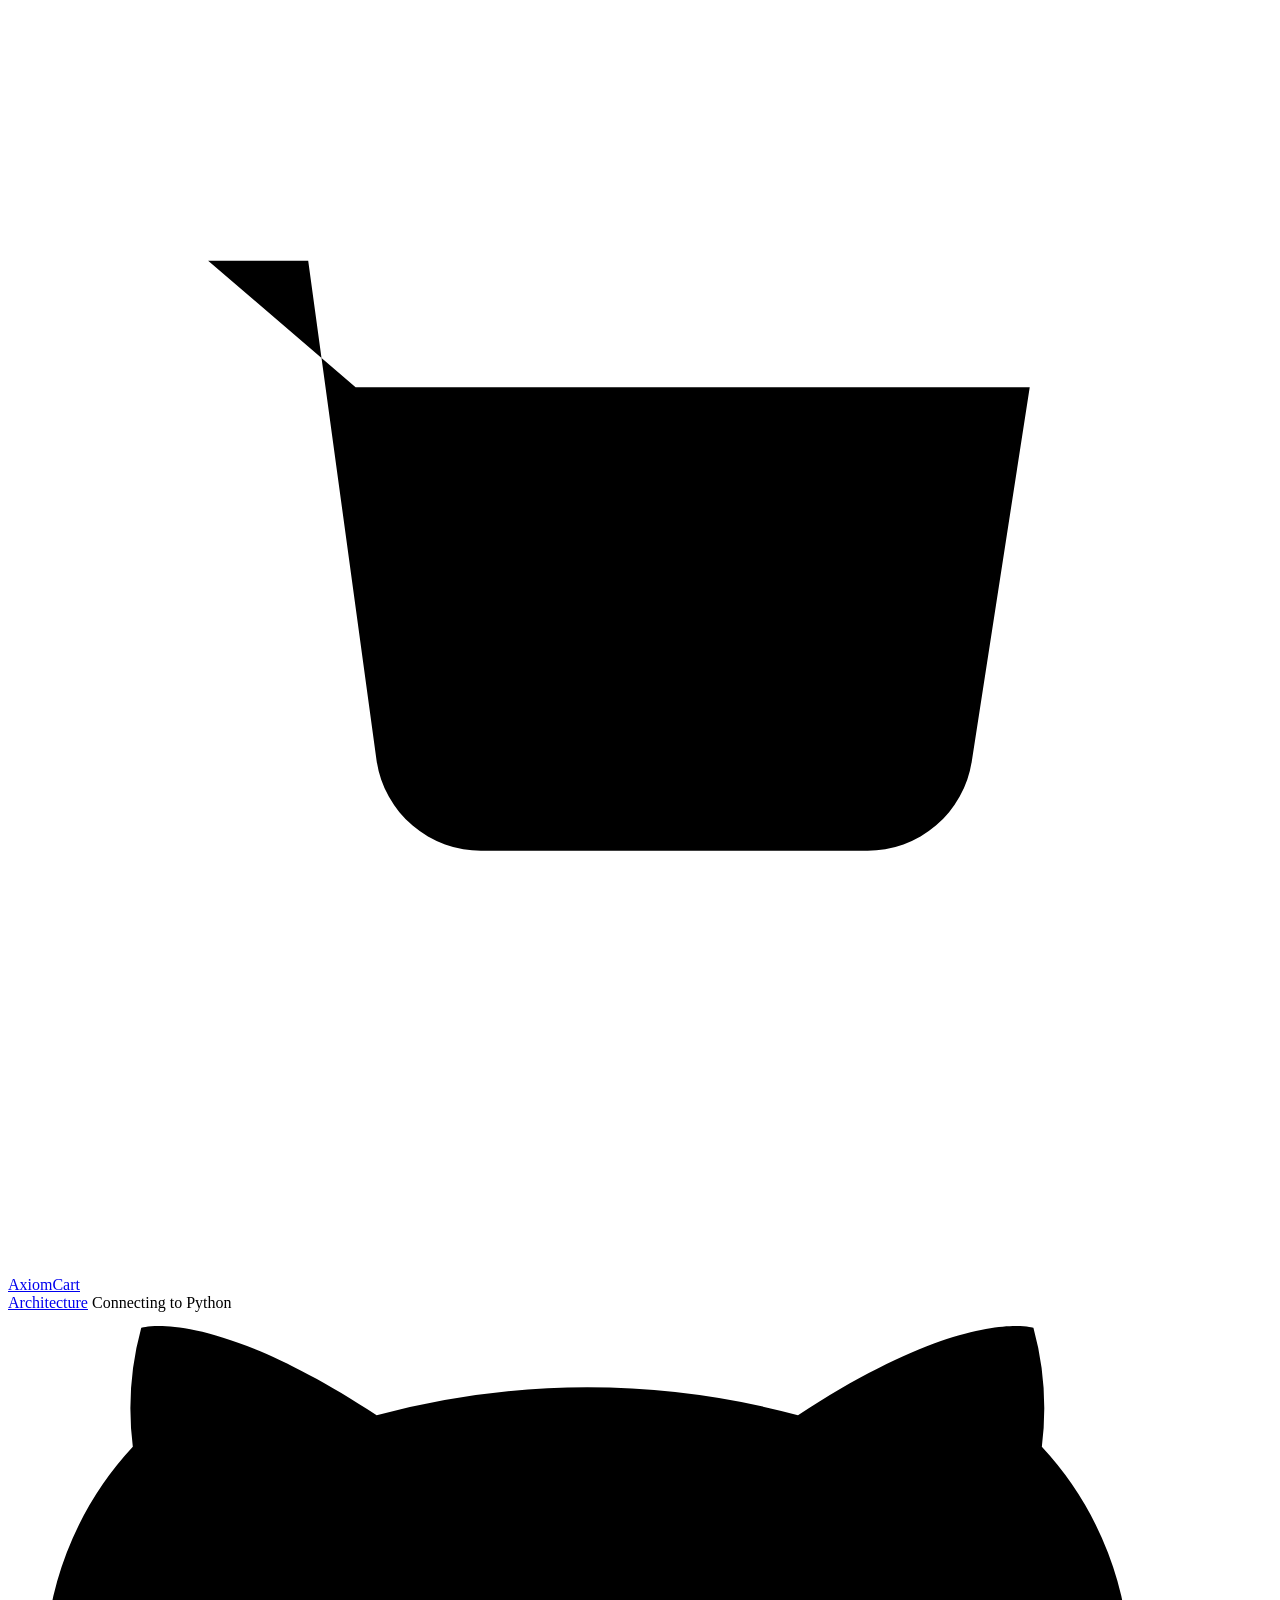
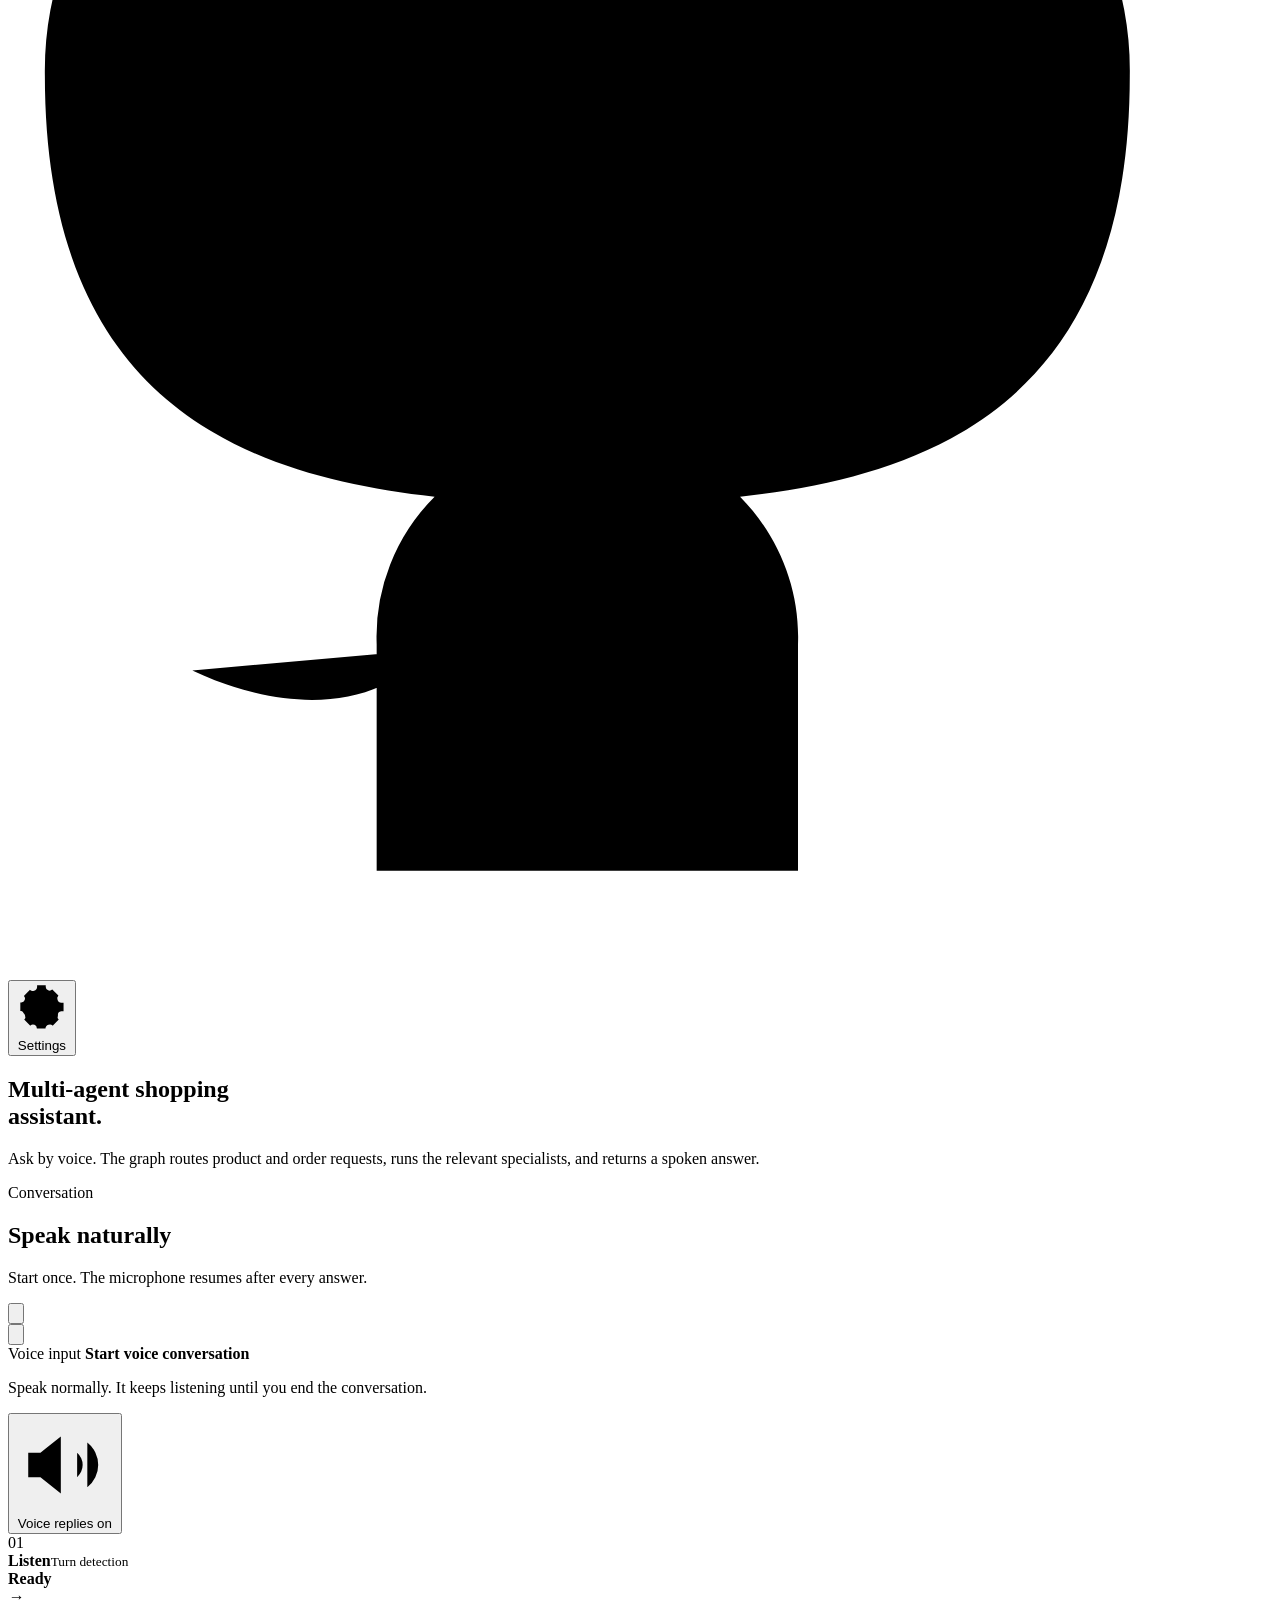
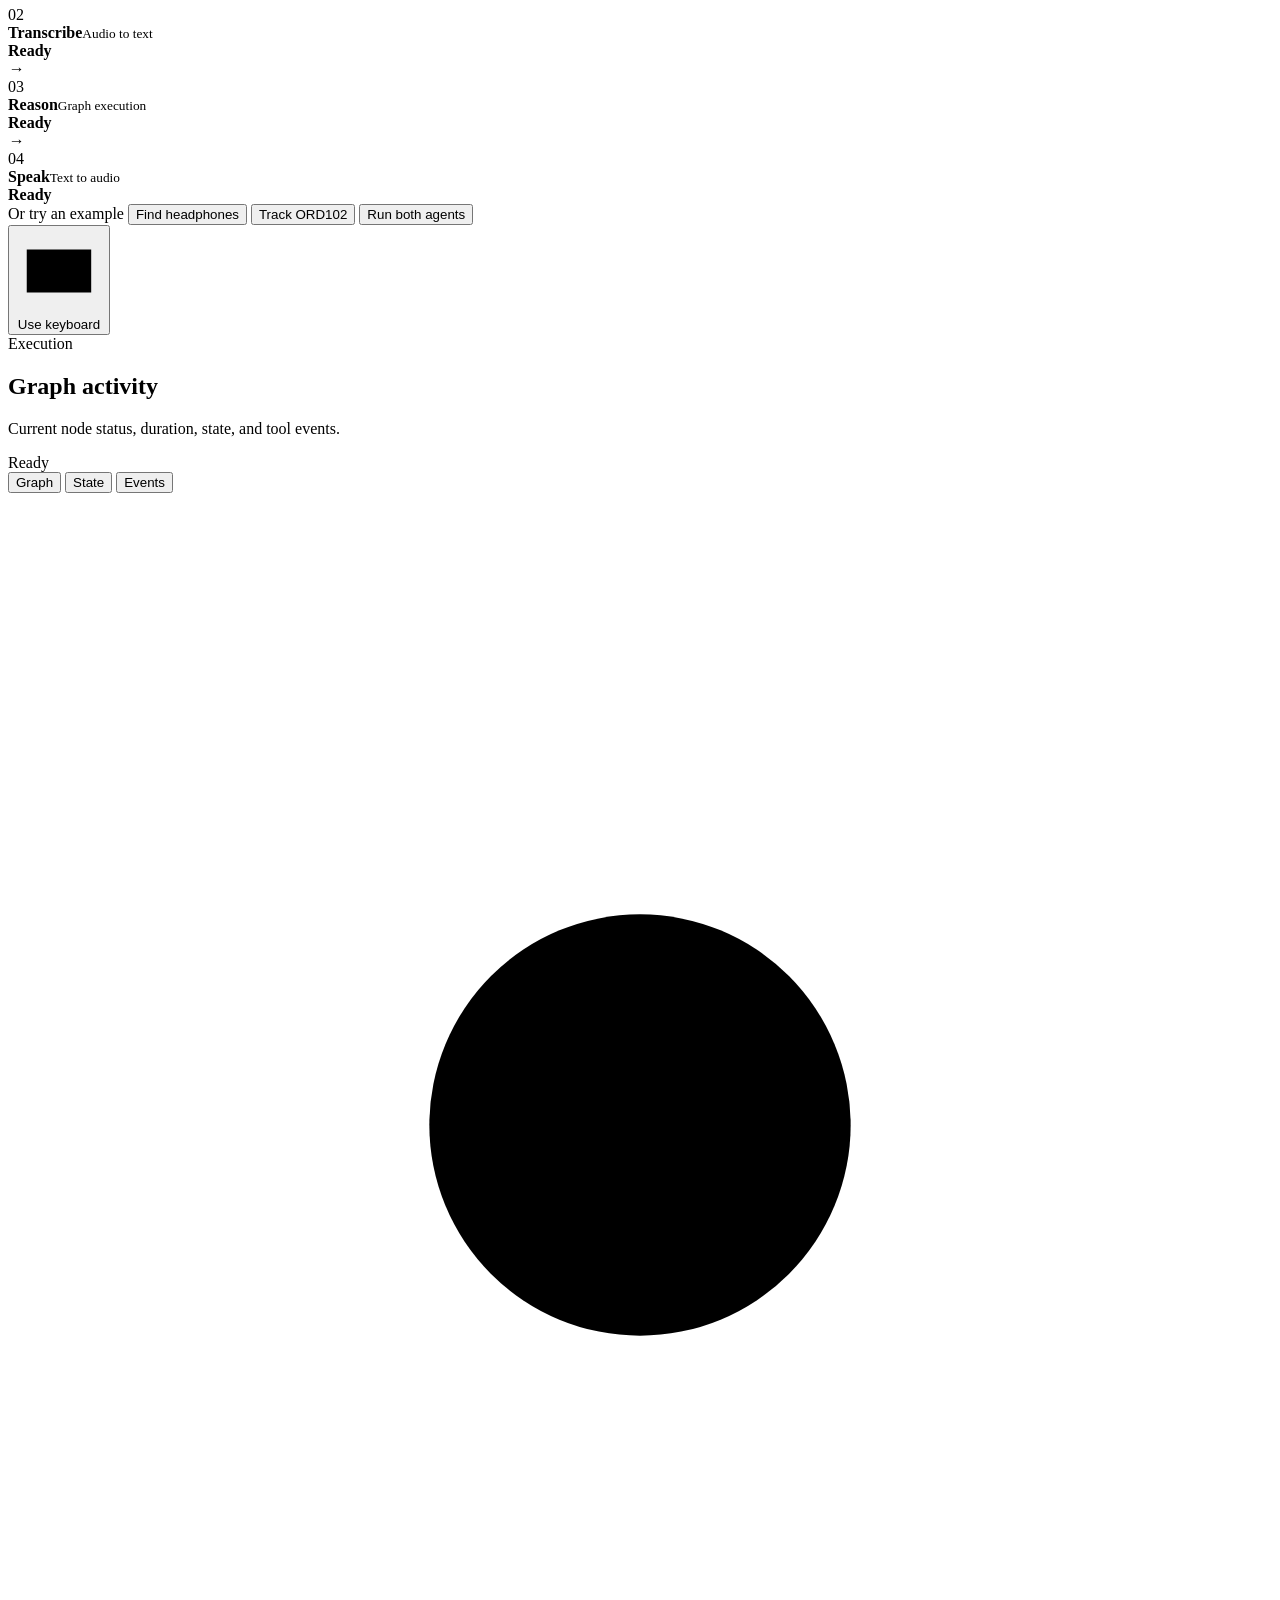
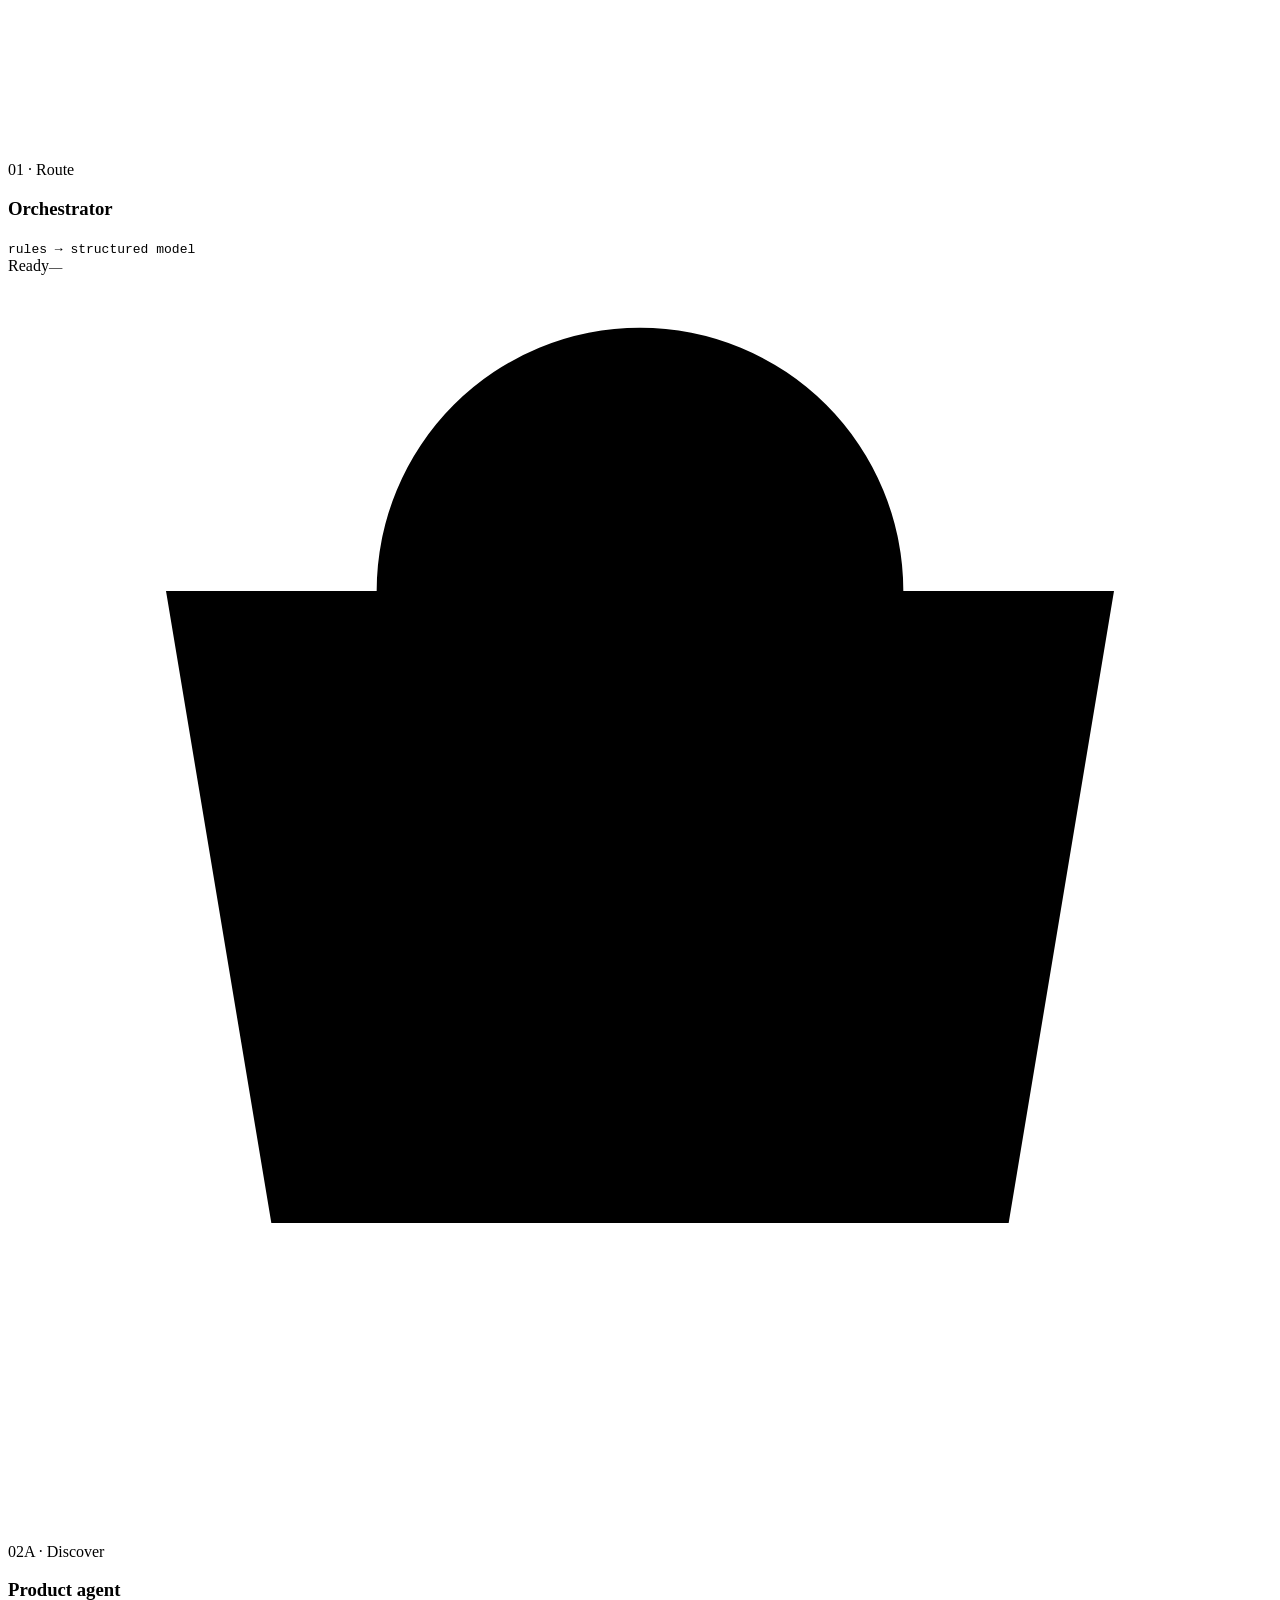
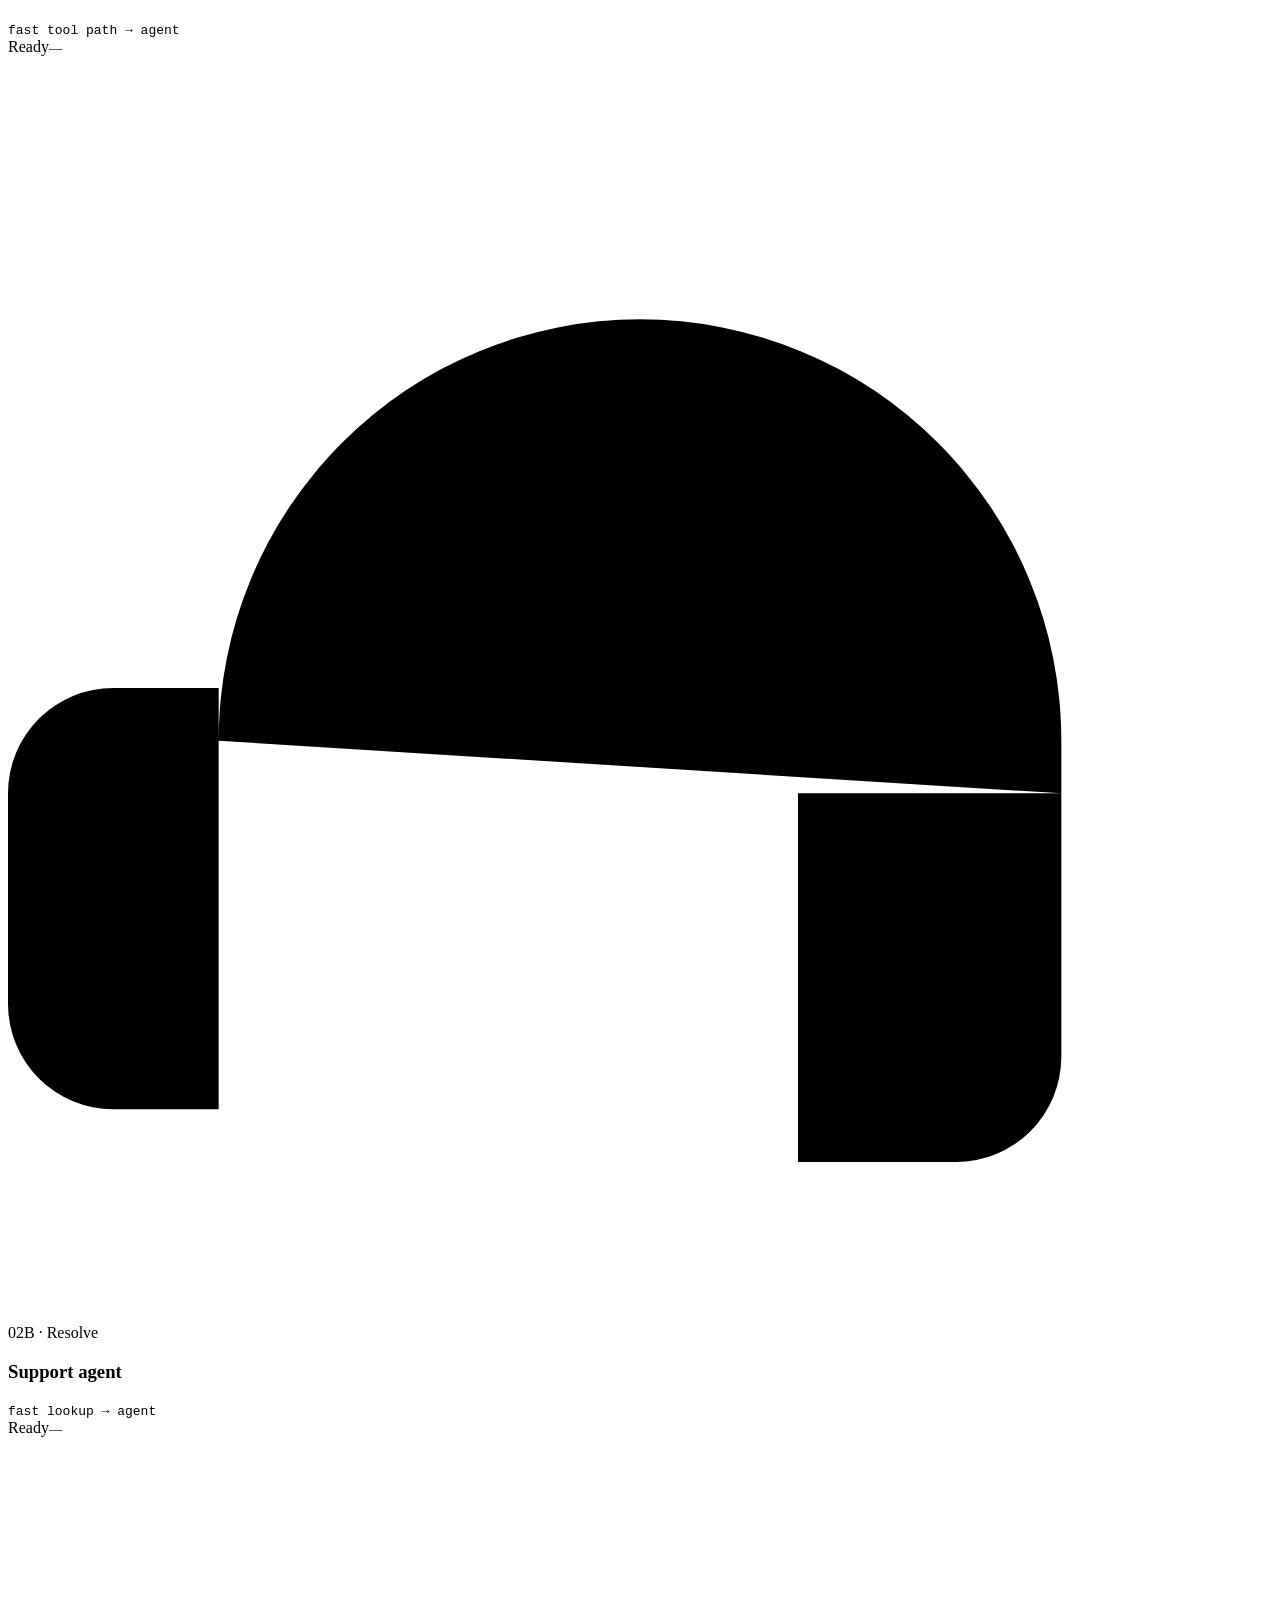
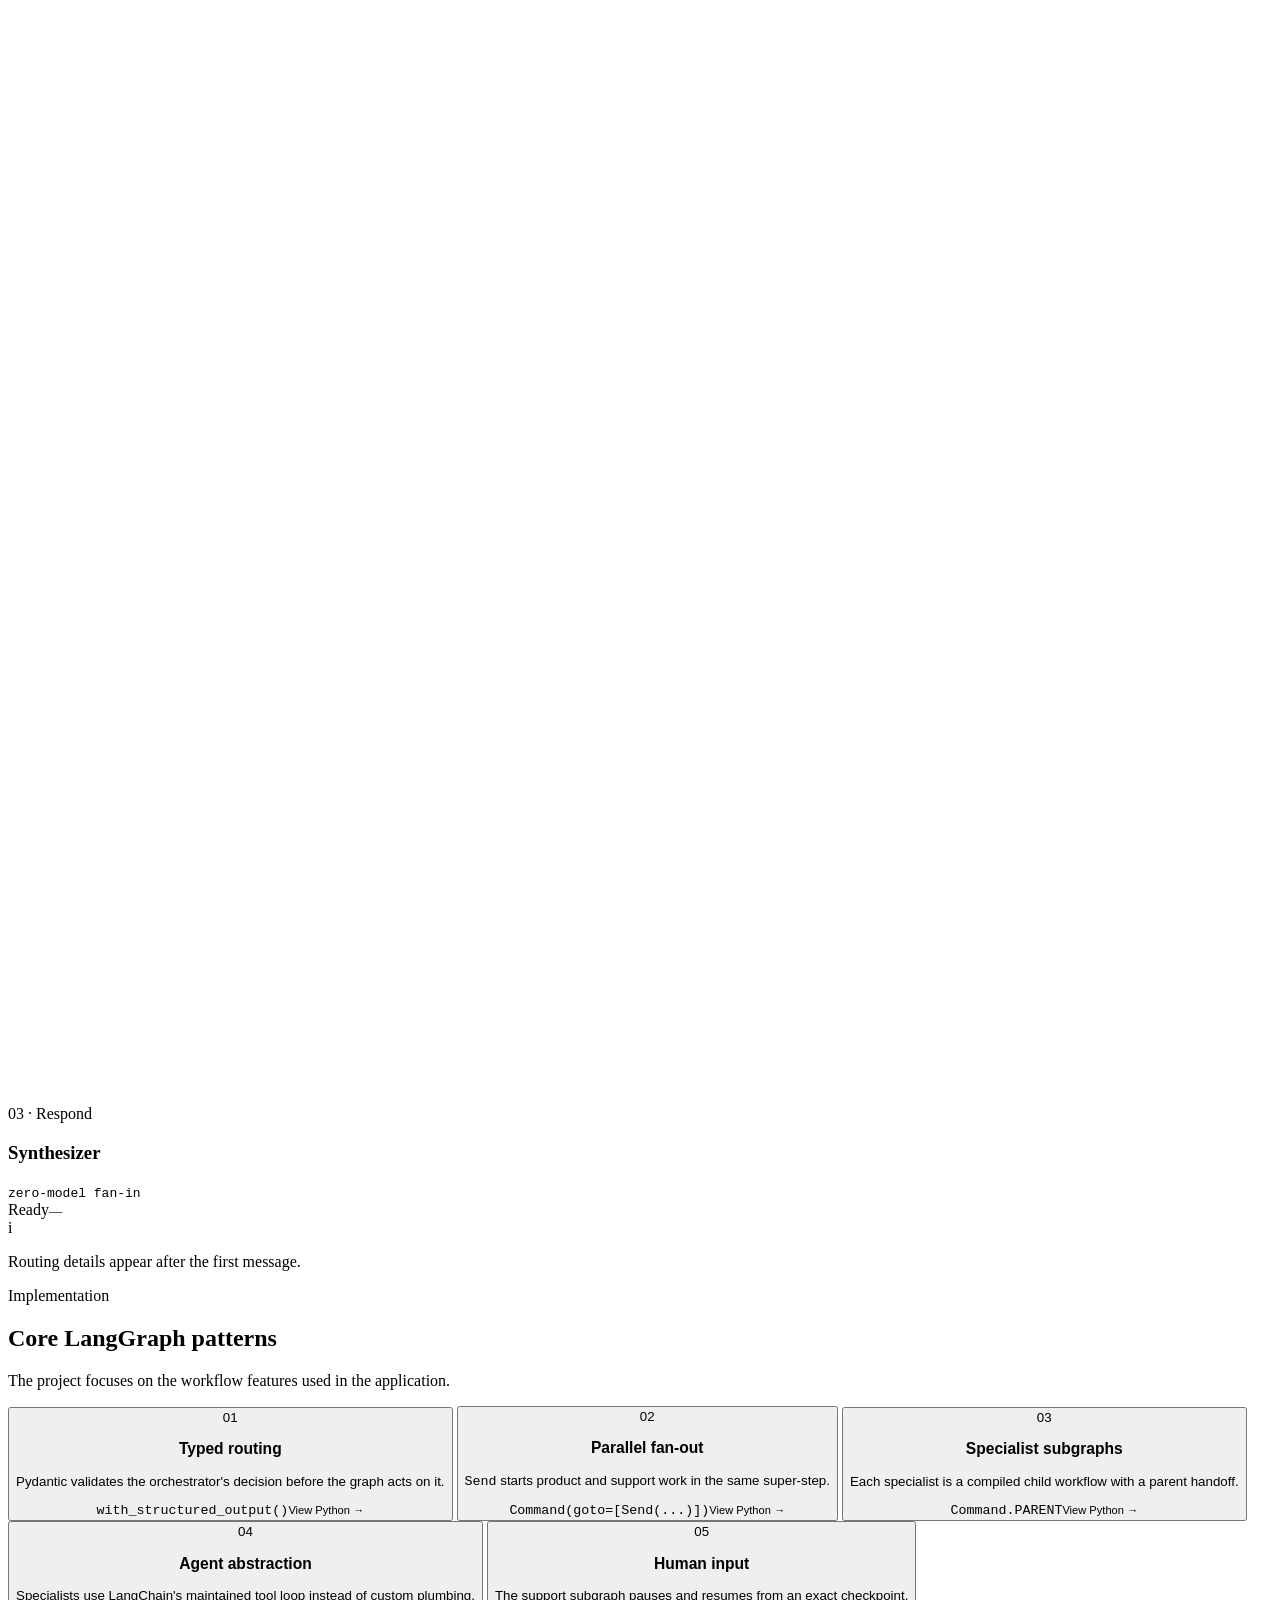
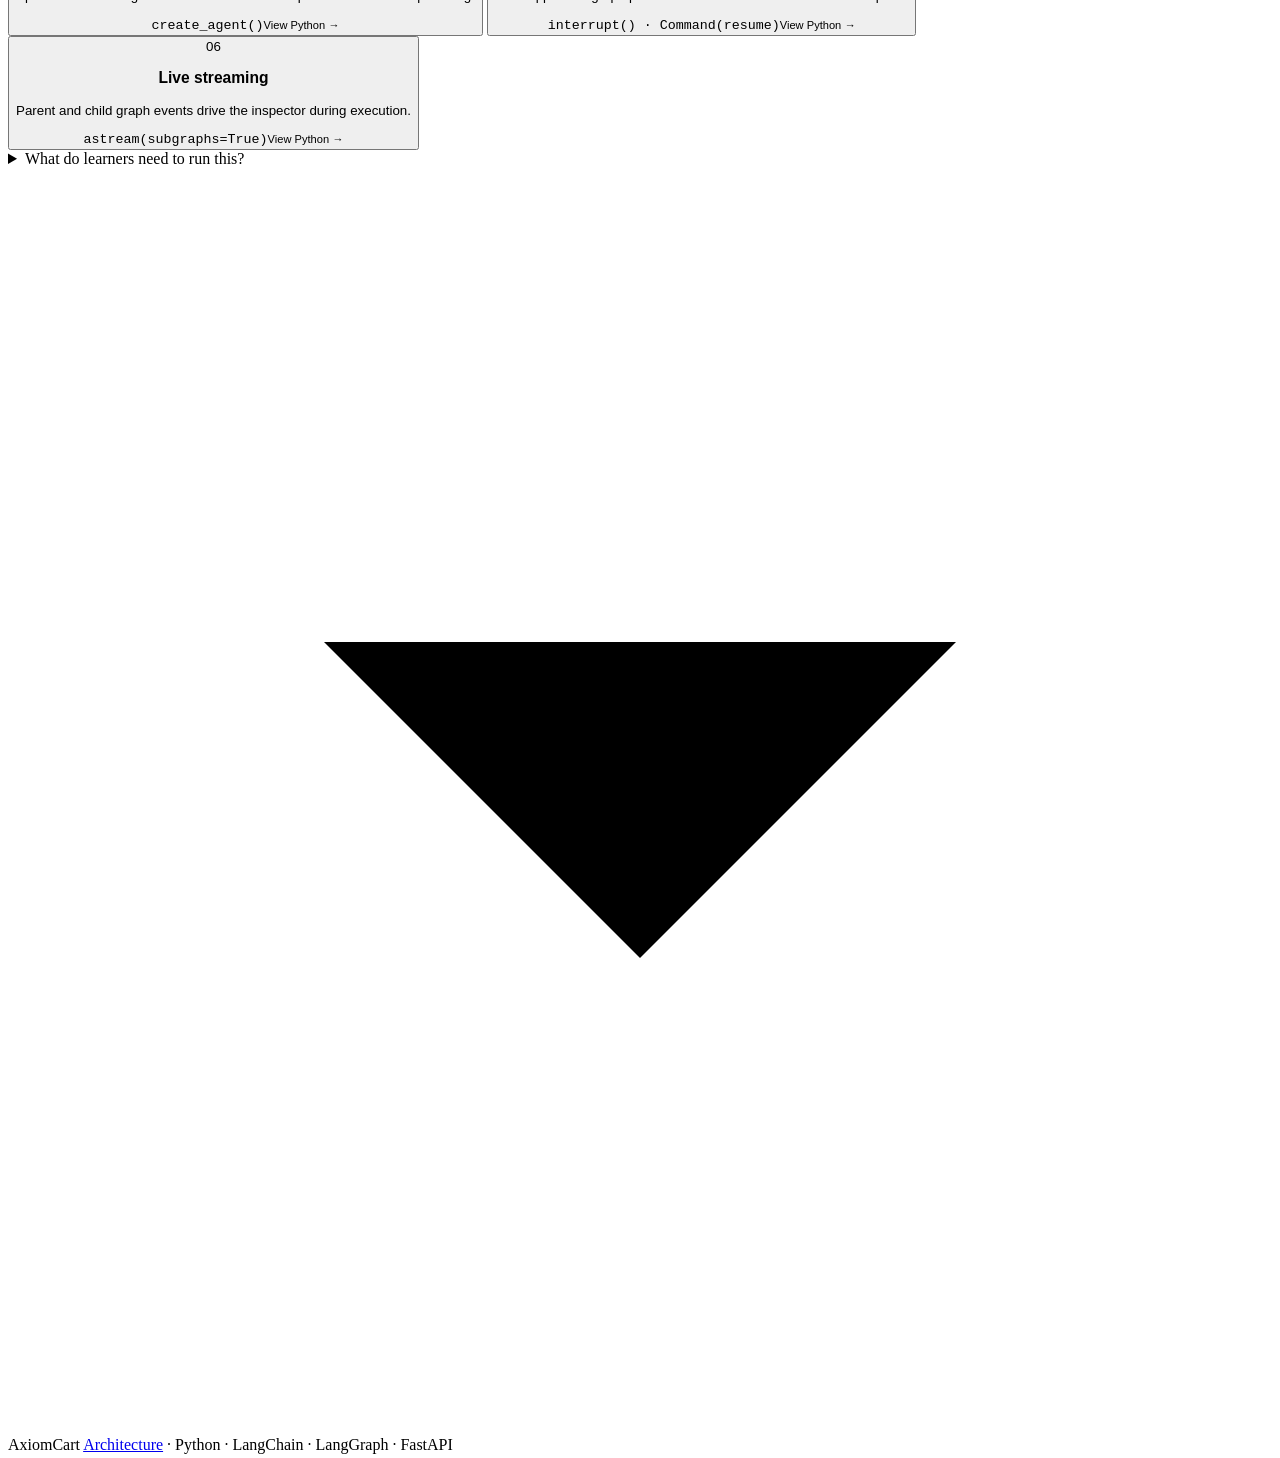
==== commit 2e35e6fe: "Modernize AxiomCart teaching assistant" ====
--- a/public/index.html
+++ b/public/index.html
@@ -10,8 +10,8 @@
     <meta name="theme-color" content="#f6f8fc" />
     <title>AxiomCart — Multi-Agent Shopping Assistant</title>
     <link rel="icon" href="/assets/mark.svg" />
-    <link rel="stylesheet" href="/assets/styles.css" />
-    <script type="module" src="/assets/app.js"></script>
+    <link rel="stylesheet" href="/assets/styles.css?v=20260802-8" />
+    <script type="module" src="/assets/app.js?v=20260802-8"></script>
   </head>
   <body>
     <main class="page-shell">
@@ -57,34 +57,46 @@
           <div class="panel-heading conversation-heading">
             <div>
               <span class="section-kicker">Conversation</span>
-              <h2 id="conversation-heading">Voice session</h2>
-              <p>Press the microphone, speak, then press again to send.</p>
+              <h2 id="conversation-heading">Speak naturally</h2>
+              <p>Start once. The microphone resumes after every answer.</p>
             </div>
             <button class="icon-button" id="reset-button" type="button" aria-label="Start a new conversation" title="New conversation">
               <svg viewBox="0 0 24 24" aria-hidden="true"><path d="M20 11a8 8 0 1 0-2.34 5.66M20 4v7h-7" /></svg>
             </button>
           </div>
 
+          <div class="voice-console" id="voice-console" data-stage="idle" data-session="inactive">
+            <button class="voice-button" id="voice-button" type="button" aria-label="Start voice conversation">
+              <svg viewBox="0 0 24 24" aria-hidden="true"><path d="M12 15a4 4 0 0 0 4-4V6a4 4 0 1 0-8 0v5a4 4 0 0 0 4 4Z" /><path d="M5 10.5V11a7 7 0 0 0 14 0v-.5M12 18v3m-4 0h8" /></svg>
+              <span class="voice-bars" aria-hidden="true"><i></i><i></i><i></i><i></i></span>
+              <span class="voice-stop" aria-hidden="true"></span>
+            </button>
+            <div class="voice-copy">
+              <span id="voice-stage-label">Voice input</span>
+              <strong id="voice-status">Start voice conversation</strong>
+              <p id="voice-detail">Speak normally. It keeps listening until you end the conversation.</p>
+            </div>
+            <button class="voice-reply-toggle" id="voice-reply-toggle" type="button" aria-pressed="true">
+              <svg viewBox="0 0 24 24" aria-hidden="true"><path d="M11 5 6 9H3v6h3l5 4V5Zm4 4a4 4 0 0 1 0 6m2.5-8.5a7 7 0 0 1 0 11" /></svg>
+              <span>Voice replies on</span>
+            </button>
+          </div>
+
+          <div class="latency-trace" aria-label="Latest voice turn timing">
+            <article data-latency-stage="input"><span>01</span><div><strong>Listen</strong><small>Turn detection</small></div><b id="latency-input">Ready</b></article>
+            <i aria-hidden="true">→</i>
+            <article data-latency-stage="transcription"><span>02</span><div><strong>Transcribe</strong><small>Audio to text</small></div><b id="latency-transcription">Ready</b></article>
+            <i aria-hidden="true">→</i>
+            <article data-latency-stage="graph"><span>03</span><div><strong>Reason</strong><small>Graph execution</small></div><b id="latency-graph">Ready</b></article>
+            <i aria-hidden="true">→</i>
+            <article data-latency-stage="speech"><span>04</span><div><strong>Speak</strong><small>Text to audio</small></div><b id="latency-speech">Ready</b></article>
+          </div>
+
           <div class="prompt-strip" id="prompt-strip" aria-label="Example questions">
+            <span>Or try an example</span>
             <button type="button" data-prompt="Show me wireless headphones under $300">Find headphones</button>
             <button type="button" data-prompt="Where is order ORD102?">Track ORD102</button>
             <button type="button" data-prompt="Order ORD102 is late. Show me Sony alternatives too.">Run both agents</button>
-          </div>
-
-          <div class="voice-console" id="voice-console" data-stage="idle">
-            <button class="voice-button" id="voice-button" type="button" aria-label="Start recording">
-              <svg viewBox="0 0 24 24" aria-hidden="true"><path d="M12 15a4 4 0 0 0 4-4V6a4 4 0 1 0-8 0v5a4 4 0 0 0 4 4Z" /><path d="M5 10.5V11a7 7 0 0 0 14 0v-.5M12 18v3m-4 0h8" /></svg>
-              <span class="voice-bars" aria-hidden="true"><i></i><i></i><i></i><i></i></span>
-            </button>
-            <div class="voice-copy">
-              <span id="voice-stage-label">Ready</span>
-              <strong id="voice-status">Press the microphone to speak</strong>
-              <p id="voice-detail">Audio is transcribed, processed by the graph, and returned as speech.</p>
-            </div>
-            <button class="voice-reply-toggle" id="voice-reply-toggle" type="button" aria-pressed="true">
-              <svg viewBox="0 0 24 24" aria-hidden="true"><path d="M11 5 6 9H3v6h3l5 4V5Zm4 4a4 4 0 0 1 0 6m2.5-8.5a7 7 0 0 1 0 11" /></svg>
-              <span>Voice replies on</span>
-            </button>
           </div>
 
           <div class="transcript" id="transcript" aria-live="polite" aria-label="Conversation transcript"></div>
@@ -123,7 +135,7 @@
             <div>
               <span class="section-kicker">Execution</span>
               <h2 id="inspector-heading">Graph activity</h2>
-              <p>Current node status, state, and tool events.</p>
+              <p>Current node status, duration, state, and tool events.</p>
             </div>
             <span class="run-badge" id="run-badge">Ready</span>
           </div>
@@ -138,8 +150,8 @@
             <div class="graph-board" aria-label="LangGraph execution diagram">
               <article class="node-card node-orchestrator" data-node="orchestrator" data-status="ready" role="button" tabindex="0" aria-label="View orchestrator source code">
                 <span class="node-icon"><svg viewBox="0 0 24 24"><path d="M12 3v5m0 8v5M5 12H2m20 0h-3M7.1 7.1 4.9 4.9m14.2 14.2-2.2-2.2M16.9 7.1l2.2-2.2M4.9 19.1l2.2-2.2" /><circle cx="12" cy="12" r="4" /></svg></span>
-                <div><span class="node-step">01 · Route</span><h3>Orchestrator</h3><code>structured output</code></div>
-                <span class="node-status">Ready</span>
+                <div><span class="node-step">01 · Route</span><h3>Orchestrator</h3><code>rules → structured model</code></div>
+                <span class="node-metric"><span class="node-status">Ready</span><small class="node-latency">—</small></span>
               </article>
 
               <div class="graph-branch" aria-hidden="true"><span></span><span></span><span></span></div>
@@ -147,13 +159,13 @@
               <div class="agent-grid">
                 <article class="node-card" data-node="product_agent" data-status="ready" role="button" tabindex="0" aria-label="View product agent source code">
                   <span class="node-icon"><svg viewBox="0 0 24 24"><path d="M3 6h18l-2 12H5L3 6Zm4 0a5 5 0 0 1 10 0" /></svg></span>
-                  <div><span class="node-step">02A · Discover</span><h3>Product agent</h3><code>create_agent + tools</code></div>
-                  <span class="node-status">Ready</span>
+                  <div><span class="node-step">02A · Discover</span><h3>Product agent</h3><code>fast tool path → agent</code></div>
+                  <span class="node-metric"><span class="node-status">Ready</span><small class="node-latency">—</small></span>
                 </article>
                 <article class="node-card" data-node="support_agent" data-status="ready" role="button" tabindex="0" aria-label="View support agent source code">
                   <span class="node-icon"><svg viewBox="0 0 24 24"><path d="M4 13a8 8 0 0 1 16 0v6a2 2 0 0 1-2 2h-3v-7h5M4 13v7H2a2 2 0 0 1-2-2v-4a2 2 0 0 1 2-2h2m8 9h3" /></svg></span>
-                  <div><span class="node-step">02B · Resolve</span><h3>Support agent</h3><code>interrupt + resume</code></div>
-                  <span class="node-status">Ready</span>
+                  <div><span class="node-step">02B · Resolve</span><h3>Support agent</h3><code>fast lookup → agent</code></div>
+                  <span class="node-metric"><span class="node-status">Ready</span><small class="node-latency">—</small></span>
                 </article>
               </div>
 
@@ -161,8 +173,8 @@
 
               <article class="node-card" data-node="synthesizer" data-status="ready" role="button" tabindex="0" aria-label="View synthesizer source code">
                 <span class="node-icon"><svg viewBox="0 0 24 24"><path d="M4 5h16M7 10h10M9 15h6M11 20h2" /></svg></span>
-                <div><span class="node-step">03 · Respond</span><h3>Synthesizer</h3><code>parallel fan-in</code></div>
-                <span class="node-status">Ready</span>
+                <div><span class="node-step">03 · Respond</span><h3>Synthesizer</h3><code>zero-model fan-in</code></div>
+                <span class="node-metric"><span class="node-status">Ready</span><small class="node-latency">—</small></span>
               </article>
             </div>
 
@@ -203,12 +215,12 @@
           <p>The project focuses on the workflow features used in the application.</p>
         </div>
         <div class="concept-grid">
-          <a href="/architecture#orchestrator"><article><span>01</span><h3>Typed routing</h3><p>Pydantic validates the orchestrator's decision before the graph acts on it.</p><code>with_structured_output()</code></article></a>
-          <a href="/architecture#orchestrator"><article><span>02</span><h3>Parallel fan-out</h3><p><code>Send</code> starts product and support work in the same super-step.</p><code>Command(goto=[Send(...)])</code></article></a>
-          <a href="/architecture#product_agent"><article><span>03</span><h3>Agent abstraction</h3><p>Specialists use LangChain's maintained tool loop instead of custom plumbing.</p><code>create_agent()</code></article></a>
-          <a href="/architecture#support_agent"><article><span>04</span><h3>Human input</h3><p>The support node pauses and resumes from an exact checkpoint.</p><code>interrupt() · Command(resume)</code></article></a>
-          <a href="/architecture#graph"><article><span>05</span><h3>Live streaming</h3><p>Custom graph events drive this inspector as each node executes.</p><code>astream(version="v2")</code></article></a>
-          <a href="/architecture#graph"><article><span>06</span><h3>Deployable Python</h3><p>FastAPI serves the UI and graph from one Vercel project.</p><code>api/*.py</code></article></a>
+          <button class="concept-card" type="button" data-component="orchestrator"><span>01</span><h3>Typed routing</h3><p>Pydantic validates the orchestrator's decision before the graph acts on it.</p><code>with_structured_output()</code><small>View Python →</small></button>
+          <button class="concept-card" type="button" data-component="orchestrator"><span>02</span><h3>Parallel fan-out</h3><p><code>Send</code> starts product and support work in the same super-step.</p><code>Command(goto=[Send(...)])</code><small>View Python →</small></button>
+          <button class="concept-card" type="button" data-component="subgraphs"><span>03</span><h3>Specialist subgraphs</h3><p>Each specialist is a compiled child workflow with a parent handoff.</p><code>Command.PARENT</code><small>View Python →</small></button>
+          <button class="concept-card" type="button" data-component="product_agent"><span>04</span><h3>Agent abstraction</h3><p>Specialists use LangChain's maintained tool loop instead of custom plumbing.</p><code>create_agent()</code><small>View Python →</small></button>
+          <button class="concept-card" type="button" data-component="support_agent"><span>05</span><h3>Human input</h3><p>The support subgraph pauses and resumes from an exact checkpoint.</p><code>interrupt() · Command(resume)</code><small>View Python →</small></button>
+          <button class="concept-card" type="button" data-component="graph"><span>06</span><h3>Live streaming</h3><p>Parent and child graph events drive the inspector during execution.</p><code>astream(subgraphs=True)</code><small>View Python →</small></button>
         </div>
       </section>
 
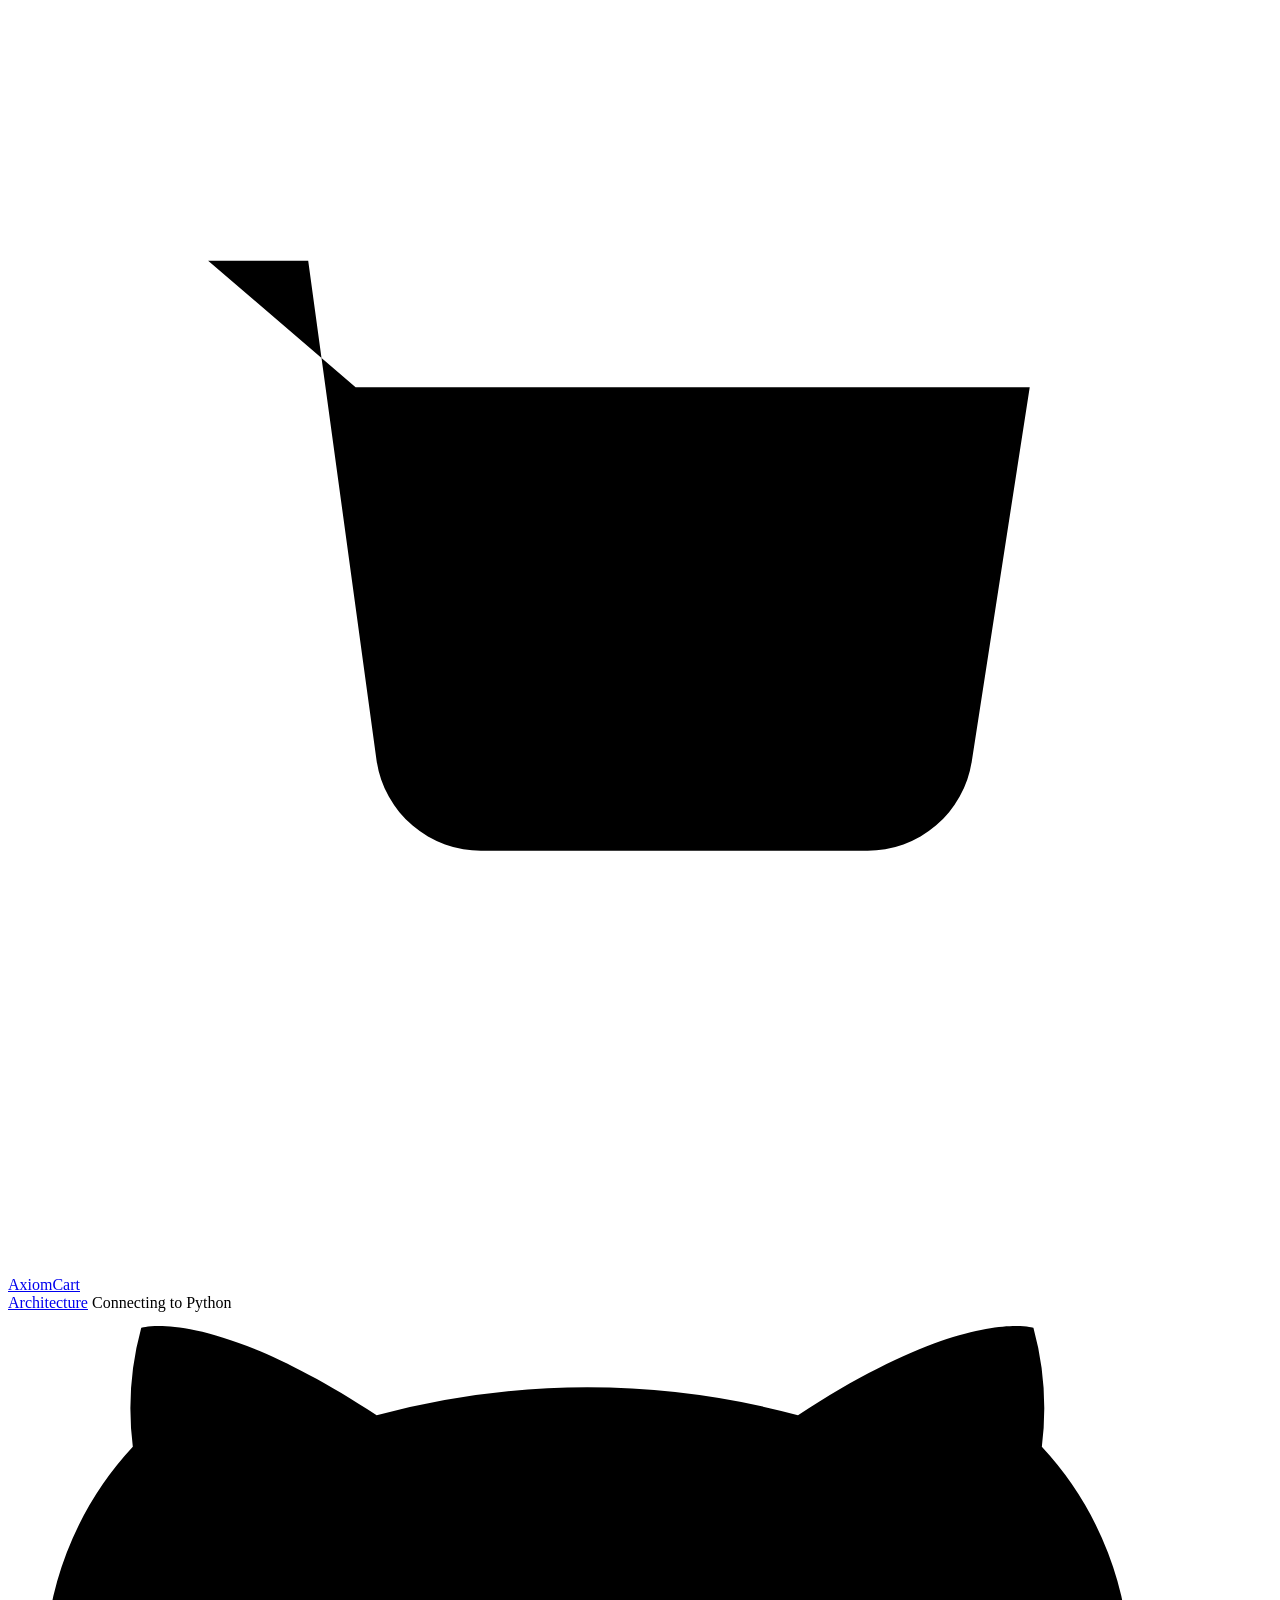
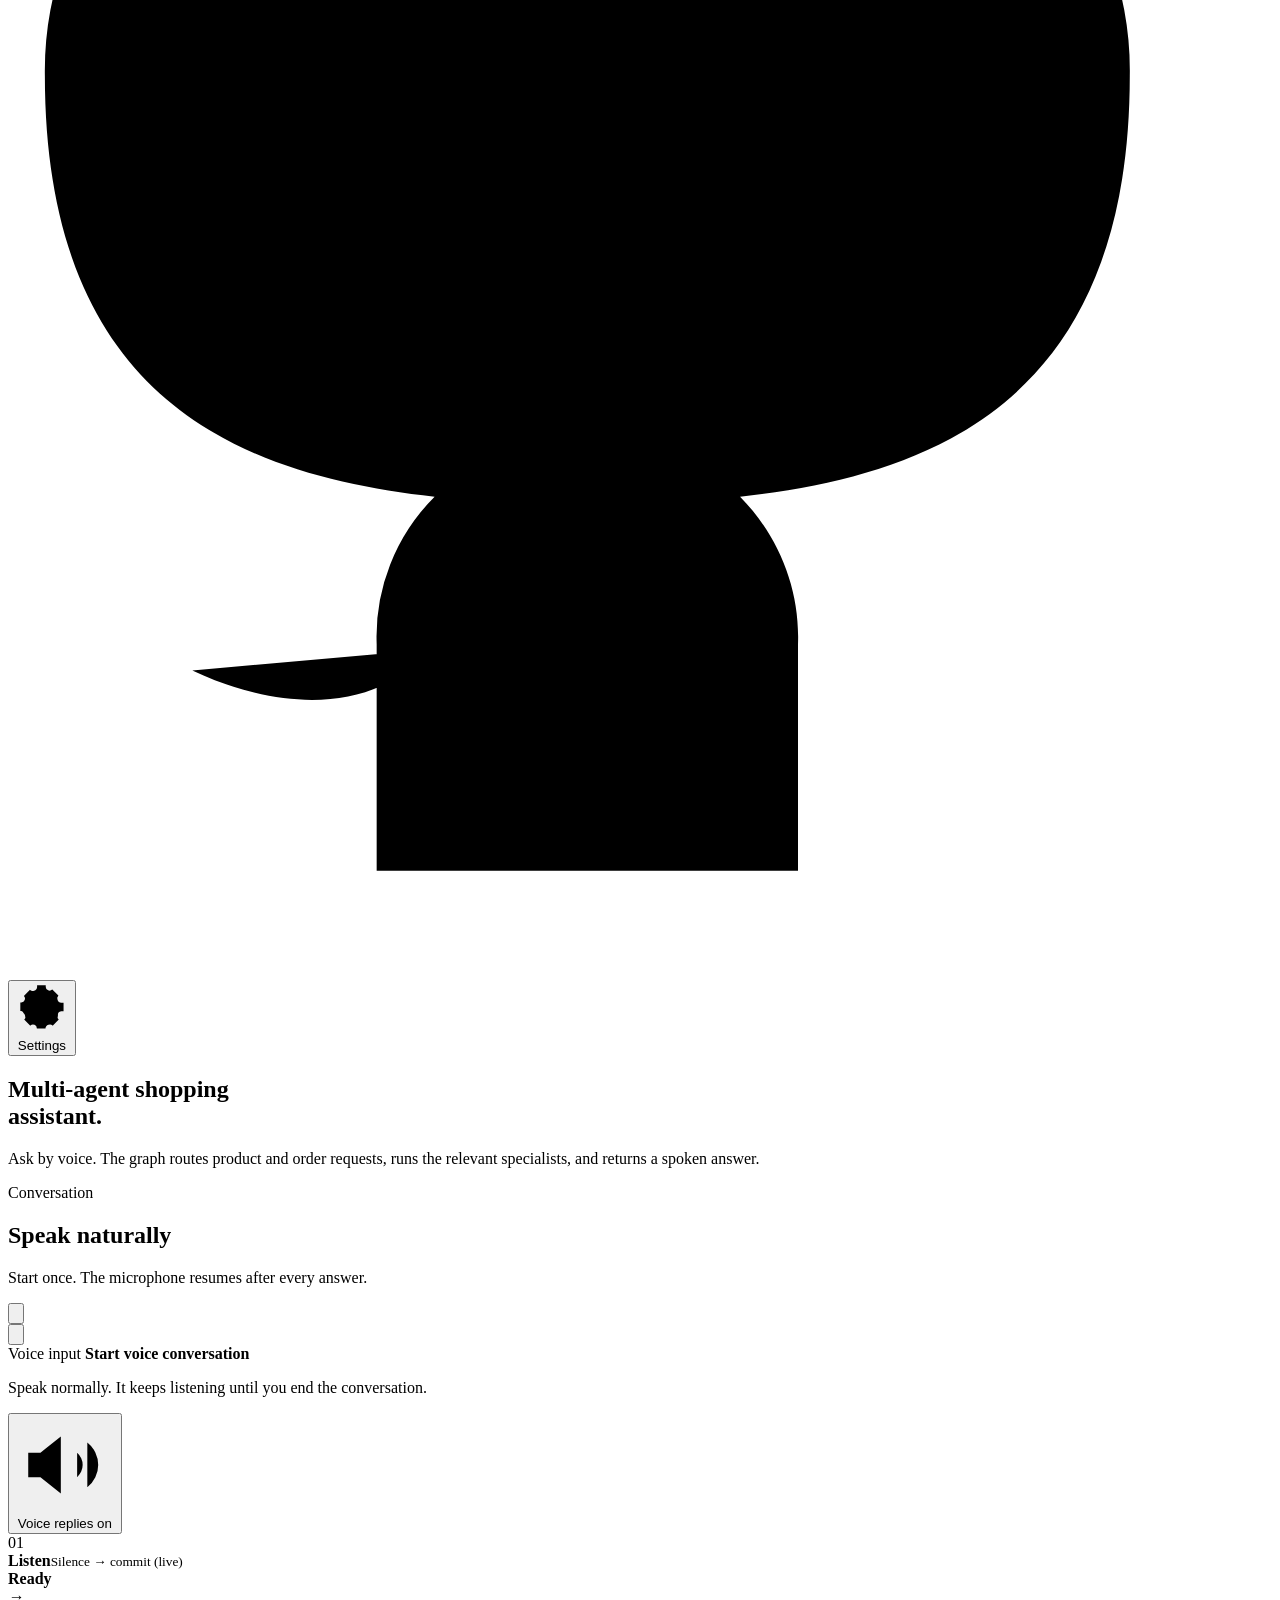
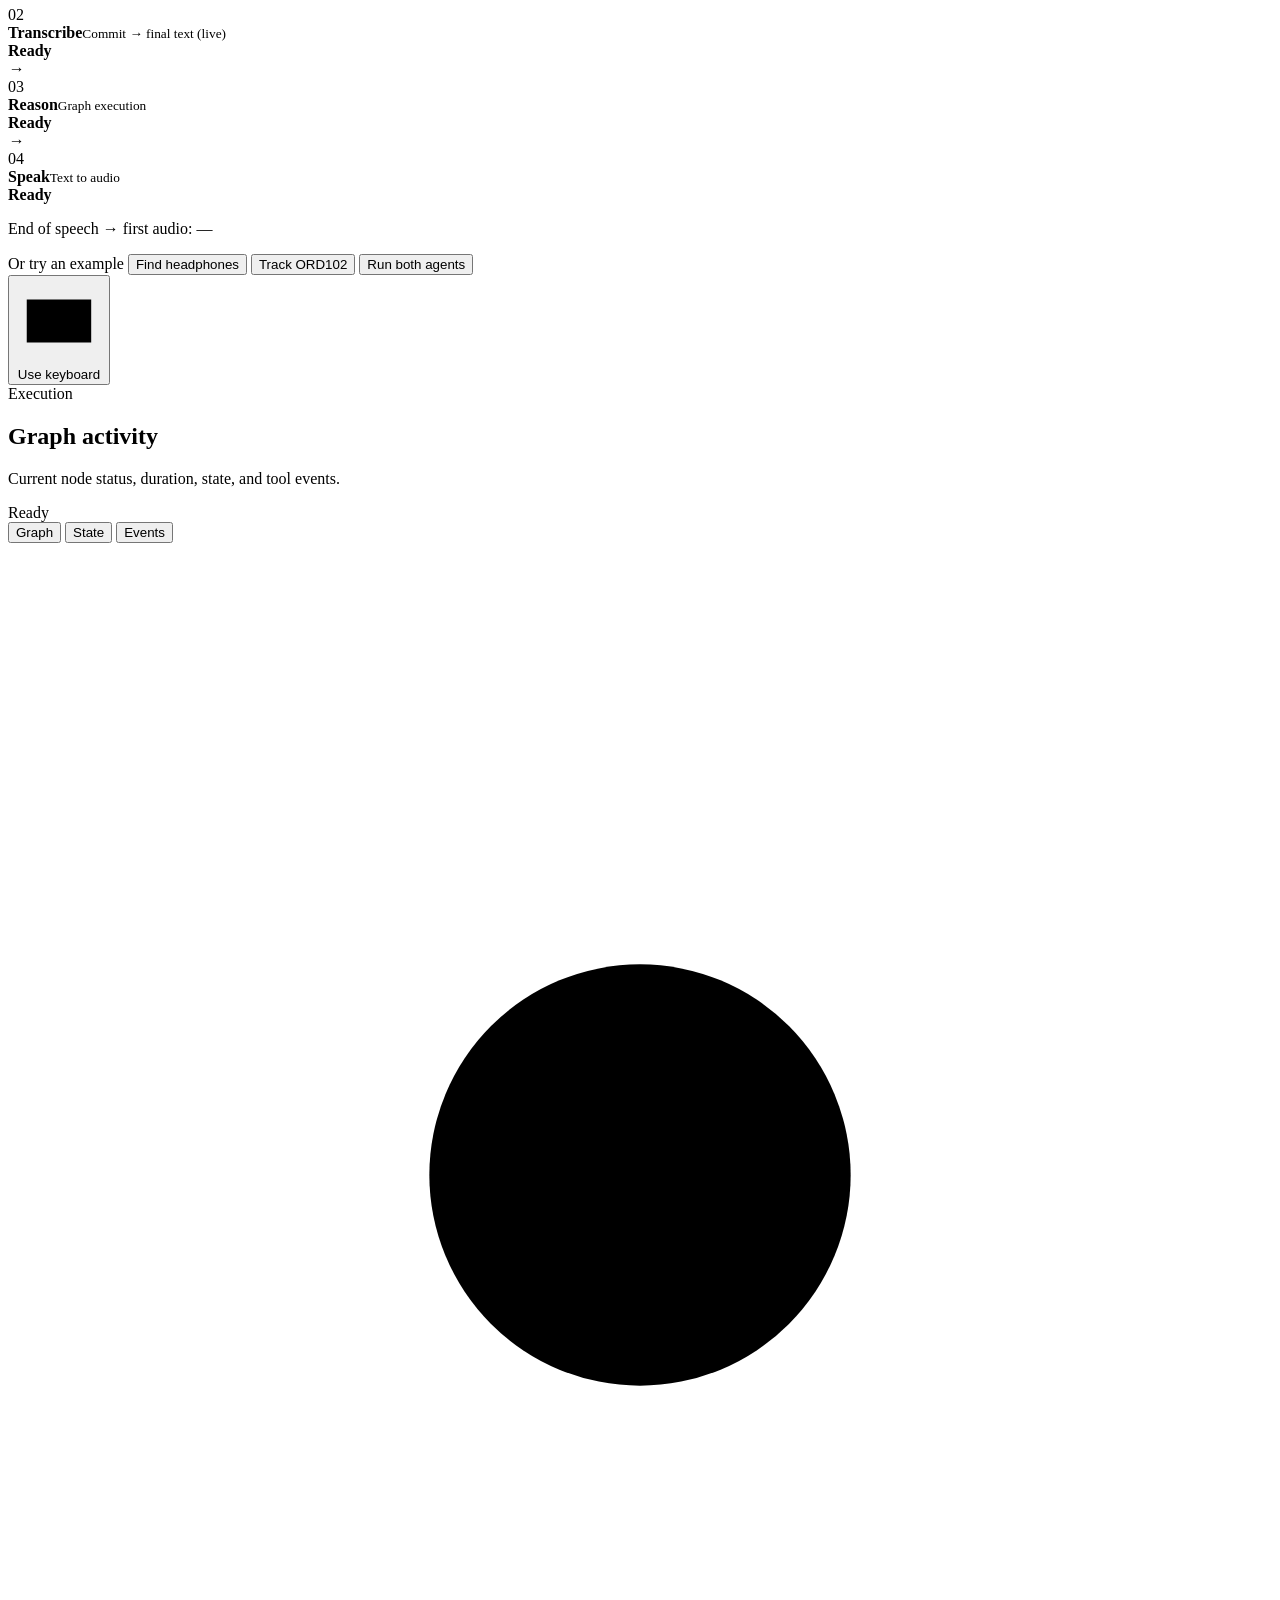
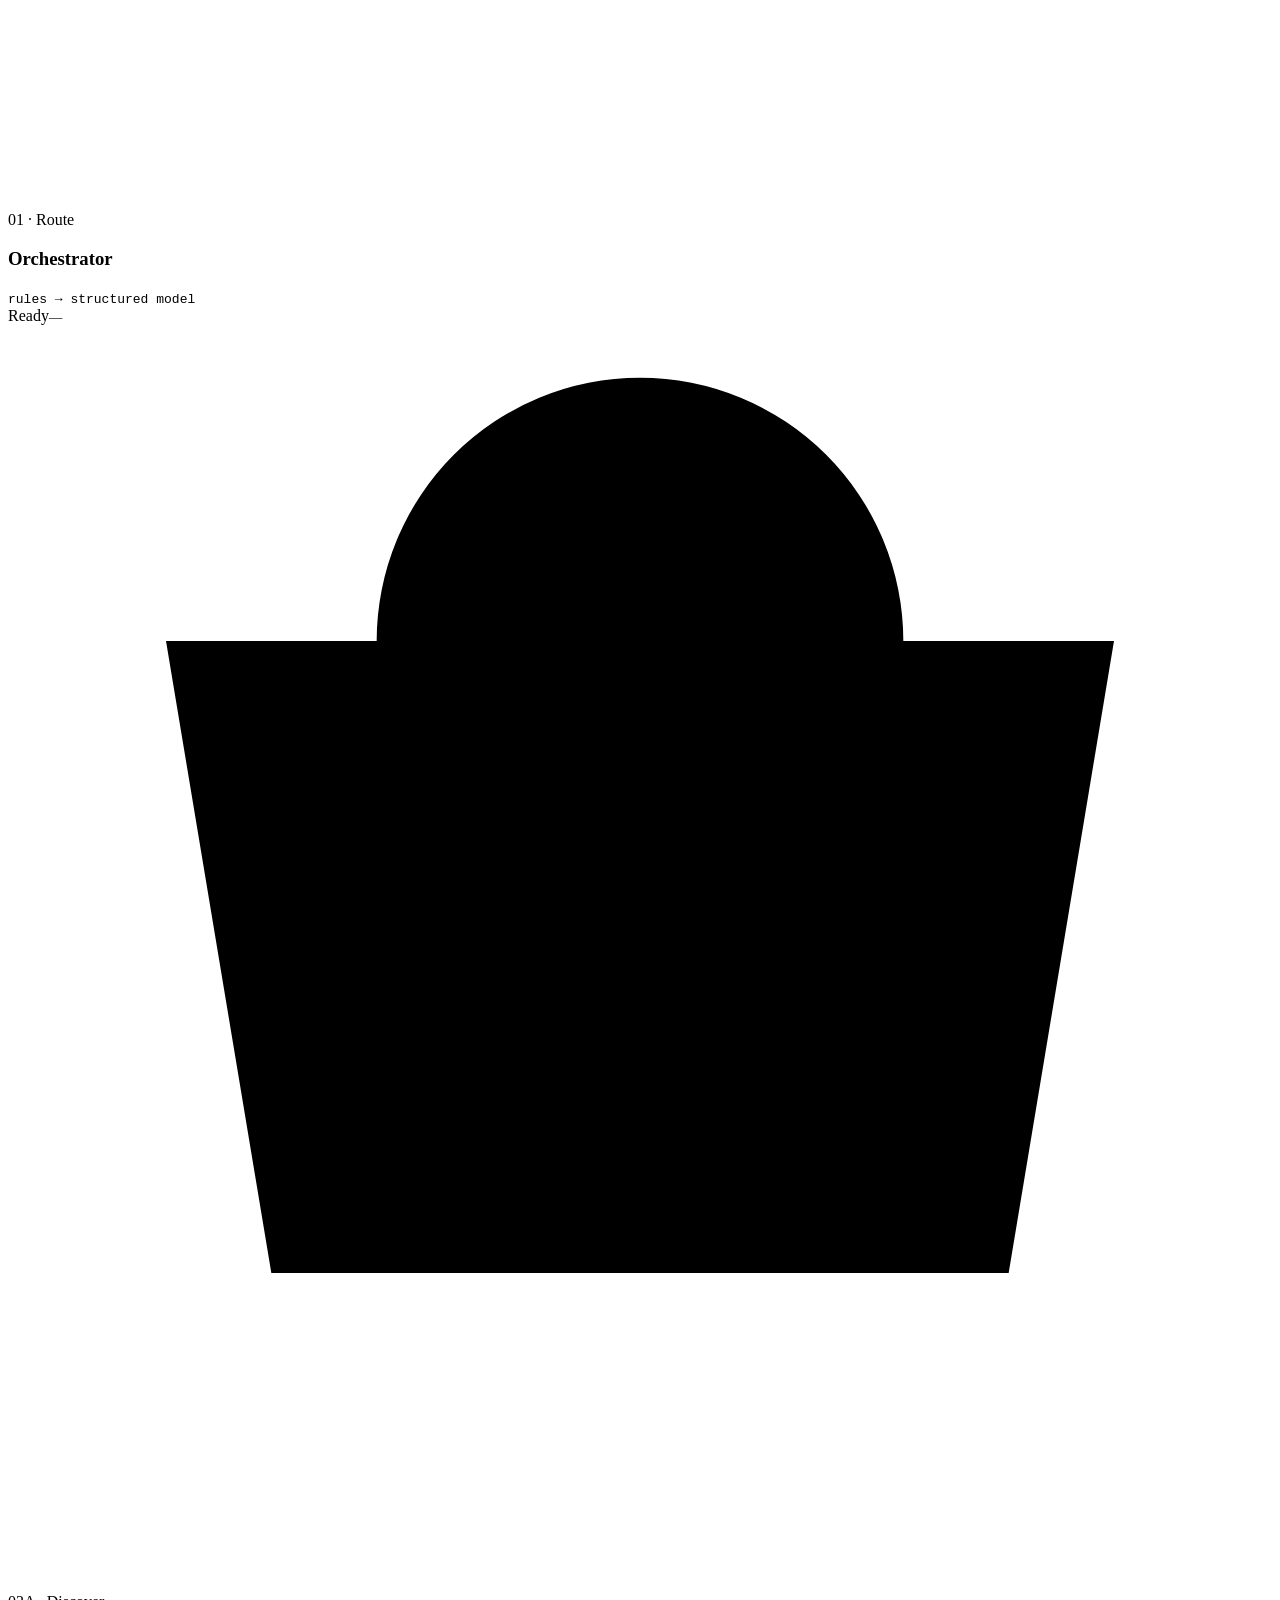
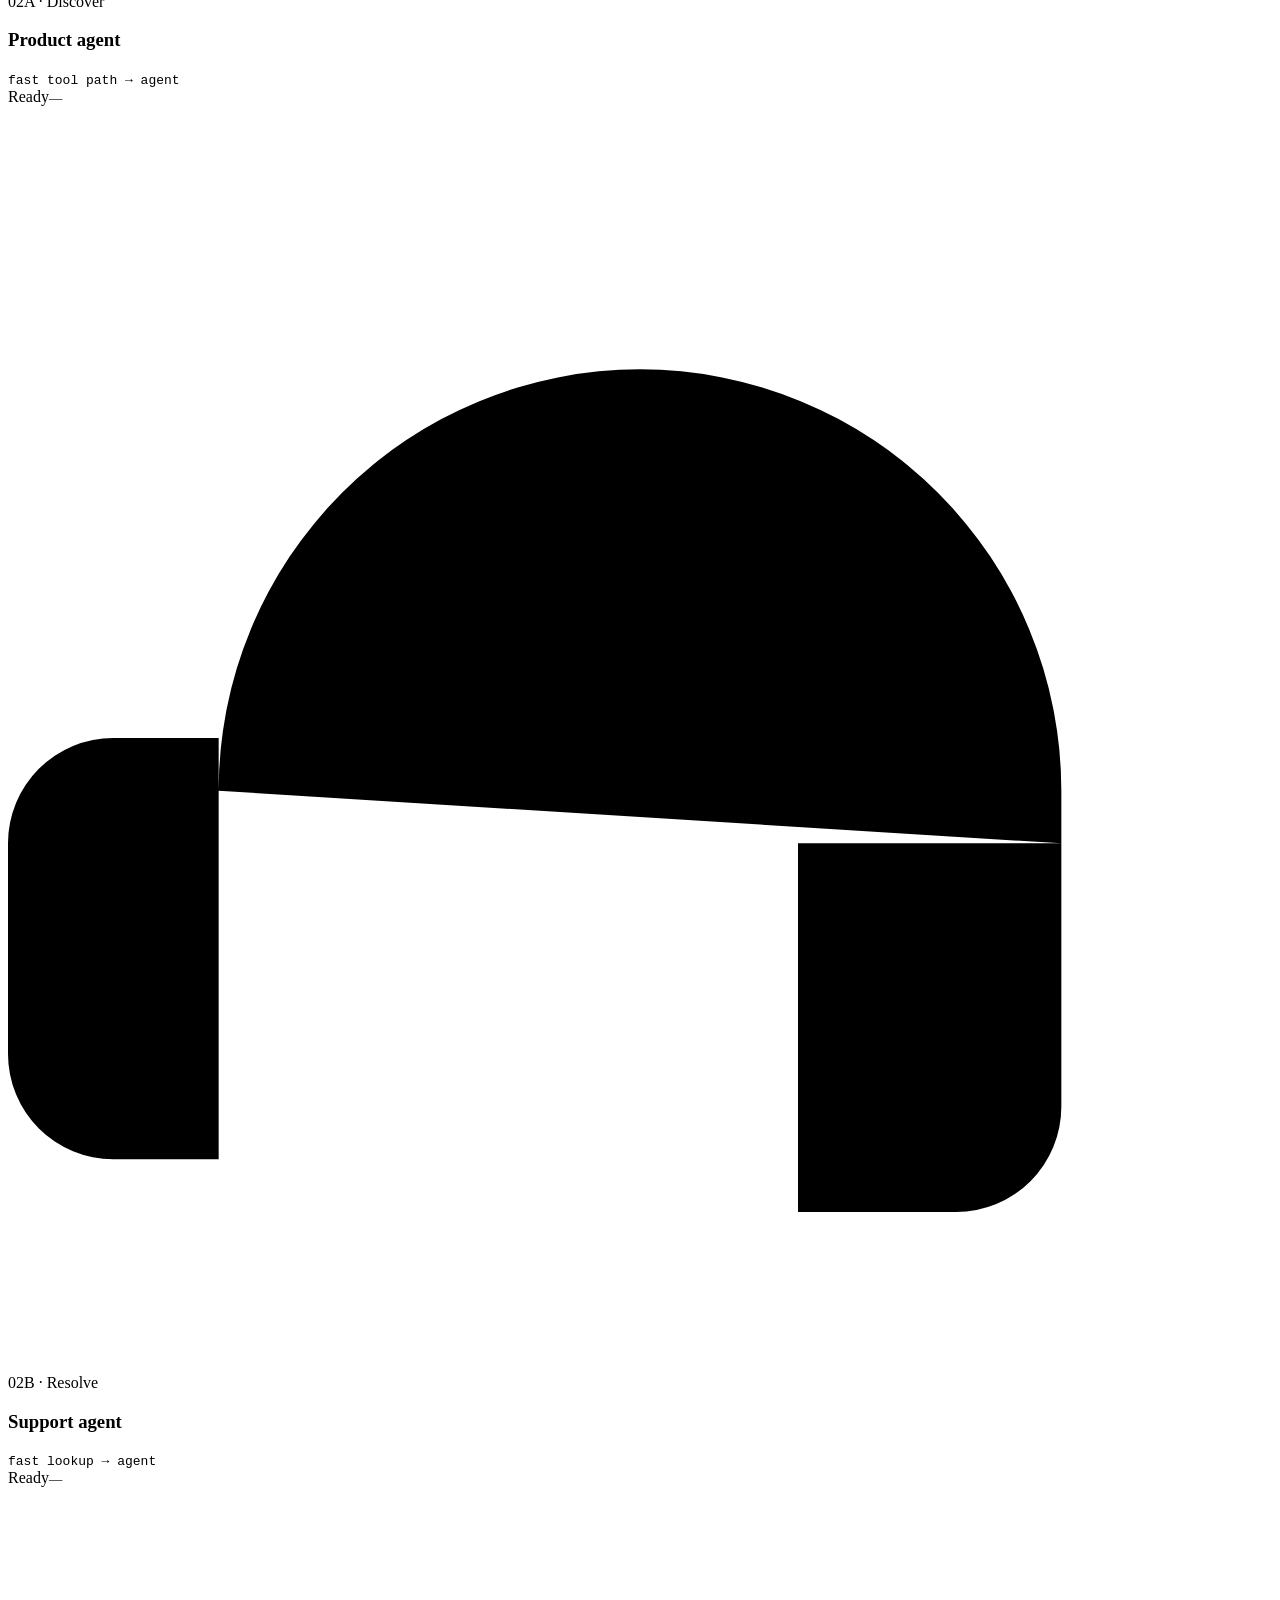
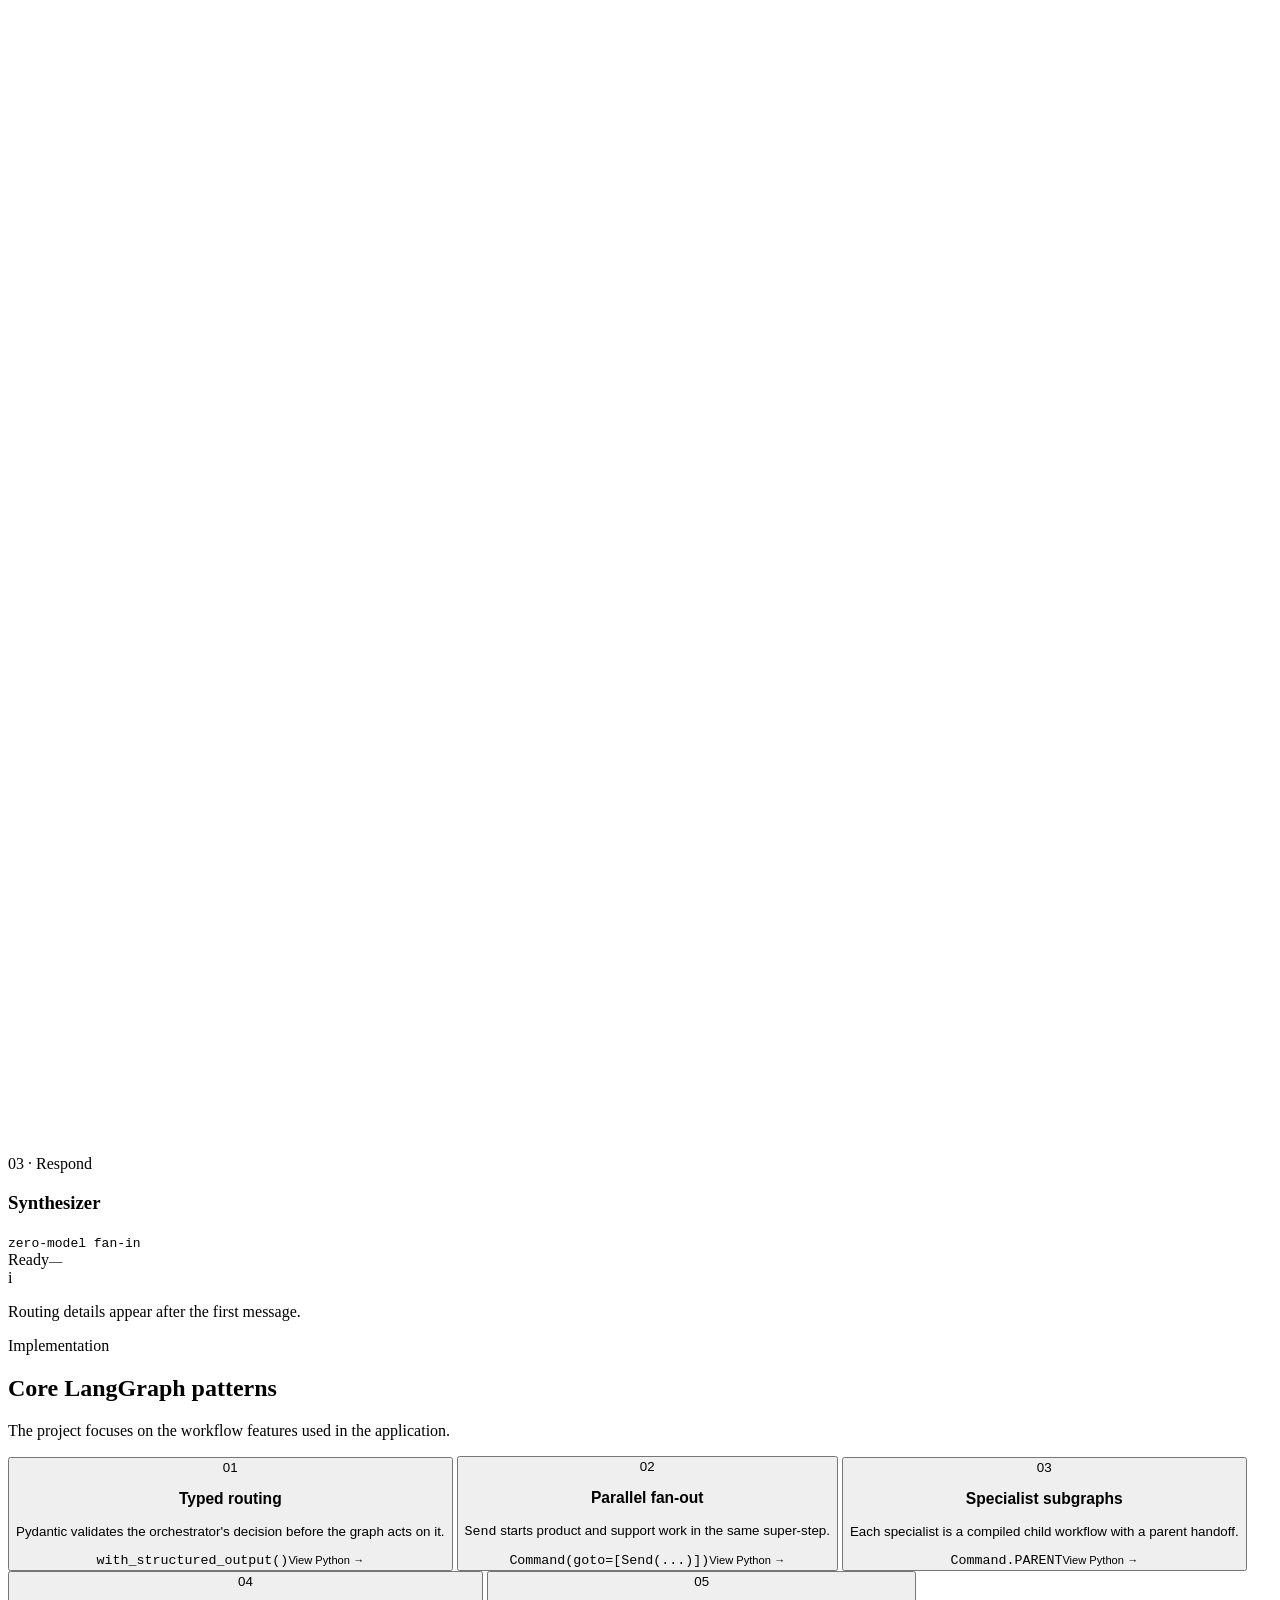
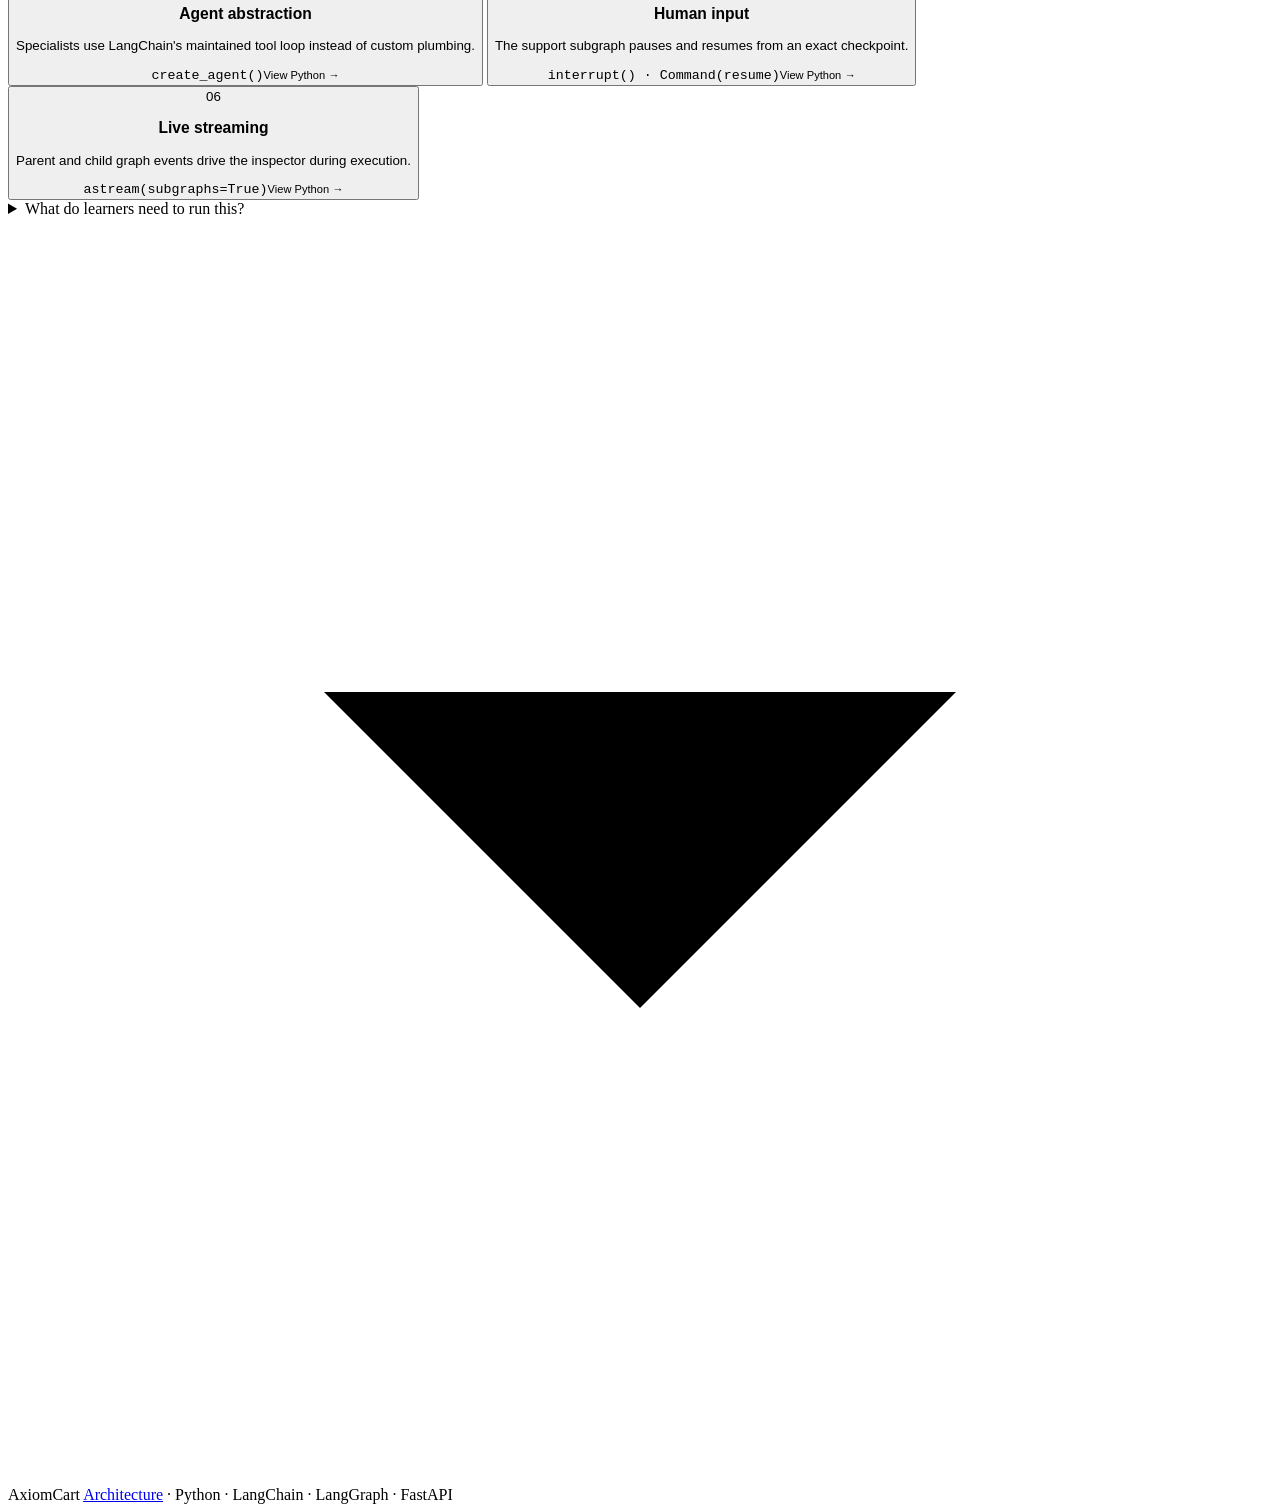
==== commit 57d21c72: "Stream cascaded voice input and update teaching examples" ====
--- a/public/index.html
+++ b/public/index.html
@@ -11,7 +11,7 @@
     <title>AxiomCart — Multi-Agent Shopping Assistant</title>
     <link rel="icon" href="/assets/mark.svg" />
     <link rel="stylesheet" href="/assets/styles.css?v=20260802-8" />
-    <script type="module" src="/assets/app.js?v=20260802-8"></script>
+    <script type="module" src="/assets/app.js?v=20261004-1"></script>
   </head>
   <body>
     <main class="page-shell">
@@ -75,6 +75,7 @@
               <span id="voice-stage-label">Voice input</span>
               <strong id="voice-status">Start voice conversation</strong>
               <p id="voice-detail">Speak normally. It keeps listening until you end the conversation.</p>
+              <p id="live-transcript" aria-live="polite" aria-label="Live transcript preview"></p>
             </div>
             <button class="voice-reply-toggle" id="voice-reply-toggle" type="button" aria-pressed="true">
               <svg viewBox="0 0 24 24" aria-hidden="true"><path d="M11 5 6 9H3v6h3l5 4V5Zm4 4a4 4 0 0 1 0 6m2.5-8.5a7 7 0 0 1 0 11" /></svg>
@@ -83,14 +84,15 @@
           </div>
 
           <div class="latency-trace" aria-label="Latest voice turn timing">
-            <article data-latency-stage="input"><span>01</span><div><strong>Listen</strong><small>Turn detection</small></div><b id="latency-input">Ready</b></article>
+            <article data-latency-stage="input"><span>01</span><div><strong>Listen</strong><small>Silence → commit (live)</small></div><b id="latency-input">Ready</b></article>
             <i aria-hidden="true">→</i>
-            <article data-latency-stage="transcription"><span>02</span><div><strong>Transcribe</strong><small>Audio to text</small></div><b id="latency-transcription">Ready</b></article>
+            <article data-latency-stage="transcription"><span>02</span><div><strong>Transcribe</strong><small>Commit → final text (live)</small></div><b id="latency-transcription">Ready</b></article>
             <i aria-hidden="true">→</i>
             <article data-latency-stage="graph"><span>03</span><div><strong>Reason</strong><small>Graph execution</small></div><b id="latency-graph">Ready</b></article>
             <i aria-hidden="true">→</i>
             <article data-latency-stage="speech"><span>04</span><div><strong>Speak</strong><small>Text to audio</small></div><b id="latency-speech">Ready</b></article>
           </div>
+          <p class="composer-hint" id="response-latency">End of speech → first audio: —</p>
 
           <div class="prompt-strip" id="prompt-strip" aria-label="Example questions">
             <span>Or try an example</span>
@@ -268,6 +270,15 @@
           <small>This applies only when you provide a session key above.</small>
         </label>
 
+        <label class="field">
+          <span>Voice input</span>
+          <select id="voice-mode">
+            <option value="live">Streaming transcription (recommended)</option>
+            <option value="recorded">Recorded turn upload (teaching comparison)</option>
+          </select>
+          <small>Both modes use the same cascaded transcription → LangGraph → speech pipeline.</small>
+        </label>
+
         <div class="server-key-note" id="server-key-note">
           <span class="status-dot"></span>
           <span>Checking server configuration…</span>
